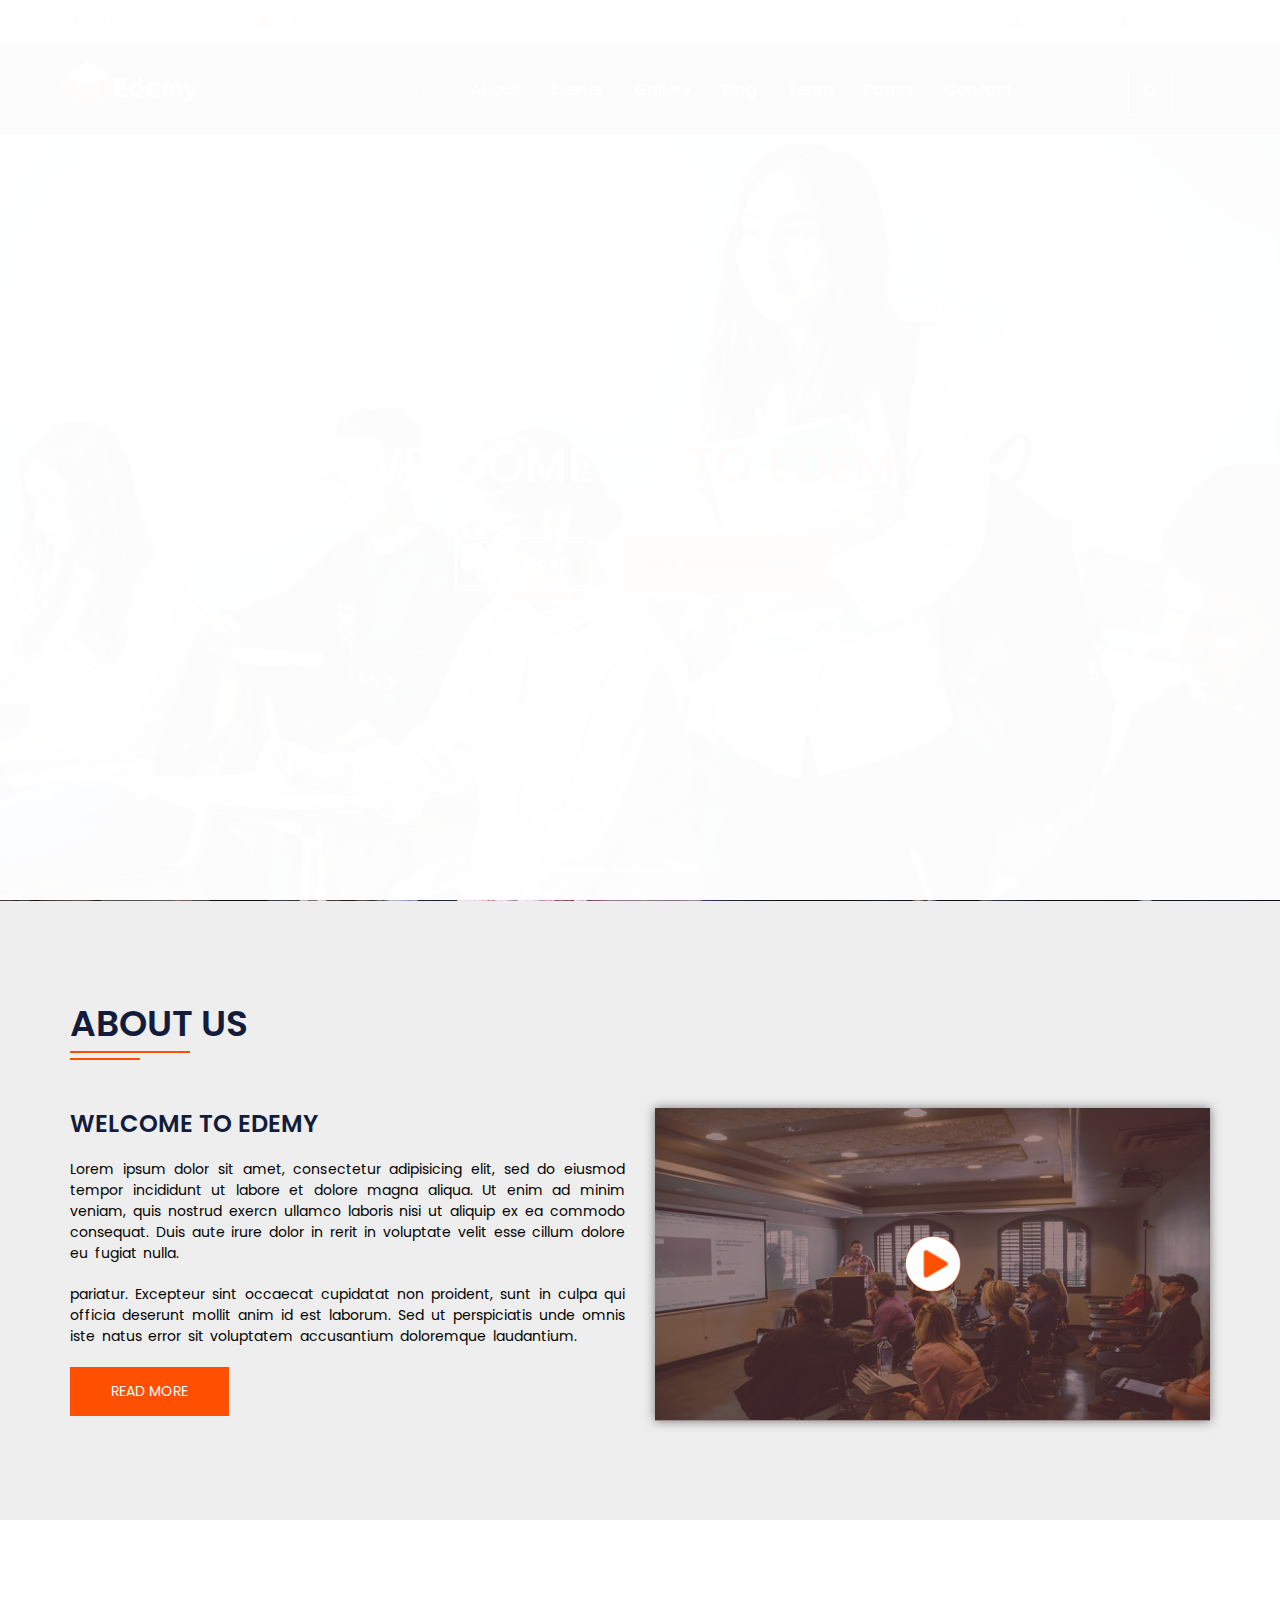
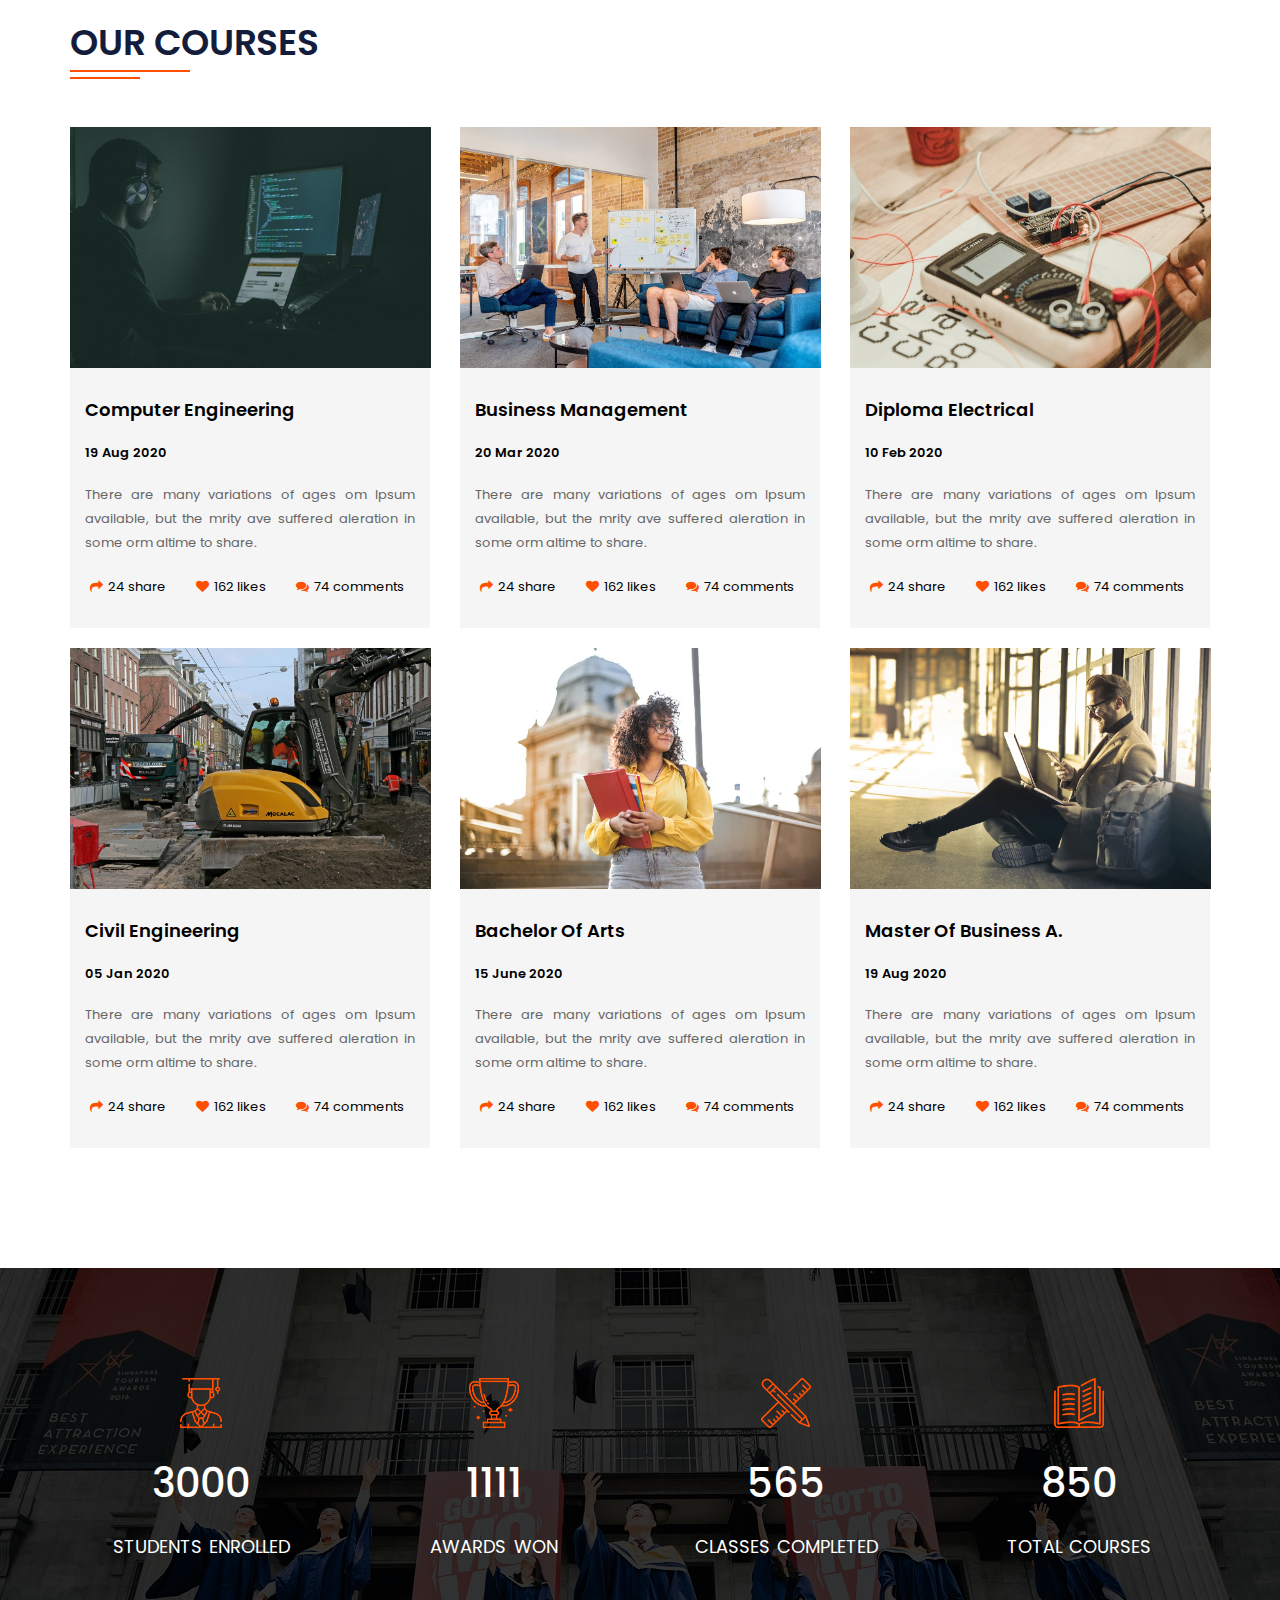
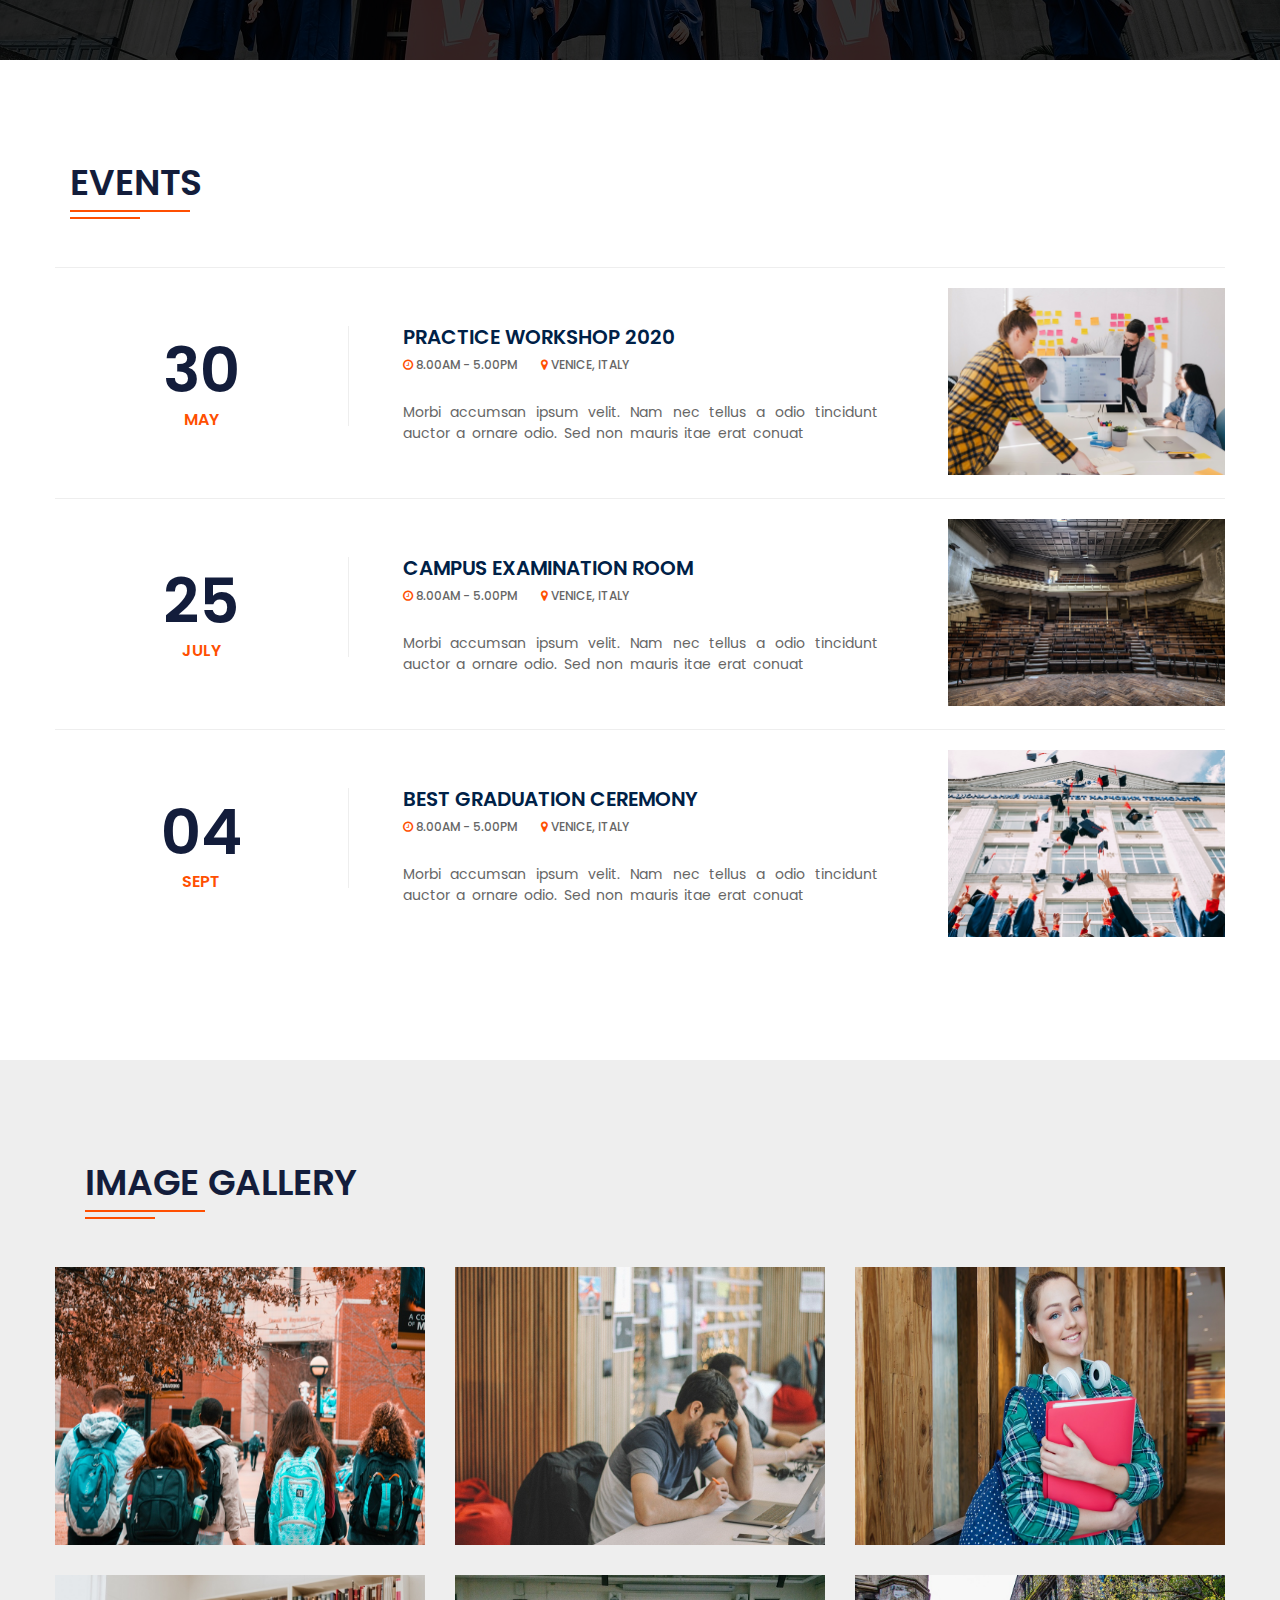
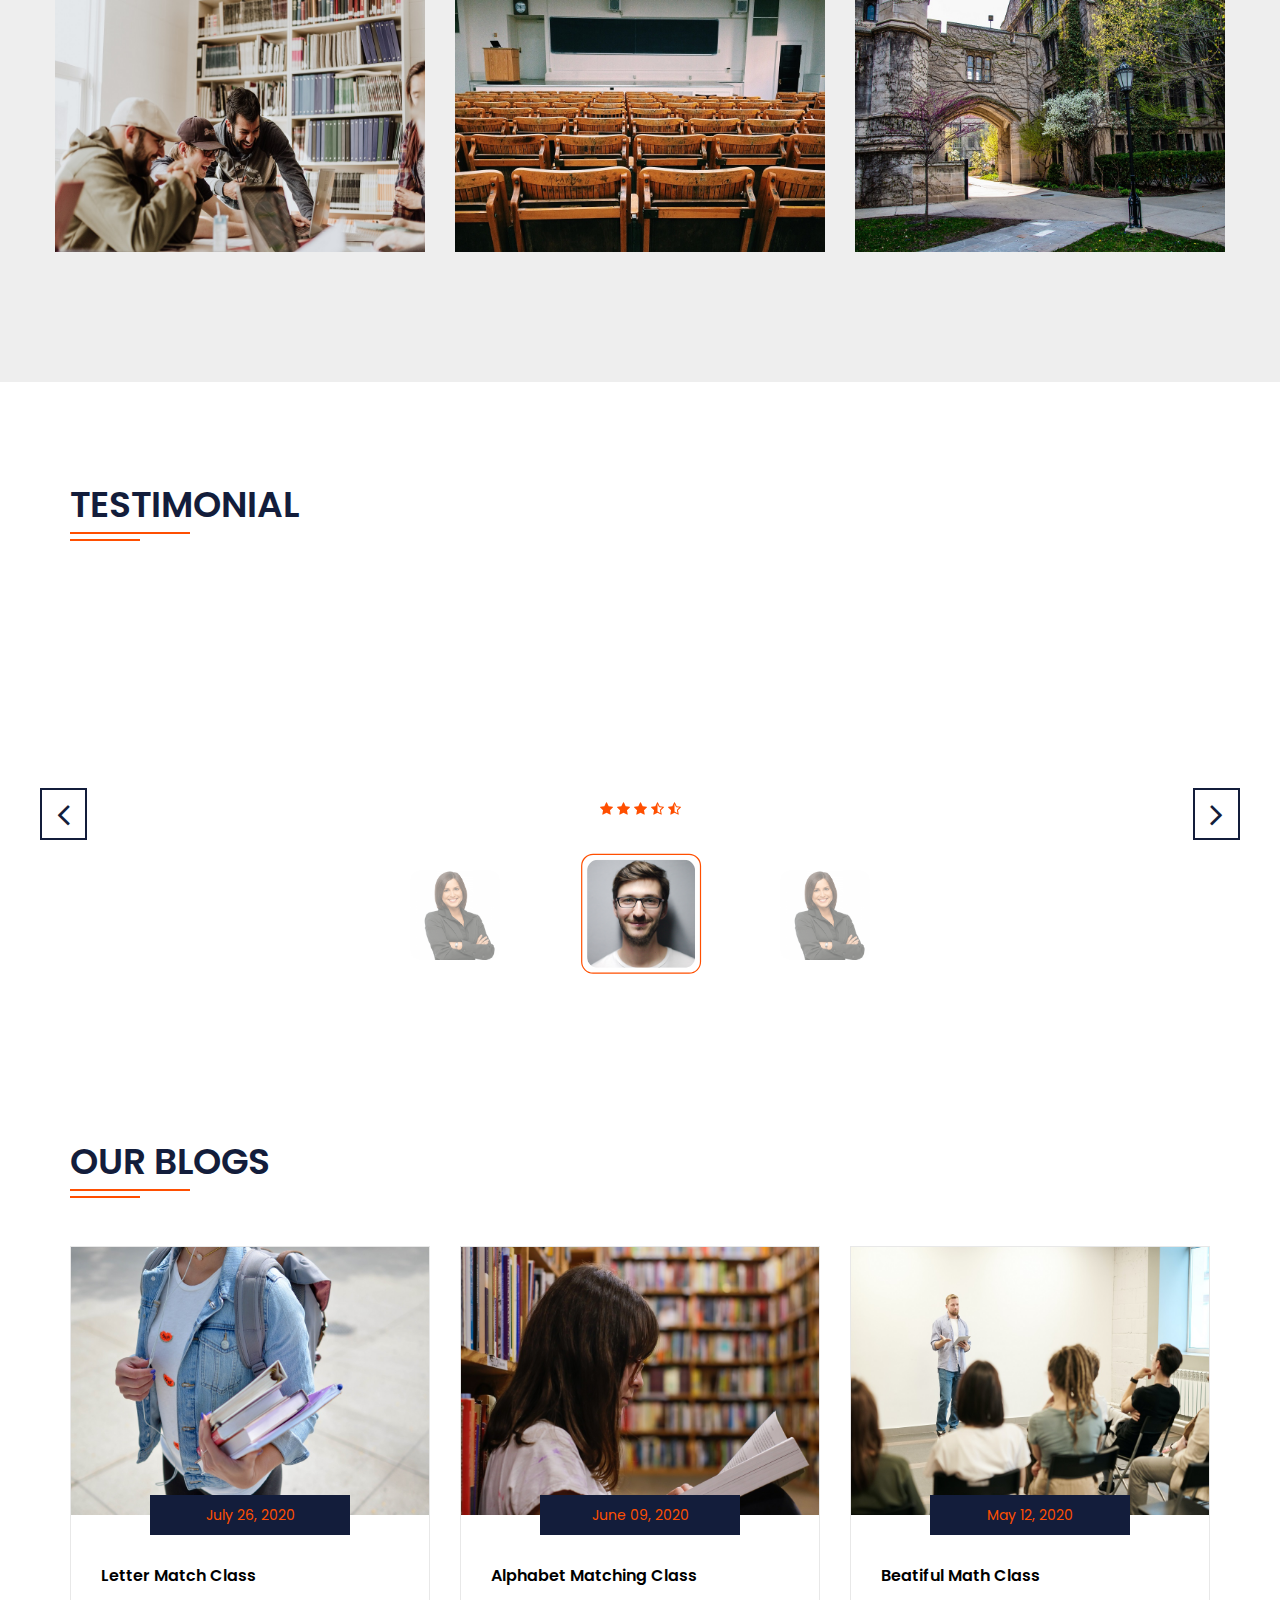
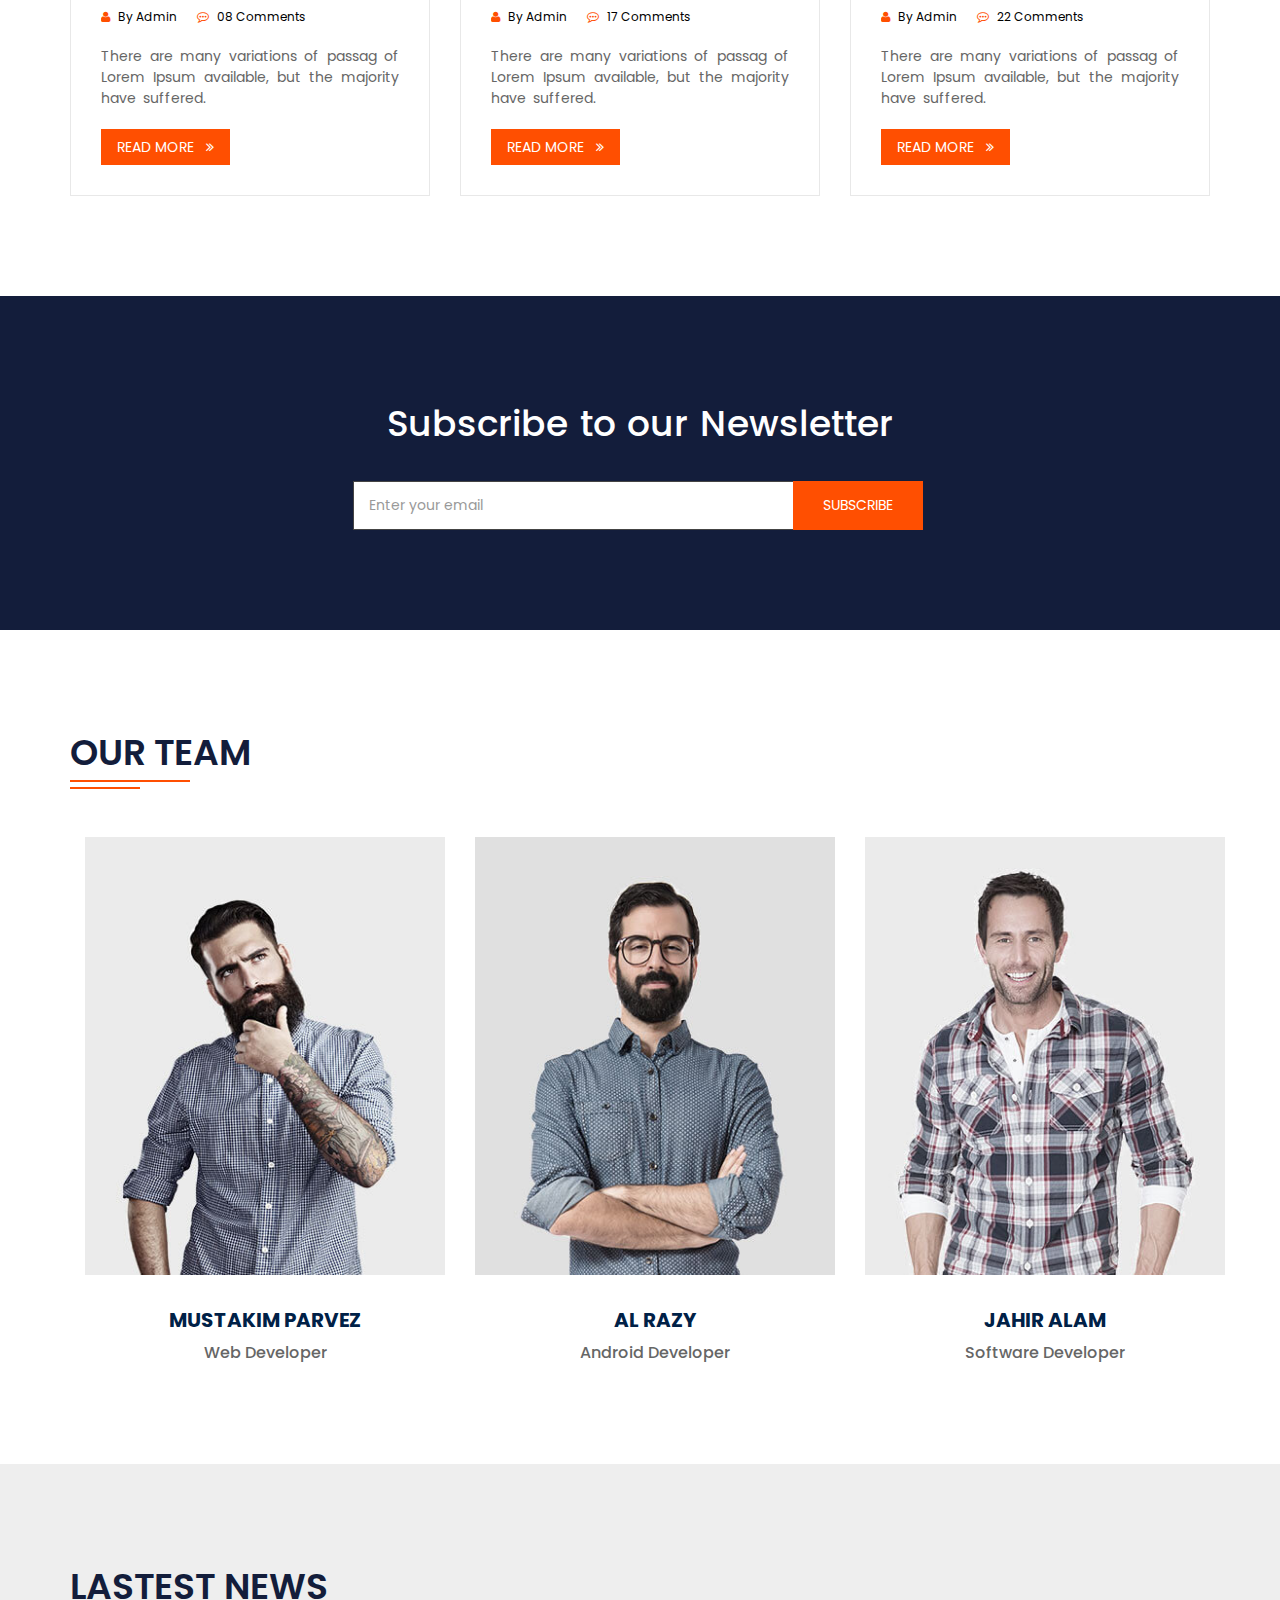
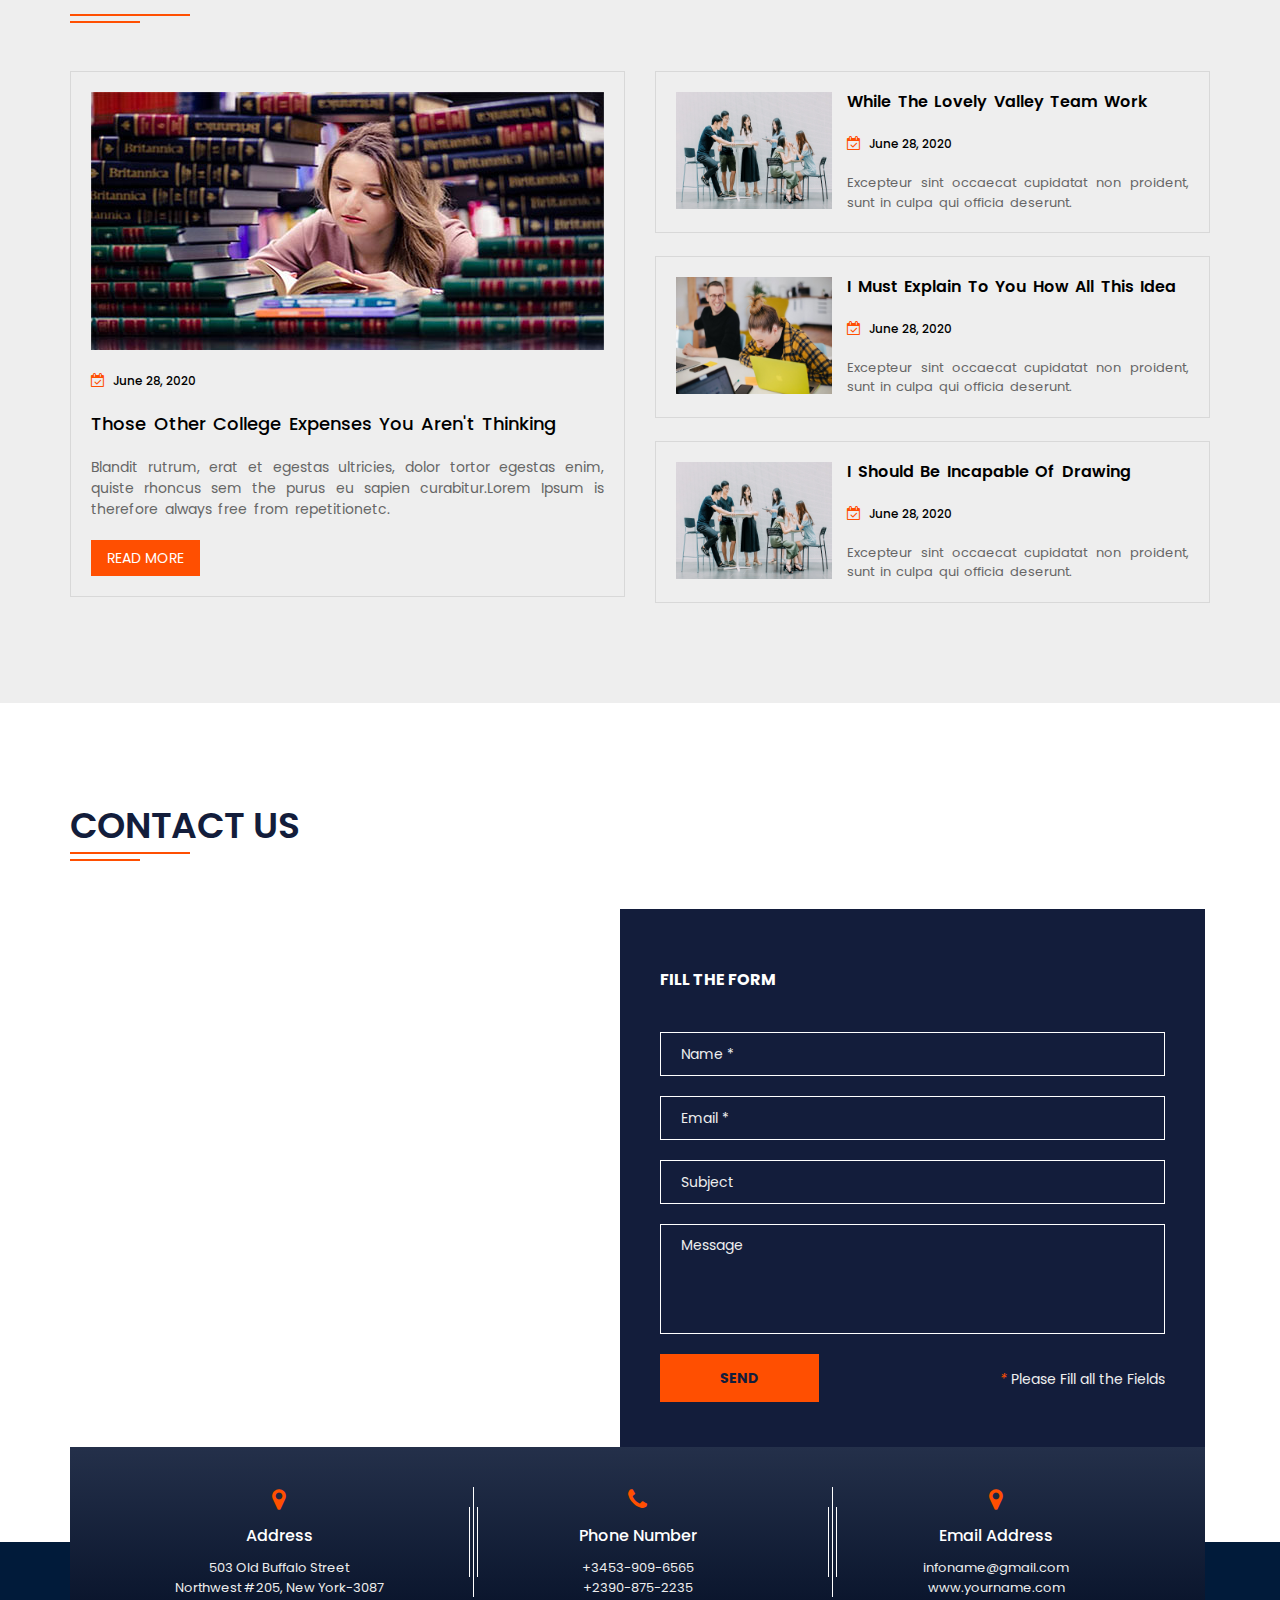
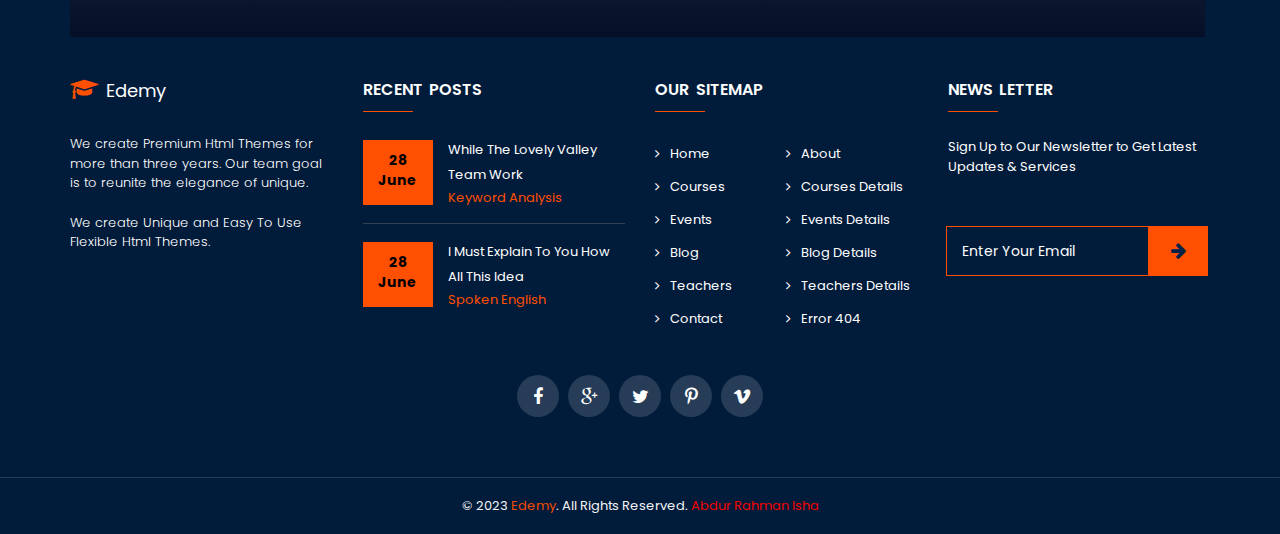
==== index.html @ 5ed1d6e7 "." ====
<!DOCTYPE html>
<html lang="en">


<!-- Mirrored from theme.bitspecksolutions.com/html-template/edemy/demo/index.html by HTTrack Website Copier/3.x [XR&CO'2014], Sat, 09 Apr 2022 11:41:20 GMT -->
<head>
    <meta charset="utf-8">
    <meta http-equiv="X-UA-Compatible" content="IE=edge">
    <meta name="viewport" content="width=device-width, initial-scale=1">

    <meta name="description" content="Edemy is a simple HTML5 Education Template with a modern look. HTML files are well organized and named accordingly so its very easy to customize and update.">
    <meta name="keywords" content="ART,BUSINESS,DESIGN,GRAPHIC,FASHION,MODEL,PHOTOGRAPHY,WEB DESIGN">
    <meta name="author" content="bitspeck">
    <title>EDEMY - Index page</title>

    <!-- Favicon -->
    <link rel="shortcut icon" type="image/png" href="images/fav.png">
    <!-- bootstrap.min - css -->
    <link type="text/css" href="css/bootstrap.min.css" rel="stylesheet">
    <!-- font-awesome.min - css -->
    <link type="text/css" rel="stylesheet" href="css/font-awesome.min.css" />
    <!-- slick.min - css -->
    <link type="text/css" rel="stylesheet" href="css/slick.css">
    <!-- YouTubePopUp - css -->
    <link type="text/css" rel="stylesheet" href="css/YouTubePopUp.css">
    <!-- pogo-slider.min - css -->
    <link type="text/css" rel="stylesheet" href="css/pogo-slider.min.css">
    <!-- animate.min - css -->
    <link type="text/css" rel="stylesheet" href="css/animate.min.css">
    <!-- direction-reveal - css -->
    <link type="text/css" rel="stylesheet" href="css/direction-reveal.css">
    <!-- menu - css -->
    <link type="text/css" rel="stylesheet" href="css/menu.css">
    <!-- main - css -->
    <link type="text/css" rel="stylesheet" href="css/main.css">
    <!-- responsive - css -->
    <link type="text/css" rel="stylesheet" href="css/responsive.css">

</head>

<body data-spy="scroll" data-target="#bs-example-navbar-collapse-1">

    <!-- back to top start -->
    <a href="#" id="return-to-top">
        <i class="fa fa-angle-double-up"></i>
    </a>
    <!-- back to top end -->
    <!-- ====== Preloader ======  -->

    <div class="loading">
        <div class="load-circle">
        </div>
    </div>

    <!-- ======End Preloader ======  -->

    <!-- Here is the header part start -->
    <header id="home">
        <div class="header-top" id="top">
            <div class="container">
                <div class="row">
                    <div class="col-sm-6 ">
                        <div class="top-info">
                            <!-- head info -->
                            <ul class="top-bar-text">
                                <li>
                                    <a href="#">
                                        <i class="fa fa-phone icon-color" aria-hidden="true"></i>
                                        +880 17362 64465 </a>
                                </li>
                                <li>
                                    <a href="#">
                                        <i class="fa fa-envelope icon-color" aria-hidden="true"></i>
                                       abdurrahamnisha1@gmail.com </a>
                                </li>
                            </ul>
                            <!-- /.head info -->
                        </div>
                    </div>
                    <div class="col-sm-6 ">
                        <div class="top-info sign-in text-right">
                            <!-- social part -->
                            <ul class="top-bar-text">
                                <li>
                                    <a href="#">
                                        <i class="fa fa-user-plus top-icon"></i> Sign Up
                                    </a>
                                </li>
                                <li>
                                    <a href="#">
                                        <i class="fa fa-lock top-icon"></i> Sign In </a>
                                </li>
                            </ul>
                            <!-- /.social part -->
                        </div>
                    </div>
                </div>
            </div>
        </div>
        <div data-spy="affix" data-offset-top="30">
            <nav class="navbar navbar-default hidden-xs">
                <div class="container">
                    <div class="row">
                        <div class="col-sm-2">
                            <div class="navbar-header">
                                <a href="index.html" class="logo">
                                    <img src="images/logo.png" class="img-responsive" alt="">
                                </a>
                            </div>
                        </div>
                        <div class="col-sm-9 banner-menu">
                            <div class="collapse navbar-collapse" id="bs-example-navbar-collapse-1">
                                <ul class="nav nav-menu">
                                    <li class="dropmenu active">
                                        <a href="#home" class="dropbtn">Home</a>
                                        <ul class="dropdown-content animated bounceInDown">
                                            <li>
                                                <a href="index.html">Home-1</a>
                                            </li>
                                            <li>
                                                <a href="index-video.html">Home-2</a>
                                            </li>
                                            <li>
                                                <a href="index-default.html">Home-3</a>
                                            </li>
                                        </ul>
                                    </li>
                                    <li>
                                        <a href="#about_us">About</a>
                                    </li>
                                    <li>
                                        <a href="#event">Events</a>
                                    </li>

                                    <li>
                                        <a href="#gallery">Gallery</a>
                                    </li>
                                    <li>
                                        <a href="#blog">Blog</a>
                                    </li>
                                    <li>
                                        <a href="#myteam">Team</a>
                                    </li>
                                    <li class="dropmenu">
                                        <a href="#pages" class="dropbtn">pages</a>
                                        <ul class="dropdown-content animated bounceInDown">
                                            <li>
                                                <a href="about-us.html">About
                                                    Us</a>
                                            </li>
                                            <li>
                                                <a href="notice.html">Notice</a>
                                            </li>
                                            <li>
                                                <a href="gallery.html">Gallery</a>
                                            </li>
                                            <li>
                                                <a href="courses.html">Courses</a>
                                            </li>
                                            <li>
                                                <a href="event-details.html">Event Details</a>
                                            </li>
                                            <li>
                                                <a href="blog-details-page.html">Blog Details</a>
                                            </li>
                                        </ul>

                                    </li>
                                    <li>
                                        <a href="#contact">Contact</a>
                                    </li>
                                </ul>
                            </div>

                        </div>
                        <div class="col-sm-1 p-0 hidden-xs">
                            <div class="search-icon" id="search-btn">
                                <i class="fa fa-search"></i>
                            </div>
                        </div>
                    </div>
                    <!-- search overlay -->
                    <div id="search-overlay" class="block">
                        <div class="centered">
                            <div id='search-box'>
                                <i id="close-btn" class="fa fa-times fa-2x"></i>
                                <form action='https://theme.bitspecksolutions.com/search' id='search-form' method='get' target='_top'>
                                    <input id='search-text' name='q' placeholder='Search' type='text' />
                                    <button id='search-button' type='submit'>
                                        <span>Search</span>
                                    </button>
                                </form>
                            </div>
                        </div>
                    </div>
                </div>
            </nav>

        </div>

        <!-- mobile menu -->
        <nav id='cssmenu' class="hidden-sm hidden-lg hidden-md">
            <div class="logo">
                <a href="index.html" class="logo">
                    <img src="images/logo.png" class="img-responsive" alt="">
                </a>
            </div>
            <div id="head-mobile"></div>
            <div class="button"></div>
            <ul>
                <li class='active'>
                    <a href='index.html'>Home</a>
                    <ul>
                        <li>
                            <a href="index.html">Home-1</a>
                        </li>
                        <li>
                            <a href="index-video.html">Home-2</a>
                        </li>
                        <li>
                            <a href="index-default.html">Home-3</a>
                        </li>
                    </ul>
                </li>
                <li class="aktive">
                    <a href='#about_us'>About Us</a>
                </li>
                <li>
                    <a href="#event">Events</a>
                </li>

                <li>
                    <a href="#gallery">Gallery</a>
                </li>
                <li>
                    <a href="#blog">Blog</a>
                </li>
                <li>
                    <a href="#myteam">Team</a>
                </li>
                <li>
                    <a href='#'>Pages</a>
                    <ul>
                        <li>
                            <a href="about-us.html">About Us</a>
                        </li>
                        <li>
                            <a href="notice.html">Notice</a>
                        </li>
                        <li>
                            <a href="gallery.html">Gallery</a>
                        </li>
                        <li>
                            <a href="courses.html">Courses</a>
                        </li>
                        <li>
                            <a href="event-details.html">Event Details</a>
                        </li>
                        <li>
                            <a href="blog-details-page.html">Blog Details</a>
                        </li>
                    </ul>
                </li>
                <li>
                    <a href='#contact'>Contact</a>
                </li>
            </ul>
        </nav>
        <!-- End mobile menu -->

    </header>
    <!-- Here is the header part end -->

    <!-- Here is the banner part start -->
    <div class="header-area" id="home-slider">
        <div class="slider stick-dots">
            <div class="slide">
                <div class="slide__img">
                    <img src="images/slider-image-3.jpg" alt="img" class="full-image animated"
                        data-animation-in="zoomInImage" />
                    <div class="overlay"></div>
                </div>
                <div class="slide__content">
                    <div class="slide__content--headings">
                        <h2 class="animated" data-animation-in="fadeInRight">WELCOME TO
                            <span class="text-color">TO EDEMY</span>
                        </h2>
                        <div class="header-btn-group">
                            <a href="#about_us" class="slider-btn animated" data-animation-in="fadeInLeft"
                                data-delay-in="0.3">
                                READ MORE
                            </a>
                            <a href="#blog-page" class="slider-btn2 blank animated" data-animation-in="fadeInRight"
                                data-delay-in="0.3">
                                GET STARTED NOW
                            </a>
                        </div>
                    </div>
                </div>
            </div>
            <div class="slide">
                <div class="slide__img">
                    <img src="images/slider-image-2.jpg" alt="img" class="full-image animated"
                        data-animation-in="zoomInImage" />
                    <div class="overlay"></div>
                </div>
                <div class="slide__content">
                    <div class="slide__content--headings">
                        <h2 class="animated" data-animation-in="fadeInRight">ARE YOU READY
                            <span class="text-color">TO APPLY?</span>
                        </h2>
                        <div class="header-btn-group">
                            <a href="#about_us" class="slider-btn animated" data-animation-in="fadeInLeft"
                                data-delay-in="0.3">
                                READ MORE
                            </a>
                            <a href="#blog-page" class="slider-btn2 blank animated" data-animation-in="fadeInRight"
                                data-delay-in="0.3">
                                GET STARTED NOW
                            </a>
                        </div>
                    </div>
                </div>
            </div>
            <div class="slide">
                <div class="slide__img">
                    <img src="images/slide-1.jpg" alt="img" class="full-image animated"
                        data-animation-in="zoomInImage" />
                    <div class="overlay"></div>
                </div>
                <div class="slide__content">
                    <div class="slide__content--headings">
                        <h2 class="animated" data-animation-in="fadeInRight">ARE YOU READY
                            <span class="text-color">TO APPLY?</span>
                        </h2>
                        <div class="header-btn-group">
                            <a href="#about_us" class="slider-btn animated" data-animation-in="fadeInLeft"
                                data-delay-in="0.3">
                                READ MORE
                            </a>
                            <a href="#blog-page" class="slider-btn2 blank animated" data-animation-in="fadeInRight"
                                data-delay-in="0.3">
                                GET STARTED NOW
                            </a>
                        </div>
                    </div>
                </div>
            </div>
        </div>
    </div>
    <!-- Here is the banner part end -->

    <!-- Here is the About us part start -->

    <section id="about_us">
        <div class="container">
            <div class="row">
                <div class="col-xs-12 col-sm-12">
                    <div class="heading-border">
                        <h3>About us</h3>
                    </div>
                </div>
            </div>
            <div class="row">
                <div class="col-md-6">
                    <div class="about_content">
                        <h3 class="about_text">WELCOME TO EDEMY</h3>
                        <p>Lorem ipsum dolor sit amet, consectetur adipisicing elit, sed
                            do eiusmod tempor incididunt ut labore et dolore magna
                            aliqua. Ut enim ad minim veniam, quis nostrud exercn ullamco
                            laboris nisi ut aliquip ex ea commodo consequat.
                            Duis aute irure dolor in rerit in voluptate velit esse cillum
                            dolore eu fugiat nulla.</p>

                        <p>pariatur. Excepteur sint occaecat cupidatat non proident, sunt
                            in culpa qui officia deserunt mollit anim id est laborum. Sed
                            ut perspiciatis unde omnis iste natus error sit voluptatem
                            accusantium doloremque laudantium.</p>
                        <a href="about-us.html" class="btn ">read more</a>
                    </div>
                </div>
                <div class="col-md-6">

                    <div class="about-vedio">
                        <img src="images/about-image.jpg" alt="img" class="img-responsive video-sec">
                        <div class="youtube_video">
                            <a class="bla-1" href="https://www.youtube.com/watch?v=y3UH2gAhwPI">
                                <img src="images/about-vedio-icon.jpg" alt="img" class="img-responsive">
                            </a>
                        </div>
                    </div>

                </div>
            </div>
        </div>
    </section>
    <!-- Here is the About us part End -->

    <!-- Here is the courses part Start -->
    <section id="blog-page" class="blog">
        <div class="container">
            <div class="row">
                <div class="col-xs-12 col-sm-12">
                    <div class="heading-border">
                        <h3>Our courses</h3>
                    </div>
                </div>
            </div>

            <div class="row">

                <!--single blog  start -->

                <div class="col-sm-6 col-md-4">
                    <div class="single_blog">
                        <div class="blog-content">
                            <div class="blog_img ">
                                <img src="images/courses-9.jpg" class="img-responsive" alt="img">
                                <a href="#">
                                    <div class="overlay">
                                        <div class="overlay_shape">read more<i class="fa fa-long-arrow-right"></i></div>

                                        <div class="overlay_text1"><i class="fa fa-user"></i>posted
                                            by: admin</div>
                                        <div class="overlay_text2"><i class="fa fa-eye"></i>1211
                                            views</div>
                                    </div>
                                </a>
                            </div>
                            <h4>Computer Engineering</h4>
                            <p>19 Aug 2020</p>
                            <p class="blog-para">There are many variations of ages om
                                Ipsum available, but the mrity ave suffered aleration in
                                some orm altime to share.</p>
                            <ul>
                                <li><a href="#"><i class="fa fa-share"></i>24 share</a></li>
                                <li><a href="#"><i class="fa fa-heart"></i>162 likes</a></li>
                                <li><a href="#"><i class="fa fa-comments"></i>74 comments</a></li>
                            </ul>
                            <div class="clr"></div>
                        </div>
                    </div>
                </div>
                <div class="col-sm-6 col-md-4">
                    <div class="single_blog">
                        <div class="blog-content">
                            <div class="blog_img ">
                                <img src="images/courses-5.jpg" class="img-responsive" alt="img">
                                <a href="#">
                                    <div class="overlay">
                                        <div class="overlay_shape">read more<i class="fa fa-long-arrow-right"></i></div>

                                        <div class="overlay_text1"><i class="fa fa-user"></i>posted
                                            by: admin</div>
                                        <div class="overlay_text2"><i class="fa fa-eye"></i>1211
                                            views</div>
                                    </div>
                                </a>
                            </div>
                            <h4>Business Management</h4>
                            <p>20 Mar 2020</p>
                            <p class="blog-para">There are many variations of ages om
                                Ipsum available, but the mrity ave suffered aleration in
                                some orm altime to share.</p>
                            <ul>
                                <li><a href="#"><i class="fa fa-share"></i>24 share</a></li>
                                <li><a href="#"><i class="fa fa-heart"></i>162 likes</a></li>
                                <li><a href="#"><i class="fa fa-comments"></i>74 comments</a></li>
                            </ul>
                            <div class="clr"></div>
                        </div>
                    </div>
                </div>
                <div class="col-sm-6 col-md-4">
                    <div class="single_blog">
                        <div class="blog-content">
                            <div class="blog_img ">
                                <img src="images/courses-7.jpg" class="img-responsive" alt="img">
                                <a href="#">
                                    <div class="overlay">
                                        <div class="overlay_shape">read more<i class="fa fa-long-arrow-right"></i></div>

                                        <div class="overlay_text1"><i class="fa fa-user"></i>posted
                                            by: admin</div>
                                        <div class="overlay_text2"><i class="fa fa-eye"></i>1211
                                            views</div>
                                    </div>
                                </a>
                            </div>
                            <h4>Diploma Electrical</h4>
                            <p>10 Feb 2020</p>
                            <p class="blog-para">There are many variations of ages om
                                Ipsum available, but the mrity ave suffered aleration in
                                some orm altime to share.</p>
                            <ul>
                                <li><a href="#"><i class="fa fa-share"></i>24 share</a></li>
                                <li><a href="#"><i class="fa fa-heart"></i>162 likes</a></li>
                                <li><a href="#"><i class="fa fa-comments"></i>74 comments</a></li>
                            </ul>
                            <div class="clr"></div>
                        </div>
                    </div>
                </div>
                <div class="col-sm-6 col-md-4">
                    <div class="single_blog">
                        <div class="blog-content">
                            <div class="blog_img ">
                                <img src="images/courses-6.jpg" class="img-responsive" alt="img">
                                <a href="#">
                                    <div class="overlay">
                                        <div class="overlay_shape">read more<i class="fa fa-long-arrow-right"></i></div>

                                        <div class="overlay_text1"><i class="fa fa-user"></i>posted
                                            by: admin</div>
                                        <div class="overlay_text2"><i class="fa fa-eye"></i>1211
                                            views</div>
                                    </div>
                                </a>
                            </div>
                            <h4>Civil Engineering</h4>
                            <p>05 Jan 2020</p>
                            <p class="blog-para">There are many variations of ages om
                                Ipsum available, but the mrity ave suffered aleration in
                                some orm altime to share.</p>
                            <ul>
                                <li><a href="#"><i class="fa fa-share"></i>24 share</a></li>
                                <li><a href="#"><i class="fa fa-heart"></i>162 likes</a></li>
                                <li><a href="#"><i class="fa fa-comments"></i>74 comments</a></li>
                            </ul>
                            <div class="clr"></div>
                        </div>
                    </div>
                </div>
                <div class="col-sm-6 col-md-4">
                    <div class="single_blog">
                        <div class="blog-content">
                            <div class="blog_img ">
                                <img src="images/courses-2.jpg" class="img-responsive" alt="img">
                                <a href="#">
                                    <div class="overlay">
                                        <div class="overlay_shape">read more<i class="fa fa-long-arrow-right"></i></div>

                                        <div class="overlay_text1"><i class="fa fa-user"></i>posted
                                            by: admin</div>
                                        <div class="overlay_text2"><i class="fa fa-eye"></i>1211
                                            views</div>
                                    </div>
                                </a>
                            </div>
                            <h4>Bachelor of Arts</h4>
                            <p>15 June 2020</p>
                            <p class="blog-para">There are many variations of ages om
                                Ipsum available, but the mrity ave suffered aleration in
                                some orm altime to share.</p>
                            <ul>
                                <li><a href="#"><i class="fa fa-share"></i>24 share</a></li>
                                <li><a href="#"><i class="fa fa-heart"></i>162 likes</a></li>
                                <li><a href="#"><i class="fa fa-comments"></i>74 comments</a></li>
                            </ul>
                            <div class="clr"></div>
                        </div>
                    </div>
                </div>
                <div class="col-sm-6 col-md-4">
                    <div class="single_blog">
                        <div class="blog-content">
                            <div class="blog_img ">
                                <img src="images/courses-10.jpg" class="img-responsive" alt="img">
                                <a href="#">
                                    <div class="overlay">
                                        <div class="overlay_shape">read more<i class="fa fa-long-arrow-right"></i></div>

                                        <div class="overlay_text1"><i class="fa fa-user"></i>posted
                                            by: admin</div>
                                        <div class="overlay_text2"><i class="fa fa-eye"></i>1211
                                            views</div>
                                    </div>
                                </a>
                            </div>
                            <h4>Master of Business A.</h4>
                            <p>19 Aug 2020</p>
                            <p class="blog-para">There are many variations of ages om
                                Ipsum available, but the mrity ave suffered aleration in
                                some orm altime to share.</p>
                            <ul>
                                <li><a href="#"><i class="fa fa-share"></i>24 share</a></li>
                                <li><a href="#"><i class="fa fa-heart"></i>162 likes</a></li>
                                <li><a href="#"><i class="fa fa-comments"></i>74 comments</a></li>
                            </ul>
                            <div class="clr"></div>
                        </div>
                    </div>
                </div>
            </div>
        </div>
    </section>

    <!-- Here is the courses part end -->


    <!-- Here is the achievements  part start -->

    <section id="counter">
        <div class="counter-banner">
            <div class="container text-center">
                <div class="row">
                    <div class="col-md-3 col-sm-6 col-xs-12">
                        <div class="count-in">
                            <div class="counter-text">
                                <div class="cointer-img">
                                    <img src="images/student.png" alt="img" class="img-responsive">
                                </div>
                                <h4>
                                    <span class="counter">3000</span>
                                </h4>
                                <p>students enrolled</p>
                            </div>
                        </div>
                    </div>

                    <div class="col-md-3 col-sm-6 col-xs-12">
                        <div class="count-in">
                            <div class="cointer-img">
                                <img src="images/troffi.png" alt="img" class="img-responsive">
                            </div>
                            <div class="counter-text">
                                <h4>
                                    <span class="counter">1111</span>
                                </h4>
                                <p>awards won</p>
                            </div>
                        </div>
                    </div>

                    <div class="col-md-3 col-sm-6 col-xs-12">
                        <div class="count-in">
                            <div class="cointer-img">
                                <img src="images/drawing.png" alt="img" class="img-responsive">
                            </div>
                            <div class="counter-text count-pad">
                                <h4>
                                    <span class="counter">565</span>
                                </h4>
                                <p>classes completed</p>
                            </div>
                        </div>
                    </div>

                    <div class="col-md-3 col-sm-6 col-xs-12">
                        <div class="count-in mblr-0">
                            <div class="cointer-img">
                                <img src="images/book.png" alt="img" class="img-responsive">
                            </div>
                            <div class="counter-text">
                                <h4>
                                    <span class="counter">850</span>
                                </h4>
                                <p>total courses</p>
                            </div>
                        </div>
                    </div>
                </div>
            </div>
        </div>
    </section>
    <!-- Here is the achievements  part End -->

    <!-- Here is the Event part start-->

    <section id="event">
        <div class="container">
            <div class="row">
                <div class="col-xs-12 col-sm-12 event-head">
                    <div class="heading-border">
                        <h3>Events</h3>
                    </div>
                </div>
            </div>
            <div class="row">
                <div class="col-md-12 item-event">
                    <div class="col-sm-3 col-md-3 ">
                        <div class="time-from">
                            <div class="date">30</div>
                            <div class="month">may</div>
                        </div>

                    </div>
                    <div class="col-sm-6 col-md-6">
                        <div class="event-wrapper">
                            <h5 class="title">
                                <a href="#"> PRACTICE WORKSHOP 2020</a>
                            </h5>
                            <div class="meta">
                                <div class="time">
                                    <i class="fa fa-clock-o"></i> 8.00am - 5.00pm
                                </div>
                                <div class="location">
                                    <i class="fa fa-map-marker"></i> Venice, Italy
                                </div>
                            </div>
                            <div class="description">
                                <p>Morbi accumsan ipsum velit. Nam nec tellus a odio
                                    tincidunt auctor a ornare odio. Sed non mauris itae
                                    erat conuat</p>
                            </div>
                        </div>
                    </div>
                    <div class="col-sm-3 col-md-3 event-image">
                        <img src="images/courses-11.jpg" alt="">
                    </div>

                </div>
                <div class="col-md-12 item-event">
                    <div class="col-sm-3 col-md-3">
                        <div class="time-from">
                            <div class="date">25</div>
                            <div class="month">july</div>
                        </div>

                    </div>
                    <div class="col-sm-6 col-md-6">
                        <div class="event-wrapper">
                            <h5 class="title">
                                <a href="#"> CAMPUS EXAMINATION ROOM</a>
                            </h5>
                            <div class="meta">
                                <div class="time">
                                    <i class="fa fa-clock-o"></i> 8.00am - 5.00pm
                                </div>
                                <div class="location">
                                    <i class="fa fa-map-marker"></i> Venice, Italy
                                </div>
                            </div>
                            <div class="description">
                                <p>Morbi accumsan ipsum velit. Nam nec tellus a odio
                                    tincidunt auctor a ornare odio. Sed non mauris itae
                                    erat conuat</p>
                            </div>
                        </div>
                    </div>
                    <div class="col-sm-3 col-md-3 event-image">
                        <img src="images/courses-12.jpg" alt="">
                    </div>

                </div>
                <div class="col-md-12 item-event mblr-0">
                    <div class="col-sm-3 col-md-3">
                        <div class="time-from">
                            <div class="date">04</div>
                            <div class="month">sept</div>
                        </div>
                    </div>
                    <div class="col-sm-6 col-md-6">
                        <div class="event-wrapper">
                            <h5 class="title">
                                <a href="#">BEST GRADUATION CEREMONY</a>
                            </h5>
                            <div class="meta">
                                <div class="time">
                                    <i class="fa fa-clock-o"></i> 8.00am - 5.00pm
                                </div>
                                <div class="location">
                                    <i class="fa fa-map-marker"></i> Venice, Italy
                                </div>
                            </div>
                            <div class="description">
                                <p>Morbi accumsan ipsum velit. Nam nec tellus a odio
                                    tincidunt auctor a ornare odio. Sed non mauris itae
                                    erat conuat</p>
                            </div>
                        </div>

                    </div>
                    <div class="col-sm-3 col-md-3 event-image">
                        <img src="images/courses-13.jpg" alt="">
                    </div>

                </div>
            </div>
        </div>
    </section>

    <!-- Here is the Event part End -->

    <!-- Here is the Gallery part Start -->
    <section class="page-section black" id="gallery">
        <div class="gallery">
            <div class="container">
                <div class="col-xs-12 col-sm-12">
                    <div class="heading-border">
                        <h3>Image Gallery</h3>
                    </div>
                </div>
                <div class="row">
                    <div id="carousel-example-generic" class="carousel slide" data-ride="carousel">

                        <!-- Wrapper for slides -->

                        <div class="carousel-inner" role="listbox">
                            <div class="item active">
                                <div class="row">
                                    <div class="col-sm-4 col-xs-12">
                                        <div class="gallery-img">
                                            <img src="images/img-164.jpg" width="360" height="350" alt="image">
                                            <div class="hover">
                                                <ul>
                                                    <li>
                                                        <a href="#">
                                                            <img src="images/icon-56.png" width="16" height="17"
                                                                alt="image" class="normal">
                                                            <img src="images/icon-57.png" width="16" height="17"
                                                                alt="image" class="hover-img">
                                                        </a>
                                                    </li>
                                                    <li>
                                                        <a href="#">
                                                            <img src="images/icon-58.png" width="16" height="16"
                                                                alt="image" class="normal">
                                                            <img src="images/icon-59.png" width="16" height="16"
                                                                alt="image" class="hover-img">

                                                        </a>
                                                    </li>
                                                </ul>
                                            </div>
                                        </div>
                                    </div>
                                    <div class="col-sm-4 col-xs-12">
                                        <div class="gallery-img">
                                            <img src="images/img-165.jpg" width="360" height="350" alt="image">
                                            <div class="hover">
                                                <ul>
                                                    <li>
                                                        <a href="#">
                                                            <img src="images/icon-56.png" width="16" height="17"
                                                                alt="image" class="normal">
                                                            <img src="images/icon-57.png" width="16" height="17"
                                                                alt="image" class="hover-img">
                                                        </a>
                                                    </li>
                                                    <li>
                                                        <a href="#">
                                                            <img src="images/icon-58.png" width="16" height="16"
                                                                alt="image" class="normal">
                                                            <img src="images/icon-59.png" width="16" height="16"
                                                                alt="image" class="hover-img">
                                                        </a>
                                                    </li>
                                                </ul>
                                            </div>
                                        </div>
                                    </div>
                                    <div class="col-sm-4 col-xs-12">
                                        <div class="gallery-img">
                                            <img src="images/img-166.jpg" width="360" height="350" alt="image">
                                            <div class="hover">
                                                <ul>
                                                    <li>
                                                        <a href="#">
                                                            <img src="images/icon-56.png" width="16" height="17"
                                                                alt="image" class="normal">
                                                            <img src="images/icon-57.png" width="16" height="17"
                                                                alt="image" class="hover-img">
                                                        </a>
                                                    </li>
                                                    <li>
                                                        <a href="#">
                                                            <img src="images/icon-58.png" width="16" height="16"
                                                                alt="image" class="normal">
                                                            <img src="images/icon-59.png" width="16" height="16"
                                                                alt="image" class="hover-img">
                                                        </a>
                                                    </li>
                                                </ul>
                                            </div>
                                        </div>
                                    </div>
                                    <div class="col-sm-4 col-xs-12">
                                        <div class="gallery-img">
                                            <img src="images/img-167.jpg" width="360" height="350" alt="image">
                                            <div class="hover">
                                                <ul>
                                                    <li>
                                                        <a href="#">
                                                            <img src="images/icon-56.png" width="16" height="17"
                                                                alt="image" class="normal">
                                                            <img src="images/icon-57.png" width="16" height="17"
                                                                alt="image" class="hover-img">
                                                        </a>
                                                    </li>
                                                    <li>
                                                        <a href="#">
                                                            <img src="images/icon-58.png" width="16" height="16"
                                                                alt="image" class="normal">
                                                            <img src="images/icon-59.png" width="16" height="16"
                                                                alt="image" class="hover-img">
                                                        </a>
                                                    </li>
                                                </ul>
                                            </div>
                                        </div>
                                    </div>
                                    <div class="col-sm-4 col-xs-12">
                                        <div class="gallery-img">
                                            <img src="images/img-168.jpg" width="360" height="350" alt="image">
                                            <div class="hover">
                                                <ul>
                                                    <li>
                                                        <a href="#">
                                                            <img src="images/icon-56.png" width="16" height="17"
                                                                alt="image" class="normal">
                                                            <img src="images/icon-57.png" width="16" height="17"
                                                                alt="image" class="hover-img">
                                                        </a>
                                                    </li>
                                                    <li>
                                                        <a href="#">
                                                            <img src="images/icon-58.png" width="16" height="16"
                                                                alt="image" class="normal">
                                                            <img src="images/icon-59.png" width="16" height="16"
                                                                alt="image" class="hover-img">
                                                        </a>
                                                    </li>
                                                </ul>
                                            </div>
                                        </div>
                                    </div>
                                    <div class="col-sm-4 col-xs-12">
                                        <div class="gallery-img">
                                            <img src="images/img-169.jpg" width="360" height="350" alt="image">
                                            <div class="hover">
                                                <ul>
                                                    <li>
                                                        <a href="#">
                                                            <img src="images/icon-56.png" width="16" height="17"
                                                                alt="image" class="normal">
                                                            <img src="images/icon-57.png" width="16" height="17"
                                                                alt="image" class="hover-img">
                                                        </a>
                                                    </li>
                                                    <li>
                                                        <a href="#">
                                                            <img src="images/icon-58.png" width="16" height="16"
                                                                alt="image" class="normal">
                                                            <img src="images/icon-59.png" width="16" height="16"
                                                                alt="image" class="hover-img">
                                                        </a>
                                                    </li>
                                                </ul>
                                            </div>
                                        </div>
                                    </div>
                                </div>
                            </div>
                            <div class="item">
                                <div class="row">
                                    <div class="col-sm-4 col-xs-12">
                                        <div class="gallery-img">
                                            <img src="images/img-164.jpg" width="360" height="350" alt="image">
                                            <div class="hover">
                                                <ul>
                                                    <li>
                                                        <a href="#">
                                                            <img src="images/icon-56.png" width="16" height="17"
                                                                alt="image" class="normal">
                                                            <img src="images/icon-57.png" width="16" height="17"
                                                                alt="image" class="hover-img">
                                                        </a>
                                                    </li>
                                                    <li>
                                                        <a href="#">
                                                            <img src="images/icon-58.png" width="16" height="16"
                                                                alt="image" class="normal">
                                                            <img src="images/icon-59.png" width="16" height="16"
                                                                alt="image" class="hover-img">
                                                        </a>
                                                    </li>
                                                </ul>
                                            </div>
                                        </div>
                                    </div>
                                    <div class="col-sm-4 col-xs-12">
                                        <div class="gallery-img">
                                            <img src="images/img-165.jpg" width="360" height="350" alt="image">
                                            <div class="hover">
                                                <ul>
                                                    <li>
                                                        <a href="#">
                                                            <img src="images/icon-56.png" width="16" height="17"
                                                                alt="image" class="normal">
                                                            <img src="images/icon-57.png" width="16" height="17"
                                                                alt="image" class="hover-img">
                                                        </a>
                                                    </li>
                                                    <li>
                                                        <a href="#">
                                                            <img src="images/icon-58.png" width="16" height="16"
                                                                alt="image" class="normal">
                                                            <img src="images/icon-59.png" width="16" height="16"
                                                                alt="image" class="hover-img">
                                                        </a>
                                                    </li>
                                                </ul>
                                            </div>
                                        </div>
                                    </div>
                                    <div class="col-sm-4 col-xs-12">
                                        <div class="gallery-img">
                                            <img src="images/img-166.jpg" width="360" height="350" alt="image">
                                            <div class="hover">
                                                <ul>
                                                    <li>
                                                        <a href="#">
                                                            <img src="images/icon-56.png" width="16" height="17"
                                                                alt="image" class="normal">
                                                            <img src="images/icon-57.png" width="16" height="17"
                                                                alt="image" class="hover-img">
                                                        </a>
                                                    </li>
                                                    <li>
                                                        <a href="#">
                                                            <img src="images/icon-58.png" width="16" height="16"
                                                                alt="image" class="normal">
                                                            <img src="images/icon-59.png" width="16" height="16"
                                                                alt="image" class="hover-img">
                                                        </a>
                                                    </li>
                                                </ul>
                                            </div>
                                        </div>
                                    </div>
                                    <div class="col-sm-4 col-xs-12">
                                        <div class="gallery-img">
                                            <img src="images/img-167.jpg" width="360" height="350" alt="image">
                                            <div class="hover">
                                                <ul>
                                                    <li>
                                                        <a href="#">
                                                            <img src="images/icon-56.png" width="16" height="17"
                                                                alt="image" class="normal">
                                                            <img src="images/icon-57.png" width="16" height="17"
                                                                alt="image" class="hover-img">
                                                        </a>
                                                    </li>
                                                    <li>
                                                        <a href="#">
                                                            <img src="images/icon-58.png" width="16" height="16"
                                                                alt="image" class="normal">
                                                            <img src="images/icon-59.png" width="16" height="16"
                                                                alt="image" class="hover-img">
                                                        </a>
                                                    </li>
                                                </ul>
                                            </div>
                                        </div>
                                    </div>
                                    <div class="col-sm-4 col-xs-12">
                                        <div class="gallery-img">
                                            <img src="images/img-168.jpg" width="360" height="350" alt="image">
                                            <div class="hover">
                                                <ul>
                                                    <li>
                                                        <a href="#">
                                                            <img src="images/icon-56.png" width="16" height="17"
                                                                alt="image" class="normal">
                                                            <img src="images/icon-57.png" width="16" height="17"
                                                                alt="image" class="hover-img">
                                                        </a>
                                                    </li>
                                                    <li>
                                                        <a href="#">
                                                            <img src="images/icon-58.png" width="16" height="16"
                                                                alt="image" class="normal">
                                                            <img src="images/icon-59.png" width="16" height="16"
                                                                alt="image" class="hover-img">
                                                        </a>
                                                    </li>
                                                </ul>
                                            </div>
                                        </div>
                                    </div>
                                    <div class="col-sm-4 col-xs-12">
                                        <div class="gallery-img">
                                            <img src="images/img-169.jpg" width="360" height="350" alt="image">
                                            <div class="hover">
                                                <ul>
                                                    <li>
                                                        <a href="#">
                                                            <img src="images/icon-56.png" width="16" height="17"
                                                                alt="image" class="normal">
                                                            <img src="images/icon-57.png" width="16" height="17"
                                                                alt="image" class="hover-img">
                                                        </a>
                                                    </li>
                                                    <li>
                                                        <a href="#">
                                                            <img src="images/icon-58.png" width="16" height="16"
                                                                alt="image" class="normal">
                                                            <img src="images/icon-59.png" width="16" height="16"
                                                                alt="image" class="hover-img">
                                                        </a>

                                                    </li>

                                                </ul>

                                            </div>

                                        </div>

                                    </div>

                                </div>

                            </div>

                            <div class="item">

                                <div class="row">

                                    <div class="col-sm-4 col-xs-12">

                                        <div class="gallery-img">

                                            <img src="images/img-164.jpg" width="360" height="350" alt="image">

                                            <div class="hover">


                                                <ul>

                                                    <li>

                                                        <a href="#">

                                                            <img src="images/icon-56.png" width="16" height="17"
                                                                alt="image" class="normal">

                                                            <img src="images/icon-57.png" width="16" height="17"
                                                                alt="image" class="hover-img">

                                                        </a>

                                                    </li>

                                                    <li>

                                                        <a href="#">

                                                            <img src="images/icon-58.png" width="16" height="16"
                                                                alt="image" class="normal">

                                                            <img src="images/icon-59.png" width="16" height="16"
                                                                alt="image" class="hover-img">

                                                        </a>

                                                    </li>

                                                </ul>
                                            </div>
                                        </div>
                                    </div>

                                    <div class="col-sm-4 col-xs-12">
                                        <div class="gallery-img">
                                            <img src="images/img-165.jpg" width="360" height="350" alt="image">
                                            <div class="hover">
                                                <ul>
                                                    <li>
                                                        <a href="#">
                                                            <img src="images/icon-56.png" width="16" height="17"
                                                                alt="image" class="normal">
                                                            <img src="images/icon-57.png" width="16" height="17"
                                                                alt="image" class="hover-img">
                                                        </a>
                                                    </li>
                                                    <li>
                                                        <a href="#">
                                                            <img src="images/icon-58.png" width="16" height="16"
                                                                alt="image" class="normal">
                                                            <img src="images/icon-59.png" width="16" height="16"
                                                                alt="image" class="hover-img">
                                                        </a>
                                                    </li>
                                                </ul>
                                            </div>
                                        </div>
                                    </div>

                                    <div class="col-sm-4 col-xs-12">

                                        <div class="gallery-img">

                                            <img src="images/img-166.jpg" width="360" height="350" alt="image">

                                            <div class="hover">


                                                <ul>
                                                    <li>
                                                        <a href="#">
                                                            <img src="images/icon-56.png" width="16" height="17"
                                                                alt="image" class="normal">
                                                            <img src="images/icon-57.png" width="16" height="17"
                                                                alt="image" class="hover-img">
                                                        </a>

                                                    </li>

                                                    <li>

                                                        <a href="#">

                                                            <img src="images/icon-58.png" width="16" height="16"
                                                                alt="image" class="normal">

                                                            <img src="images/icon-59.png" width="16" height="16"
                                                                alt="image" class="hover-img">

                                                        </a>

                                                    </li>
                                                </ul>
                                            </div>
                                        </div>
                                    </div>

                                    <div class="col-sm-4 col-xs-12">
                                        <div class="gallery-img">
                                            <img src="images/img-167.jpg" width="360" height="350" alt="image">
                                            <div class="hover">
                                                <ul>
                                                    <li>
                                                        <a href="#">
                                                            <img src="images/icon-56.png" width="16" height="17"
                                                                alt="image" class="normal">
                                                            <img src="images/icon-57.png" width="16" height="17"
                                                                alt="image" class="hover-img">
                                                        </a>

                                                    </li>

                                                    <li>

                                                        <a href="#">

                                                            <img src="images/icon-58.png" width="16" height="16"
                                                                alt="image" class="normal">

                                                            <img src="images/icon-59.png" width="16" height="16"
                                                                alt="image" class="hover-img">

                                                        </a>

                                                    </li>

                                                </ul>

                                            </div>

                                        </div>

                                    </div>

                                    <div class="col-sm-4 col-xs-12">

                                        <div class="gallery-img">

                                            <img src="images/img-168.jpg" width="360" height="350" alt="image">

                                            <div class="hover">

                                                <ul>

                                                    <li>

                                                        <a href="#">

                                                            <img src="images/icon-56.png" width="16" height="17"
                                                                alt="image" class="normal">

                                                            <img src="images/icon-57.png" width="16" height="17"
                                                                alt="image" class="hover-img">

                                                        </a>

                                                    </li>

                                                    <li>

                                                        <a href="#">

                                                            <img src="images/icon-58.png" width="16" height="16"
                                                                alt="image" class="normal">

                                                            <img src="images/icon-59.png" width="16" height="16"
                                                                alt="image" class="hover-img">

                                                        </a>

                                                    </li>

                                                </ul>

                                            </div>

                                        </div>

                                    </div>

                                    <div class="col-sm-4 col-xs-12">

                                        <div class="gallery-img">

                                            <img src="images/img-169.jpg" width="360" height="350" alt="image">

                                            <div class="hover">

                                                <ul>

                                                    <li>

                                                        <a href="#">

                                                            <img src="images/icon-56.png" width="16" height="17"
                                                                alt="image" class="normal">

                                                            <img src="images/icon-57.png" width="16" height="17"
                                                                alt="image" class="hover-img">

                                                        </a>

                                                    </li>

                                                    <li>
                                                        <a href="#">
                                                            <img src="images/icon-58.png" width="16" height="16"
                                                                alt="image" class="normal">

                                                            <img src="images/icon-59.png" width="16" height="16"
                                                                alt="image" class="hover-img">

                                                        </a>
                                                    </li>
                                                </ul>
                                            </div>
                                        </div>
                                    </div>
                                </div>
                            </div>

                        </div>
                        <!-- Controls -->

                    </div>

                </div>

            </div>
        </div>
    </section>
    <!-- Here is the Gallery part End -->

    <!-- testimonial part start -->
    <section id="testimonial">
        <div class="container">
            <div class="row">
                <div class="col-xs-12 col-sm-12">
                    <div class="heading-border">
                        <h3>testimonial</h3>
                    </div>
                </div>
            </div>
        </div>
        <div class="testimonial_bg">
            <div class="container">
                <div class="row">
                    <div class="col-sm-6 col-xs-12 text-center col-sm-offset-3">
                        <div class="testimonial_col">
                            <div class="client_feedback">
                                <div class="fdbck_main">
                                    <div class="feedback_txt">
                                        <p>
                                            Tempor non elit nec augue nec gravida et sed velit. Aliquam tempus eget
                                            lorem ut malesuada. Phasellus dictum est sed libero posuere dignissim.
                                        </p>
                                        <div class="fdbck_name">
                                            <h4>Al Razy</h4>
                                            <span>Developer</span>
                                            <i class="fa fa-star"></i>
                                            <i class="fa fa-star"></i>
                                            <i class="fa fa-star"></i>
                                            <i class="fa fa-star-half-empty"></i>
                                            <i class="fa fa-star-half-empty"></i>
                                        </div>
                                    </div>
                                    <!-- feedback_txt -->
                                    <div class="feedback_txt">
                                        <p>
                                            Etiam non elit nec augue tempor gravida et sed velit. Aliquam tempus eget
                                            lorem ut malesuada. Phasellus dictum est sed libero posuere dignissim.
                                        </p>
                                        <div class="fdbck_name">
                                            <h4> Ravi dev </h4>
                                            <span>Architect</span>
                                            <i class="fa fa-star"></i>
                                            <i class="fa fa-star"></i>
                                            <i class="fa fa-star"></i>
                                            <i class="fa fa-star"></i>
                                            <i class="fa fa-star-half-empty"></i>
                                        </div>
                                    </div>
                                    <!-- feedback_txt -->
                                    <div class="feedback_txt">
                                        <p>
                                            Tempor non elit nec augue nec gravida et sed velit. Aliquam tempus eget
                                            lorem ut malesuada. Phasellus dictum est sed libero posuere dignissim.
                                        </p>
                                        <div class="fdbck_name">
                                            <h4>Ahsan Habib</h4>
                                            <span>Architect</span>
                                            <i class="fa fa-star"></i>
                                            <i class="fa fa-star"></i>
                                            <i class="fa fa-star"></i>
                                            <i class="fa fa-star-half-empty"></i>
                                            <i class="fa fa-star-half-empty"></i>
                                        </div>
                                    </div>
                                    <!-- feedback_txt -->
                                    <div class="feedback_txt">
                                        <p>
                                            Etiam non elit nec augue tempor gravida et sed velit. Aliquam tempus eget
                                            lorem ut malesuada. Phasellus dictum est sed libero posuere dignissim.
                                        </p>
                                        <div class="fdbck_name">
                                            <h4>Areeba Arefin</h4>
                                            <span>Architect</span>
                                            <i class="fa fa-star"></i>
                                            <i class="fa fa-star"></i>
                                            <i class="fa fa-star"></i>
                                            <i class="fa fa-star"></i>
                                            <i class="fa fa-star"></i>
                                        </div>
                                    </div>
                                    <!-- feedback_txt -->
                                </div>
                            </div>
                            <div class="client">
                                <div class="client_main_img">
                                    <div class="client_img">
                                        <img src="images/team1.png" class="img-responsive" alt="">
                                    </div>
                                </div>
                                <div class="client_main_img">
                                    <div class="client_img">
                                        <img src="images/team2.png" class="img-responsive" alt="">
                                    </div>
                                </div>
                                <div class="client_main_img">
                                    <div class="client_img">
                                        <img src="images/team1.png" class="img-responsive" alt="">
                                    </div>
                                </div>
                                <div class="client_main_img">
                                    <div class="client_img">
                                        <img src="images/team2.png" class="img-responsive" alt="">
                                    </div>
                                </div>
                            </div>
                        </div>
                    </div>
                </div>
            </div>
            <div class="slidr_icon">
                <div class="arrow_left">
                    <div class="icon_left clienticon_left">
                        <i class="fa fa-angle-left" aria-hidden="true"></i>
                    </div>
                </div>
                <div class="arrow_right">
                    <div class="icon_right clienticon_right">
                        <i class="fa fa-angle-right" aria-hidden="true"></i>
                    </div>
                </div>
            </div>
        </div>
    </section>
    <!-- testimonial part End -->

    <!-- Here is the Blog part start -->
    <section id="blog">
        <div class="container">
            <div class="row">
                <div class="col-md-12">
                    <div class="heading-border">
                        <h3>Our blogs</h3>
                    </div>
                </div>
            </div>
            <div class="latest-news post yellow">
                <div class="row">
                    <div class="col-md-4 col-sm-12 col-xs-12">
                        <div class="blog-container">
                            <div class="img-holder">
                                <img src="images/img-68.jpg" class="img-responsive" alt="image">
                                <span class="date">
                                    July 26, 2020
                                </span>
                            </div>
                            <div class="news-text">
                                <span class="title">Letter Match Class</span>
                                <ul class="admin-list">
                                    <li>
                                        <a href="#">
                                            <i class="fa fa-user" aria-hidden="true"></i>by
                                            Admin</a>
                                    </li>
                                    <li>
                                        <a href="#">
                                            <i class="fa fa-commenting-o" aria-hidden="true"></i>08
                                            Comments</a>
                                    </li>
                                </ul>
                                <p>There are many variations of passag of Lorem Ipsum available, but the majority have
                                    suffered.</p>
                                <a class="more" href="blog-details-page.html">read more
                                    <i class="fa fa-angle-double-right" aria-hidden="true"></i>
                                </a>
                            </div>
                        </div>
                    </div>
                    <div class="col-md-4 col-sm-12 col-xs-12">
                        <div class="blog-container">
                            <div class="img-holder">
                                <img src="images/img-69.jpg" class="img-responsive" alt="image">
                                <span class="date">
                                    June 09, 2020
                                </span>
                            </div>
                            <div class="news-text">
                                <span class="title">Alphabet Matching Class</span>
                                <ul class="admin-list">
                                    <li>
                                        <a href="#">
                                            <i class="fa fa-user" aria-hidden="true"></i>by
                                            Admin</a>
                                    </li>
                                    <li>
                                        <a href="#">
                                            <i class="fa fa-commenting-o" aria-hidden="true"></i>17
                                            Comments</a>
                                    </li>
                                </ul>
                                <p>There are many variations of passag of Lorem Ipsum available, but the majority have
                                    suffered.</p>
                                <a class="more" href="blog-details-page.html">read more
                                    <i class="fa fa-angle-double-right" aria-hidden="true"></i>
                                </a>
                            </div>
                        </div>
                    </div>
                    <div class="col-md-4 col-sm-12 col-xs-12">
                        <div class="blog-container">
                            <div class="img-holder">
                                <img src="images/img-70.jpg" class="img-responsive" alt="image">
                                <span class="date">
                                    May 12, 2020
                                </span>
                            </div>
                            <div class="news-text">
                                <span class="title">beatiful Math Class</span>
                                <ul class="admin-list">
                                    <li>
                                        <a href="#">
                                            <i class="fa fa-user" aria-hidden="true"></i>by
                                            Admin</a>
                                    </li>
                                    <li>
                                        <a href="#">
                                            <i class="fa fa-commenting-o" aria-hidden="true"></i>22
                                            Comments</a>
                                    </li>
                                </ul>
                                <p>There are many variations of passag of Lorem Ipsum available, but the majority have
                                    suffered.</p>
                                <a class="more" href="blog-details-page.html">read more
                                    <i class="fa fa-angle-double-right" aria-hidden="true"></i>
                                </a>
                            </div>
                        </div>
                    </div>
                </div>
            </div>
        </div>
    </section>

    <!-- Here is the Blog part End -->

    <!-- Here is Newsletter part Start -->
    <section class="newsletter">
        <div class="container">
            <div class="row">
                <div class="col-md-12">
                    <div class="email-subscription">
                        <h2>Subscribe to our Newsletter</h2>
                        <div class="input-group">
                            <input type="email" class="form-control email-subs" placeholder="Enter your email">
                            <button class="btn btn-subscribe" type="submit">Subscribe</button>
                        </div>
                    </div>

                </div>
            </div>
        </div>
    </section>
    <!-- Here is Newsletter part Start -->

    <!-- Here is the Team part Start -->

    <section id="myteam" class="team">
        <div class="container">
            <div class="row">
                <div class="col-xs-12 col-sm-12">
                    <div class="heading-border">
                        <h3>our team</h3>
                    </div>
                </div>
            </div>
            <div class="container">
                <div class="row team-row">
                    <div class="col-md-4 col-sm-4 team-wrap">
                        <div class="team-member text-center">
                            <div class="team-img">
                                <img src="images/team_1.jpg" alt="">
                                <div class="overlay-team">
                                    <div class="team-details text-center">
                                        <div class="socials mt-20">
                                            <a href="#"><i class="fa fa-facebook"></i></a>
                                            <a href="#"><i class="fa fa-twitter"></i></a>
                                            <a href="#"><i class="fa fa-google-plus"></i></a>
                                            <a href="#"><i class="fa fa-envelope"></i></a>
                                        </div>
                                    </div>
                                </div>
                            </div>
                            <h6 class="team-title">Mustakim parvez</h6>
                            <span>Web Developer</span>
                        </div>
                    </div>
                    <!-- end team member -->

                    <div class="col-md-4 col-sm-4 team-wrap">
                        <div class="team-member text-center">
                            <div class="team-img">
                                <img src="images/team_2.jpg" alt="">
                                <div class="overlay-team">
                                    <div class="team-details text-center">
                                        <div class="socials mt-20">
                                            <a href="#"><i class="fa fa-facebook"></i></a>
                                            <a href="#"><i class="fa fa-twitter"></i></a>
                                            <a href="#"><i class="fa fa-google-plus"></i></a>
                                            <a href="#"><i class="fa fa-envelope"></i></a>
                                        </div>
                                    </div>
                                </div>
                            </div>
                            <h6 class="team-title">Al Razy</h6>
                            <span>Android Developer</span>
                        </div>
                    </div>
                    <!-- end team member -->

                    <div class="col-md-4 col-sm-4 team-wrap">
                        <div class="team-member last text-center">
                            <div class="team-img">
                                <img src="images/team_3.jpg" alt="">
                                <div class="overlay-team">
                                    <div class="team-details text-center">
                                        <div class="socials mt-20">
                                            <a href="#"><i class="fa fa-facebook"></i></a>
                                            <a href="#"><i class="fa fa-twitter"></i></a>
                                            <a href="#"><i class="fa fa-google-plus"></i></a>
                                            <a href="#"><i class="fa fa-envelope"></i></a>
                                        </div>
                                    </div>
                                </div>
                            </div>
                            <h6 class="team-title">Jahir Alam</h6>
                            <span>Software Developer </span>
                        </div>
                    </div>
                    <!-- end team member -->
                </div>
            </div>
        </div>
    </section>

    <!-- Here is the Team part End -->

    <!-- Latest News Start -->
    <div id="latest-news" class="rs-latest-news sec-spacer">
        <div class="container">
            <div class="row">
                <div class="col-xs-12 col-sm-12">
                    <div class="heading-border">
                        <h3>LASTEST NEWS</h3>
                    </div>
                </div>
            </div>
            <div class="row">
                <div class="col-md-6">
                    <div class="news-normal-block">
                        <div class="news-img">
                            <a href="#">
                                <img src="images/event-1.jpg" alt="" />
                            </a>
                        </div>
                        <div class="news-date">
                            <i class="fa fa-calendar-check-o"></i>
                            <span>June 28, 2020</span>
                        </div>
                        <h4 class="news-title">
                            <a href="blog-details.html">Those Other College Expenses You
                                Aren't Thinking</a>
                        </h4>
                        <div class="news-desc">
                            <p>
                                Blandit rutrum, erat et egestas ultricies, dolor tortor
                                egestas enim, quiste rhoncus sem the purus eu sapien
                                curabitur.Lorem Ipsum is therefore always free from
                                repetitionetc.
                            </p>
                        </div>
                        <div class="news-btn">
                            <a href="#">Read More</a>
                        </div>
                    </div>
                </div>
                <div class="col-md-6">
                    <div class="news-list-block">
                        <div class="news-list-item">
                            <div class="news-img">
                                <a href="#">
                                    <img src="images/event-3.jpg" alt="" />
                                </a>
                            </div>
                            <div class="news-content">
                                <h5 class="news-title">
                                    <a href="blog-details.html">While the lovely valley
                                        team work</a>
                                </h5>
                                <div class="news-date">
                                    <i class="fa fa-calendar-check-o"></i>
                                    <span>June 28, 2020</span>
                                </div>
                                <div class="news-desc">
                                    <p>
                                        Excepteur sint occaecat cupidatat non proident,
                                        sunt in culpa qui officia deserunt.
                                    </p>
                                </div>
                            </div>
                        </div>
                        <div class="news-list-item">
                            <div class="news-img">
                                <a href="#">
                                    <img src="images/event-2.jpg" alt="" />
                                </a>
                            </div>
                            <div class="news-content">
                                <h5 class="news-title">
                                    <a href="blog-details.html">I must explain to you how
                                        all this idea</a>
                                </h5>
                                <div class="news-date">
                                    <i class="fa fa-calendar-check-o"></i>
                                    <span>June 28, 2020</span>
                                </div>
                                <div class="news-desc">
                                    <p>
                                        Excepteur sint occaecat cupidatat non proident,
                                        sunt in culpa qui officia deserunt.
                                    </p>
                                </div>
                            </div>
                        </div>
                        <div class="news-list-item">
                            <div class="news-img">
                                <a href="#">
                                    <img src="images/event-3.jpg" alt="" />
                                </a>
                            </div>
                            <div class="news-content">
                                <h5 class="news-title">
                                    <a href="blog-details.html">I should be incapable of
                                        drawing</a>
                                </h5>
                                <div class="news-date">
                                    <i class="fa fa-calendar-check-o"></i>
                                    <span>June 28, 2020</span>
                                </div>
                                <div class="news-desc">
                                    <p>
                                        Excepteur sint occaecat cupidatat non proident,
                                        sunt in culpa qui officia deserunt.
                                    </p>
                                </div>
                            </div>
                        </div>
                    </div>
                </div>
            </div>
        </div>
    </div>
    <!-- Latest News End -->

    <!-- Here is Contact part Start -->
    <section id="contact">
        <div class="container">
            <div class="row">
                <div class="col-xs-12 col-sm-12">
                    <div class="heading-border">
                        <h3>Contact us</h3>
                    </div>
                </div>
            </div>
        </div>
        <div class="page-section form-map">
            <iframe
                src="https://www.google.com/maps/embed?pb=!1m18!1m12!1m3!1d3312.153590044365!2d151.2283635148165!3d-33.88569802736661!2m3!1f0!2f0!3f0!3m2!1i1024!2i768!4f13.1!3m3!1m2!1s0x6b12ae064d4035c7%3A0xafd8ab9b32253d24!2sUnderwood+St%2C+Paddington+NSW+2021%2C+Australia!5e0!3m2!1sen!2s!4v1489007994183"></iframe>
            <div class="container">
                <div class="row">
                    <div class="form-section">
                        <div class="col-sm-6 col-xs-12 black pull-right">
                            <form class="fill-form" id="contact_form" action="#">
                                <span>fill the form</span>
                                <input type="text" name="name" placeholder="Name *">
                                <input type="text" name="email" placeholder="Email *">
                                <input type="text" name="subject" placeholder="Subject">
                                <textarea name="message" placeholder="Message"></textarea>
                                <div class="fill-row">
                                    <button class="contact-btn" type="submit">send</button>
                                    <em><i>*</i> Please Fill all the Fields</em>
                                </div>
                            </form>
                        </div>
                    </div>
                </div>
            </div>
        </div>
    </section>

    <!-- Here is Contact part End -->

    <!-- Footer Start -->
    <footer id="rs-footer" class="bg3 rs-footer">
        <div class="container">
            <!-- Footer Address -->
            <div>
                <div class="row footer-contact-desc">
                    <div class="col-md-4">
                        <div class="contact-inner">
                            <i class="fa fa-map-marker"></i>
                            <h4 class="contact-title">Address</h4>
                            <p class="contact-desc">
                                503 Old Buffalo Street
                                <br> Northwest #205, New York-3087
                            </p>
                        </div>
                    </div>
                    <div class="col-md-4">
                        <div class="contact-inner">
                            <i class="fa fa-phone"></i>
                            <h4 class="contact-title">Phone Number</h4>
                            <p class="contact-desc">
                                +3453-909-6565
                                <br> +2390-875-2235
                            </p>
                        </div>
                    </div>
                    <div class="col-md-4">
                        <div class="contact-inner">
                            <i class="fa fa-map-marker"></i>
                            <h4 class="contact-title">Email Address</h4>
                            <p class="contact-desc">
                                infoname@gmail.com
                                <br> www.yourname.com
                            </p>
                        </div>
                    </div>
                </div>
            </div>
        </div>

        <!-- Footer Top -->
        <div class="footer-top">
            <div class="container">
                <div class="row">
                    <div class="col-lg-3 col-md-3">
                        <div class="about-widget">
                            <h4><i class="fa fa-fa fa-graduation-cap ftr-cap"></i> Edemy</h4>
                            <p>We create Premium Html Themes for more than three years.
                                Our team goal is to reunite the elegance of unique.</p>
                            <p class="margin-remove">We create Unique and Easy To Use
                                Flexible Html Themes.</p>
                        </div>
                    </div>
                    <div class="col-lg-3 col-md-3">
                        <h4 class="footer-title">RECENT POSTS</h4>
                        <div class="recent-post-widget">
                            <div class="post-item">
                                <div class="post-date">
                                    <span>28</span>
                                    <span>June</span>
                                </div>
                                <div class="post-desc">
                                    <h5 class="post-title"><a href="#">While the lovely
                                            valley team work</a></h5>
                                    <span class="post-category">Keyword Analysis</span>
                                </div>
                            </div>
                            <div class="post-item">
                                <div class="post-date">
                                    <span>28</span>
                                    <span>June</span>
                                </div>
                                <div class="post-desc">
                                    <h5 class="post-title"><a href="#">I must explain to
                                            you how all this idea</a></h5>
                                    <span class="post-category">Spoken English</span>
                                </div>
                            </div>
                        </div>
                    </div>
                    <div class="col-lg-3 col-md-3">
                        <h4 class="footer-title">OUR SITEMAP</h4>
                        <ul class="sitemap-widget">
                            <li class="active"><a href="index.html"><i class="fa fa-angle-right"
                                        aria-hidden="true"></i>Home</a>
                            </li>
                            <li><a href="about-us.html"><i class="fa fa-angle-right" aria-hidden="true"></i>About</a>
                            </li>
                            <li><a href="courses.html"><i class="fa fa-angle-right" aria-hidden="true"></i>Courses</a>
                            </li>
                            <li><a href="courses.html"><i class="fa fa-angle-right" aria-hidden="true"></i>Courses
                                    Details</a></li>
                            <li><a href="event-details.html"><i class="fa fa-angle-right"
                                        aria-hidden="true"></i>Events</a></li>
                            <li><a href="event-details.html"><i class="fa fa-angle-right" aria-hidden="true"></i>Events
                                    Details</a></li>
                            <li><a href="blog-details-page.html"><i class="fa fa-angle-right"
                                        aria-hidden="true"></i>Blog</a></li>
                            <li><a href="blog-details-page.html"><i class="fa fa-angle-right"
                                        aria-hidden="true"></i>Blog Details</a>
                            </li>
                            <li><a href="#"><i class="fa fa-angle-right" aria-hidden="true"></i>Teachers</a>
                            </li>
                            <li><a href="#"><i class="fa fa-angle-right" aria-hidden="true"></i>Teachers
                                    Details</a></li>
                            <li><a href="#"><i class="fa fa-angle-right" aria-hidden="true"></i>Contact</a></li>
                            <li><a href="#"><i class="fa fa-angle-right" aria-hidden="true"></i>Error 404</a>
                            </li>
                        </ul>
                    </div>
                    <div class="col-lg-3 col-md-3">
                        <h4 class="footer-title">NEWS LETTER</h4>
                        <p class="footer-services">Sign Up to Our Newsletter to Get
                            Latest Updates &amp; Services</p>
                        <form class="news-form">
                            <input type="text" class="form-input footer-text" placeholder="Enter Your Email">
                            <button type="submit" class="form-button"><i class="fa fa-arrow-right"
                                    aria-hidden="true"></i>
                            </button>
                        </form>
                    </div>
                </div>
                <div class="footer-share">
                    <ul>
                        <li><a href="#"><i class="fa fa-facebook"></i></a></li>
                        <li><a href="#"><i class="fa fa-google-plus"></i></a></li>
                        <li><a href="#"><i class="fa fa-twitter"></i></a></li>
                        <li><a href="#"><i class="fa fa-pinterest-p"></i></a></li>
                        <li><a href="#"><i class="fa fa-vimeo"></i></a></li>
                    </ul>
                </div>
            </div>
        </div>

        <!-- Footer Bottom -->
        <div class="footer-bottom">
            <div class="container">
                <div class="copyright">
                    <p>© 2023 <a href="#">Edemy</a>. All Rights Reserved. <span style="color: red">Abdur Rahman Isha </span></p>
                </div>
            </div>
        </div>
    </footer>
    <!-- Footer End -->

    <!-- jquery-1.12.4.min - js -->
    <script src="js/jquery-1.12.4.min.js"></script>
    <!-- bootstrap.min - js -->
    <script src="js/bootstrap.min.js"></script>
    <!-- slick.min - js -->
    <script src="js/slick.min.js"></script>
    <!-- slick-animation.min - js -->
    <script src="js/slick-animation.min.js"></script>
    <!-- waypoints - js -->
    <script src="js/waypoints.js"></script>
    <!-- counter - js -->
    <script src="js/counter.js"></script>
    <!-- bundle - js -->
    <script src="js/bundle.js"></script>
    <!-- Carousel - js -->
    <script src="js/Carousel.js"></script>
    <!-- YouTubePopUp.jquery - js -->
    <script src="js/YouTubePopUp.jquery.js"></script>
    <!-- menu - js -->
    <script src="js/menu.js"></script>
    <!-- main - js -->
    <script src="js/main.js"></script>

</body>


<!-- Mirrored from theme.bitspecksolutions.com/html-template/edemy/demo/index.html by HTTrack Website Copier/3.x [XR&CO'2014], Sat, 09 Apr 2022 11:41:20 GMT -->
</html>
---- css/YouTubePopUp.css ----
@charset "UTF-8";

/*
    Name: YouTubePopUp
    Description: jQuery plugin to display YouTube or Vimeo video in PopUp, responsive and retina, easy to use.
    Version: 1.0.1
    Plugin URL: http://wp-time.com/youtube-popup-jquery-plugin/
    Written By: Qassim Hassan
    Twitter: @QQQHZ
    Websites: wp-time.com | qass.im | wp-plugins.in
    Dual licensed under the MIT and GPL licenses:
        http://www.opensource.org/licenses/mit-license.php
        http://www.gnu.org/licenses/gpl.html
    Copyright (c) 2016 - Qassim Hassan
*/

.YouTubePopUp-Wrap{
    position:fixed;
    width:100%;
    height:100%;
    background-color:rgba(0,0,0,0.8);
    top:0;
    left:0;
    z-index:9999999999999;
}

.YouTubePopUp-animation{
    opacity: 0;
    -webkit-animation-duration: 0.5s;
    animation-duration: 0.5s;
    -webkit-animation-fill-mode: both;
    animation-fill-mode: both;
    -webkit-animation-name: YouTubePopUp;
    animation-name: YouTubePopUp;
}

@-webkit-keyframes YouTubePopUp {
    0% {
        opacity: 0;
    }

    100% {
        opacity: 1;
    }
}

@keyframes YouTubePopUp {
    0% {
        opacity: 0;
    }

    100% {
        opacity: 1;
    }
}

body.logged-in .YouTubePopUp-Wrap{ /* For WordPress */
    top:32px;
    z-index:99998;
}

.YouTubePopUp-Content{
    max-width:980px;
    display:block;
    margin:0 auto;
    height:100%;
    position:relative;
}

.YouTubePopUp-Content iframe{
    max-width:100% !important;
    width:100% !important;
    display:block !important;
    height:600px !important;
    border:none !important;
    position:absolute;
    top: 0;
    bottom: 0;
    margin: auto 0;
/*    padding: 14px 76px 18px 76px;*/
}

.YouTubePopUp-Hide{
    -webkit-animation-duration: 0.5s;
    animation-duration: 0.5s;
    -webkit-animation-fill-mode: both;
    animation-fill-mode: both;
    -webkit-animation-name: YouTubePopUpHide;
    animation-name: YouTubePopUpHide;
}

@-webkit-keyframes YouTubePopUpHide {
    0% {
        opacity: 1;
    }

    100% {
        opacity: 0;
    }
}

@keyframes YouTubePopUpHide {
    0% {
        opacity: 1;
    }

    100% {
        opacity: 0;
    }
}

.YouTubePopUp-Close{
    position:absolute;
    top:0;
    cursor:pointer;
    bottom:528px;
    right:0px;
    margin:auto 0;
    width:24px;
    height:24px;
    background:url(../images/close.html) no-repeat;
    background-size:24px 24px;
    -webkit-background-size:24px 24px;
    -moz-background-size:24px 24px;
    -o-background-size:24px 24px;
}

.YouTubePopUp-Close:hover{
    opacity:0.5;
}

@media all and (max-width: 768px) and (min-width: 10px){
    .YouTubePopUp-Content{
        max-width:90%;
    }
}

@media all and (max-width: 600px) and (min-width: 10px){
    .YouTubePopUp-Content iframe{
        height:320px !important;
    }

    .YouTubePopUp-Close{
        bottom:362px;
    }
}

@media all and (max-width: 480px) and (min-width: 10px){
    .YouTubePopUp-Content iframe{
        height:220px !important;
    }

    .YouTubePopUp-Close{
        bottom:262px;
    }
}
---- css/pogo-slider.min.css ----
.pogoSlider-dir-btn:focus,.pogoSlider-nav-btn:focus{outline:0}.pogoSlider{width:100%;height:670px;padding-bottom:0%;position:relative;overflow:hidden}#column-left .pogoSlider,#column-right .pogoSlider,#content .pogoSlider{margin-bottom:20px}.pogoSlider--banner .pogoSlider-slide{ms-filter:"progid:DXImageTransform.Microsoft.Alpha(Opacity=100)";filter:alpha(opacity=100);opacity:1}.pogoSlider-slide{width:100%;height:100%;position:absolute;background-size:cover;-ms-filter:"progid:DXImageTransform.Microsoft.Alpha(Opacity=0)";filter:alpha(opacity=0);opacity:0;-webkit-perspective:1300px;perspective:1300px;overflow:hidden}.pogoSlider-loading{position:absolute;top:0;left:0;width:100%;height:100%;background:#eaeaea;z-index:11}.pogoSlider-loading-icon{position:absolute;top:50%;margin-top:-18px;left:50%;margin-left:-18px;width:36px;height:36px;background-image:url([data-uri])}.pogoSlider-slide-element{-webkit-animation-fill-mode:both;animation-fill-mode:both}.m-pogoSlider .pogoSlider-slide-element{position:absolute;margin:0;box-sizing:border-box}.pogoSlider-progressBar{position:absolute;width:100%;height:5px;top:0;left:0;background:#fff;-ms-filter:"progid:DXImageTransform.Microsoft.Alpha(Opacity=20)";filter:alpha(opacity=20);background:rgba(255,255,255,.2);z-index:6}.pogoSlider-progressBar-duration{position:absolute;height:100%;left:0;width:0;background:#fff;-ms-filter:"progid:DXImageTransform.Microsoft.Alpha(Opacity=40)";filter:alpha(opacity=40);background:rgba(255,255,255,.4)}.pogoSlider-dir-btn{position:absolute;z-index:10;background:0 0;width:20px;height:20px;border-color:#eaeaea;border-color:rgba(255,255,255,.7);border-style:solid;-webkit-transform:rotate(45deg);-ms-transform:rotate(45deg);transform:rotate(45deg);cursor:pointer}.pogoSlider-dir-btn:hover{border-color:#fff}.pogoSlider--dirBottomLeft .pogoSlider-dir-btn--prev,.pogoSlider--dirBottomRight .pogoSlider-dir-btn--prev,.pogoSlider--dirCenterHorizontal .pogoSlider-dir-btn--prev,.pogoSlider--dirTopLeft .pogoSlider-dir-btn--prev,.pogoSlider--dirTopRight .pogoSlider-dir-btn--prev{border-width:0 0 3px 3px}.pogoSlider--dirBottomLeft .pogoSlider-dir-btn--next,.pogoSlider--dirBottomRight .pogoSlider-dir-btn--next,.pogoSlider--dirCenterHorizontal .pogoSlider-dir-btn--next,.pogoSlider--dirTopLeft .pogoSlider-dir-btn--next,.pogoSlider--dirTopRight .pogoSlider-dir-btn--next{border-width:3px 3px 0 0}.pogoSlider--dirCenterVertical .pogoSlider-dir-btn--next{border-width:3px 0 0 3px}.pogoSlider--dirCenterVertical .pogoSlider-dir-btn--prev{border-width:0 3px 3px 0}.pogoSlider--dirCenterVertical .pogoSlider-dir-btn--next,.pogoSlider--dirTopLeft .pogoSlider-dir-btn,.pogoSlider--dirTopRight .pogoSlider-dir-btn{top:14px}.pogoSlider--dirBottomLeft .pogoSlider-dir-btn--prev,.pogoSlider--dirCenterHorizontal .pogoSlider-dir-btn--prev,.pogoSlider--dirTopLeft .pogoSlider-dir-btn--prev{left:14px}.pogoSlider--dirBottomLeft .pogoSlider-dir-btn--next,.pogoSlider--dirTopLeft .pogoSlider-dir-btn--next{left:50px}.pogoSlider--dirBottomRight .pogoSlider-dir-btn--prev,.pogoSlider--dirTopRight .pogoSlider-dir-btn--prev{right:50px}.pogoSlider--dirBottomRight .pogoSlider-dir-btn--next,.pogoSlider--dirCenterHorizontal .pogoSlider-dir-btn--next,.pogoSlider--dirTopRight .pogoSlider-dir-btn--next{right:14px}.pogoSlider--dirBottomLeft .pogoSlider-dir-btn,.pogoSlider--dirBottomRight .pogoSlider-dir-btn,.pogoSlider--dirCenterVertical .pogoSlider-dir-btn--prev{bottom:14px}.pogoSlider--dirCenterVertical .pogoSlider-dir-btn{left:50%;margin-left:-10px}.pogoSlider--dirCenterHorizontal .pogoSlider-dir-btn{top:50%;margin-top:-10px}.pogoSlider-nav{position:absolute;padding:0;margin:0;z-index:10}.pogoSlider--navBottom .pogoSlider-nav,.pogoSlider--navTop .pogoSlider-nav{left:50%;-webkit-transform:translateX(-50%);-ms-transform:translateX(-50%);transform:translateX(-50%)}.pogoSlider--navTop .pogoSlider-nav{top:10px}.pogoSlider--navBottom .pogoSlider-nav{bottom:10px}.pogoSlider--navBottom .pogoSlider-nav li,.pogoSlider--navTop .pogoSlider-nav li{display:inline;margin:0 6px}.pogoSlider--navLeft .pogoSlider-nav,.pogoSlider--navRight .pogoSlider-nav{top:50%;-webkit-transform:translateY(-50%);-ms-transform:translateY(-50%);transform:translateY(-50%)}.pogoSlider--navLeft .pogoSlider-nav{left:10px}.pogoSlider--navRight .pogoSlider-nav{right:10px}.pogoSlider--navLeft .pogoSlider-nav li,.pogoSlider--navRight .pogoSlider-nav li{display:block;margin:6px 0}.pogoSlider-nav-btn{display:none;background:#ccc;background:rgba(255,255,255,.5);border:none;border-radius:50%;width:20px;height:20px;box-shadow:0 1px 1px rgba(0,0,0,.1);cursor:pointer}.pogoSlider-nav-btn--selected{background:#fff;box-shadow:0 1px 1px rgba(0,0,0,.3)}.pogoSlider-slide-slice{overflow:hidden;position:absolute;background-size:cover}.pogoSlider-slide-slice-inner{position:absolute;overflow:hidden}.pogoSlider-animation-slideDownIn{-webkit-animation-name:slideDownIn;animation-name:slideDownIn}@-webkit-keyframes slideDownIn{0%{-webkit-transform:translateY(-50px);transform:translateY(-50px);opacity:0}100%{-webkit-transform:translateY(0);transform:translateY(0);opacity:1}}@keyframes slideDownIn{0%{-webkit-transform:translateY(-50px);transform:translateY(-50px);opacity:0}100%{-webkit-transform:translateY(0);transform:translateY(0);opacity:1}}.pogoSlider-animation-slideDownOut{-webkit-animation-name:slideDownOut;animation-name:slideDownOut}@-webkit-keyframes slideDownOut{0%{-webkit-transform:translateY(0);transform:translateY(0);opacity:1}100%{-webkit-transform:translateY(50px);transform:translateY(50px);opacity:0}}@keyframes slideDownOut{0%{-webkit-transform:translateY(0);transform:translateY(0);opacity:1}100%{-webkit-transform:translateY(50px);transform:translateY(50px);opacity:0}}.pogoSlider-animation-slideUpIn{-webkit-animation-name:slideUpIn;animation-name:slideUpIn}@-webkit-keyframes slideUpIn{0%{-webkit-transform:translateY(50px);transform:translateY(50px);opacity:0}100%{-webkit-transform:translateY(0);transform:translateY(0);opacity:1}}@keyframes slideUpIn{0%{-webkit-transform:translateY(50px);transform:translateY(50px);opacity:0}100%{-webkit-transform:translateY(0);transform:translateY(0);opacity:1}}.pogoSlider-animation-slideUpOut{-webkit-animation-name:slideUpOut;animation-name:slideUpOut}@-webkit-keyframes slideUpOut{0%{-webkit-transform:translateY(0);transform:translateY(0);opacity:1}100%{-webkit-transform:translateY(50px);transform:translateY(50px);opacity:0}}@keyframes slideUpOut{0%{-webkit-transform:translateY(0);transform:translateY(0);opacity:1}100%{-webkit-transform:translateY(50px);transform:translateY(50px);opacity:0}}.pogoSlider-animation-slideRightIn{-webkit-animation-name:slideRightIn;animation-name:slideRightIn}.pogoSlider-animation-slideRightOut{-webkit-animation-name:slideRightOut;animation-name:slideRightOut}@-webkit-keyframes slideRightIn{0%{-webkit-transform:translateX(-50px);transform:translateX(-50px);opacity:0}100%{-webkit-transform:translateX(0);transform:translateX(0);opacity:1}}@keyframes slideRightIn{0%{-webkit-transform:translateX(-50px);transform:translateX(-50px);opacity:0}100%{-webkit-transform:translateX(0);transform:translateX(0);opacity:1}}@-webkit-keyframes slideRightOut{0%{-webkit-transform:translateX(0);transform:translateX(0);opacity:1}100%{-webkit-transform:translateX(50px);transform:translateX(50px);opacity:0}}@keyframes slideRightOut{0%{-webkit-transform:translateX(0);transform:translateX(0);opacity:1}100%{-webkit-transform:translateX(50px);transform:translateX(50px);opacity:0}}.pogoSlider-animation-slideLeftIn{-webkit-animation-name:slideLeftIn;animation-name:slideLeftIn}.pogoSlider-animation-slideLeftOut{-webkit-animation-name:slideLeftOut;animation-name:slideLeftOut}@-webkit-keyframes slideLeftIn{0%{-webkit-transform:translateX(50px);transform:translateX(50px);opacity:0}100%{-webkit-transform:translateX(0);transform:translateX(0);opacity:1}}@keyframes slideLeftIn{0%{-webkit-transform:translateX(50px);transform:translateX(50px);opacity:0}100%{-webkit-transform:translateX(0);transform:translateX(0);opacity:1}}@-webkit-keyframes slideLeftOut{0%{-webkit-transform:translateX(0);transform:translateX(0);opacity:1}100%{-webkit-transform:translateX(-50px);transform:translateX(-50px);opacity:0}}@keyframes slideLeftOut{0%{-webkit-transform:translateX(0);transform:translateX(0);opacity:1}100%{-webkit-transform:translateX(-50px);transform:translateX(-50px);opacity:0}}.pogoSlider-animation-expandIn{-webkit-animation-name:expandIn;animation-name:expandIn}.pogoSlider-animation-expandOut{-webkit-animation-name:expandOut;animation-name:expandOut}@-webkit-keyframes expandIn{0%{-webkit-transform:scale(.7);transform:scale(.7);opacity:0}100%{-webkit-transform:scale(1);transform:scale(1);opacity:1}}@keyframes expandIn{0%{-webkit-transform:scale(.7);transform:scale(.7);opacity:0}100%{-webkit-transform:scale(1);transform:scale(1);opacity:1}}@-webkit-keyframes expandOut{0%{-webkit-transform:scale(1);transform:scale(1);opacity:1}100%{-webkit-transform:scale(1.5);transform:scale(1.5);opacity:0}}@keyframes expandOut{0%{-webkit-transform:scale(1);transform:scale(1);opacity:1}100%{-webkit-transform:scale(1.5);transform:scale(1.5);opacity:0}}.pogoSlider-animation-contractIn{-webkit-animation-name:contractIn;animation-name:contractIn}.pogoSlider-animation-contractOut{-webkit-animation-name:contractOut;animation-name:contractOut}@-webkit-keyframes contractIn{0%{-webkit-transform:scale(2);transform:scale(2);opacity:0}100%{-webkit-transform:scale(1);transform:scale(1);opacity:1}}@keyframes contractIn{0%{-webkit-transform:scale(2);transform:scale(2);opacity:0}100%{-webkit-transform:scale(1);transform:scale(1);opacity:1}}@-webkit-keyframes contractOut{0%{-webkit-transform:scale(1);transform:scale(1);opacity:1}100%{-webkit-transform:scale(.5);transform:scale(.5);opacity:0}}@keyframes contractOut{0%{-webkit-transform:scale(1);transform:scale(1);opacity:1}100%{-webkit-transform:scale(.5);transform:scale(.5);opacity:0}}.pogoSlider-animation-spinIn{-webkit-animation-name:spinIn;animation-name:spinIn}.pogoSlider-animation-spinOut{-webkit-animation-name:spinOut;animation-name:spinOut}@-webkit-keyframes spinIn{0%{-webkit-backface-visibility:hidden;backface-visibility:hidden;-webkit-transform:scale(0)rotate(720deg);transform:scale(0)rotate(720deg)}100%{-webkit-backface-visibility:hidden;backface-visibility:hidden;-webkit-transform:scale(1)rotate(0);transform:scale(1)rotate(0)}}@keyframes spinIn{0%{-webkit-backface-visibility:hidden;backface-visibility:hidden;-webkit-transform:scale(0)rotate(720deg);transform:scale(0)rotate(720deg)}100%{-webkit-backface-visibility:hidden;backface-visibility:hidden;-webkit-transform:scale(1)rotate(0);transform:scale(1)rotate(0)}}@-webkit-keyframes spinOut{0%{-webkit-backface-visibility:hidden;backface-visibility:hidden;-webkit-transform:scale(1)rotate(0);transform:scale(1)rotate(0)}100%{-webkit-backface-visibility:hidden;backface-visibility:hidden;-webkit-transform:scale(0)rotate(720deg);transform:scale(0)rotate(720deg)}}@keyframes spinOut{0%{-webkit-backface-visibility:hidden;backface-visibility:hidden;-webkit-transform:scale(1)rotate(0);transform:scale(1)rotate(0)}100%{-webkit-backface-visibility:hidden;backface-visibility:hidden;-webkit-transform:scale(0)rotate(720deg);transform:scale(0)rotate(720deg)}}.pogoSlider-animation-sideFallIn{-webkit-transform-style:preserve-3d;transform-style:preserve-3d;-webkit-animation-name:sideFallIn;animation-name:sideFallIn}.pogoSlider-animation-sideFallOut{-webkit-transform-style:preserve-3d;transform-style:preserve-3d;-webkit-animation-name:sideFallOut;animation-name:sideFallOut}@-webkit-keyframes sideFallIn{0%{-webkit-transform:translate(30%)translateZ(600px)rotate(10deg);transform:translate(30%)translateZ(600px)rotate(10deg);opacity:0}100%{-webkit-transform:translate(0)translateZ(0)rotate(0);transform:translate(0)translateZ(0)rotate(0);opacity:1}}@keyframes sideFallIn{0%{-webkit-transform:translate(30%)translateZ(600px)rotate(10deg);transform:translate(30%)translateZ(600px)rotate(10deg);opacity:0}100%{-webkit-transform:translate(0)translateZ(0)rotate(0);transform:translate(0)translateZ(0)rotate(0);opacity:1}}@-webkit-keyframes sideFallOut{0%{-webkit-transform:translate(0)translateZ(0)rotate(0);transform:translate(0)translateZ(0)rotate(0);opacity:1}100%{-webkit-transform:translate(30%)translateZ(600px)rotate(10deg);transform:translate(30%)translateZ(600px)rotate(10deg);opacity:0}}@keyframes sideFallOut{0%{-webkit-transform:translate(0)translateZ(0)rotate(0);transform:translate(0)translateZ(0)rotate(0);opacity:1}100%{-webkit-transform:translate(30%)translateZ(600px)rotate(10deg);transform:translate(30%)translateZ(600px)rotate(10deg);opacity:0}}.pogoSlider-animation-horizontal3DFlipIn{-webkit-transform-style:preserve-3d;transform-style:preserve-3d;-webkit-animation-name:horizontal3DFlipIn;animation-name:horizontal3DFlipIn}.pogoSlider-animation-horizontal3DFlipOut{-webkit-transform-style:preserve-3d;transform-style:preserve-3d;-webkit-animation-name:horizontal3DFlipOut;animation-name:horizontal3DFlipOut}@-webkit-keyframes horizontal3DFlipIn{0%{-webkit-transform:rotateY(-70deg);transform:rotateY(-70deg);opacity:0}100%{-webkit-transform:rotateY(0);transform:rotateY(0);opacity:1}}@keyframes horizontal3DFlipIn{0%{-webkit-transform:rotateY(-70deg);transform:rotateY(-70deg);opacity:0}100%{-webkit-transform:rotateY(0);transform:rotateY(0);opacity:1}}@-webkit-keyframes horizontal3DFlipOut{0%{-webkit-transform:rotateY(0);transform:rotateY(0);opacity:1}100%{-webkit-transform:rotateY(-70deg);transform:rotateY(-70deg);opacity:0}}@keyframes horizontal3DFlipOut{0%{-webkit-transform:rotateY(0);transform:rotateY(0);opacity:1}100%{-webkit-transform:rotateY(-70deg);transform:rotateY(-70deg);opacity:0}}.pogoSlider-animation-vertical3DFlipIn{-webkit-transform-style:preserve-3d;transform-style:preserve-3d;-webkit-animation-name:vertical3DFlipIn;animation-name:vertical3DFlipIn}.pogoSlider-animation-vertical3DFlipOut{-webkit-transform-style:preserve-3d;transform-style:preserve-3d;-webkit-animation-name:vertical3DFlipOut;animation-name:vertical3DFlipOut}@-webkit-keyframes vertical3DFlipIn{0%{-webkit-transform:rotateX(-70deg);transform:rotateX(-70deg);opacity:0}100%{-webkit-transform:rotateX(0);transform:rotateX(0);opacity:1}}@keyframes vertical3DFlipIn{0%{-webkit-transform:rotateX(-70deg);transform:rotateX(-70deg);opacity:0}100%{-webkit-transform:rotateX(0);transform:rotateX(0);opacity:1}}@-webkit-keyframes vertical3DFlipOut{0%{-webkit-transform:rotateX(0);transform:rotateX(0);opacity:1}100%{-webkit-transform:rotateX(-70deg);transform:rotateX(-70deg);opacity:0}}@keyframes vertical3DFlipOut{0%{-webkit-transform:rotateX(0);transform:rotateX(0);opacity:1}100%{-webkit-transform:rotateX(-70deg);transform:rotateX(-70deg);opacity:0}}.pogoSlider-animation-3DPivotIn{-webkit-transform-style:preserve-3d;transform-style:preserve-3d;-webkit-animation-name:pivotIn;animation-name:pivotIn}.pogoSlider-animation-3DPivotOut{-webkit-transform-style:preserve-3d;transform-style:preserve-3d;-webkit-animation-name:pivotOut;animation-name:pivotOut}@-webkit-keyframes pivotIn{0%{-webkit-transform:rotateX(-60deg);transform:rotateX(-60deg);-webkit-transform-origin:50% 0;transform-origin:50% 0;opacity:0}100%{-webkit-transform:rotateX(0);transform:rotateX(0);-webkit-transform-origin:0 0;transform-origin:0 0;opacity:1}}@keyframes pivotIn{0%{-webkit-transform:rotateX(-60deg);transform:rotateX(-60deg);-webkit-transform-origin:50% 0;transform-origin:50% 0;opacity:0}100%{-webkit-transform:rotateX(0);transform:rotateX(0);-webkit-transform-origin:0 0;transform-origin:0 0;opacity:1}}@-webkit-keyframes pivotOut{0%{-webkit-transform:rotateX(0);transform:rotateX(0);-webkit-transform-origin:0 0;transform-origin:0 0;opacity:1}100%{-webkit-transform:rotateX(-60deg);transform:rotateX(-60deg);-webkit-transform-origin:50% 0;transform-origin:50% 0;opacity:0}}@keyframes pivotOut{0%{-webkit-transform:rotateX(0);transform:rotateX(0);-webkit-transform-origin:0 0;transform-origin:0 0;opacity:1}100%{-webkit-transform:rotateX(-60deg);transform:rotateX(-60deg);-webkit-transform-origin:50% 0;transform-origin:50% 0;opacity:0}}.pogoSlider-animation-rollLeftIn{-webkit-animation-name:rollLeftIn;animation-name:rollLeftIn}.pogoSlider-animation-rollLeftOut{-webkit-animation-name:rollLeftOut;animation-name:rollLeftOut}@-webkit-keyframes rollLeftIn{0%{opacity:0;-webkit-transform:translateX(100%)rotate(120deg);transform:translateX(100%)rotate(120deg)}100%{opacity:1;-webkit-transform:translateX(0)rotate(0);transform:translateX(0)rotate(0)}}@keyframes rollLeftIn{0%{opacity:0;-webkit-transform:translateX(100%)rotate(120deg);transform:translateX(100%)rotate(120deg)}100%{opacity:1;-webkit-transform:translateX(0)rotate(0);transform:translateX(0)rotate(0)}}@-webkit-keyframes rollLeftOut{0%{opacity:1;-webkit-transform:translateX(0)rotate(0);transform:translateX(0)rotate(0)}100%{opacity:0;-webkit-transform:translateX(-100%)rotate(-120deg);transform:translateX(-100%)rotate(-120deg)}}@keyframes rollLeftOut{0%{opacity:1;-webkit-transform:translateX(0)rotate(0);transform:translateX(0)rotate(0)}100%{opacity:0;-webkit-transform:translateX(-100%)rotate(-120deg);transform:translateX(-100%)rotate(-120deg)}}.pogoSlider-animation-rollRightIn{-webkit-animation-name:rollRightIn;animation-name:rollRightIn}.pogoSlider-animation-rollRightOut{-webkit-animation-name:rollRightOut;animation-name:rollRightOut}@-webkit-keyframes rollRightIn{0%{opacity:0;-webkit-transform:translateX(-100%)rotate(-120deg);transform:translateX(-100%)rotate(-120deg)}100%{opacity:1;-webkit-transform:translateX(0)rotate(0);transform:translateX(0)rotate(0)}}@keyframes rollRightIn{0%{opacity:0;-webkit-transform:translateX(-100%)rotate(-120deg);transform:translateX(-100%)rotate(-120deg)}100%{opacity:1;-webkit-transform:translateX(0)rotate(0);transform:translateX(0)rotate(0)}}@-webkit-keyframes rollRightOut{0%{opacity:1;-webkit-transform:translateX(0)rotate(0);transform:translateX(0)rotate(0)}100%{opacity:0;-webkit-transform:translateX(100%)rotate(120deg);transform:translateX(100%)rotate(120deg)}}@keyframes rollRightOut{0%{opacity:1;-webkit-transform:translateX(0)rotate(0);transform:translateX(0)rotate(0)}100%{opacity:0;-webkit-transform:translateX(100%)rotate(120deg);transform:translateX(100%)rotate(120deg)}}.pogoSlider-animation-glideLeftIn{-webkit-animation-name:glideLeftIn;animation-name:glideLeftIn;-webkit-animation-timing-function:ease-out;animation-timing-function:ease-out}.pogoSlider-animation-glideLeftOut{-webkit-animation-name:glideLeftOut;animation-name:glideLeftOut;-webkit-animation-timing-function:ease-in;animation-timing-function:ease-in}@-webkit-keyframes glideLeftIn{0%{-webkit-transform:translateX(100%)skewX(-30deg);transform:translateX(100%)skewX(-30deg);opacity:0}60%{-webkit-transform:translateX(-20%)skewX(30deg);transform:translateX(-20%)skewX(30deg);opacity:1}80%{-webkit-transform:translateX(0)skewX(-15deg);transform:translateX(0)skewX(-15deg);opacity:1}100%{-webkit-transform:translateX(0)skewX(0);transform:translateX(0)skewX(0);opacity:1}}@keyframes glideLeftIn{0%{-webkit-transform:translateX(100%)skewX(-30deg);transform:translateX(100%)skewX(-30deg);opacity:0}60%{-webkit-transform:translateX(-20%)skewX(30deg);transform:translateX(-20%)skewX(30deg);opacity:1}80%{-webkit-transform:translateX(0)skewX(-15deg);transform:translateX(0)skewX(-15deg);opacity:1}100%{-webkit-transform:translateX(0)skewX(0);transform:translateX(0)skewX(0);opacity:1}}@-webkit-keyframes glideLeftOut{0%{-webkit-transform:translateX(0)skewX(0);transform:translateX(0)skewX(0);opacity:1}100%{-webkit-transform:translateX(-100%)skewX(30deg);transform:translateX(-100%)skewX(30deg);opacity:0}}@keyframes glideLeftOut{0%{-webkit-transform:translateX(0)skewX(0);transform:translateX(0)skewX(0);opacity:1}100%{-webkit-transform:translateX(-100%)skewX(30deg);transform:translateX(-100%)skewX(30deg);opacity:0}}.pogoSlider-animation-glideRightIn{-webkit-animation-name:glideRightIn;animation-name:glideRightIn;-webkit-animation-timing-function:ease-out;animation-timing-function:ease-out}.pogoSlider-animation-glideRightOut{-webkit-animation-name:glideRightOut;animation-name:glideRightOut;-webkit-animation-timing-function:ease-in;animation-timing-function:ease-in}@-webkit-keyframes glideRightIn{0%{-webkit-transform:translateX(-100%)skewX(30deg);transform:translateX(-100%)skewX(30deg);opacity:0}60%{-webkit-transform:translateX(20%)skewX(-30deg);transform:translateX(20%)skewX(-30deg);opacity:1}80%{-webkit-transform:translateX(0)skewX(15deg);transform:translateX(0)skewX(15deg);opacity:1}100%{-webkit-transform:translateX(0)skewX(0);transform:translateX(0)skewX(0);opacity:1}}@keyframes glideRightIn{0%{-webkit-transform:translateX(-100%)skewX(30deg);transform:translateX(-100%)skewX(30deg);opacity:0}60%{-webkit-transform:translateX(20%)skewX(-30deg);transform:translateX(20%)skewX(-30deg);opacity:1}80%{-webkit-transform:translateX(0)skewX(15deg);transform:translateX(0)skewX(15deg);opacity:1}100%{-webkit-transform:translateX(0)skewX(0);transform:translateX(0)skewX(0);opacity:1}}@-webkit-keyframes glideRightOut{0%{-webkit-transform:translateX(0)skewX(0);transform:translateX(0)skewX(0);opacity:1}100%{-webkit-transform:translateX(100%)skewX(-30deg);transform:translateX(100%)skewX(-30deg);opacity:0}}@keyframes glideRightOut{0%{-webkit-transform:translateX(0)skewX(0);transform:translateX(0)skewX(0);opacity:1}100%{-webkit-transform:translateX(100%)skewX(-30deg);transform:translateX(100%)skewX(-30deg);opacity:0}}.pogoSlider-animation-flipXIn{-webkit-backface-visibility:visible!important;backface-visibility:visible!important;-webkit-animation-name:flipXIn;animation-name:flipXIn}.pogoSlider-animation-flipXOut{-webkit-animation-name:flipXOut;animation-name:flipXOut;-webkit-backface-visibility:visible!important;backface-visibility:visible!important}@-webkit-keyframes flipXIn{0%{-webkit-transform:perspective(400px)rotateX(90deg);transform:perspective(400px)rotateX(90deg);opacity:0}40%{-webkit-transform:perspective(400px)rotateX(-10deg);transform:perspective(400px)rotateX(-10deg)}70%{-webkit-transform:perspective(400px)rotateX(10deg);transform:perspective(400px)rotateX(10deg)}100%{-webkit-transform:perspective(400px)rotateX(0);transform:perspective(400px)rotateX(0);opacity:1}}@keyframes flipXIn{0%{-webkit-transform:perspective(400px)rotateX(90deg);transform:perspective(400px)rotateX(90deg);opacity:0}40%{-webkit-transform:perspective(400px)rotateX(-10deg);transform:perspective(400px)rotateX(-10deg)}70%{-webkit-transform:perspective(400px)rotateX(10deg);transform:perspective(400px)rotateX(10deg)}100%{-webkit-transform:perspective(400px)rotateX(0);transform:perspective(400px)rotateX(0);opacity:1}}@-webkit-keyframes flipXOut{0%{-webkit-transform:perspective(400px)rotateX(0);transform:perspective(400px)rotateX(0);opacity:1}100%{-webkit-transform:perspective(400px)rotateX(90deg);transform:perspective(400px)rotateX(90deg);opacity:0}}@keyframes flipXOut{0%{-webkit-transform:perspective(400px)rotateX(0);transform:perspective(400px)rotateX(0);opacity:1}100%{-webkit-transform:perspective(400px)rotateX(90deg);transform:perspective(400px)rotateX(90deg);opacity:0}}.pogoSlider-animation-flipYIn{-webkit-backface-visibility:visible!important;backface-visibility:visible!important;-webkit-animation-name:flipYIn;animation-name:flipYIn}.pogoSlider-animation-flipYOut{-webkit-backface-visibility:visible!important;backface-visibility:visible!important;-webkit-animation-name:flipYOut;animation-name:flipYOut}@-webkit-keyframes flipYIn{0%{-webkit-transform:perspective(400px)rotateY(90deg);transform:perspective(400px)rotateY(90deg);opacity:0}40%{-webkit-transform:perspective(400px)rotateY(-10deg);transform:perspective(400px)rotateY(-10deg)}70%{-webkit-transform:perspective(400px)rotateY(10deg);transform:perspective(400px)rotateY(10deg)}100%{-webkit-transform:perspective(400px)rotateY(0);transform:perspective(400px)rotateY(0);opacity:1}}@keyframes flipYIn{0%{-webkit-transform:perspective(400px)rotateY(90deg);transform:perspective(400px)rotateY(90deg);opacity:0}40%{-webkit-transform:perspective(400px)rotateY(-10deg);transform:perspective(400px)rotateY(-10deg)}70%{-webkit-transform:perspective(400px)rotateY(10deg);transform:perspective(400px)rotateY(10deg)}100%{-webkit-transform:perspective(400px)rotateY(0);transform:perspective(400px)rotateY(0);opacity:1}}@-webkit-keyframes flipYOut{0%{-webkit-transform:perspective(400px)rotateY(0);transform:perspective(400px)rotateY(0);opacity:1}100%{-webkit-transform:perspective(400px)rotateY(90deg);transform:perspective(400px)rotateY(90deg);opacity:0}}@keyframes flipYOut{0%{-webkit-transform:perspective(400px)rotateY(0);transform:perspective(400px)rotateY(0);opacity:1}100%{-webkit-transform:perspective(400px)rotateY(90deg);transform:perspective(400px)rotateY(90deg);opacity:0}}.pogoSlider-animation-foldInLeft{-webkit-animation-name:foldInLeft;animation-name:foldInLeft;-webkit-animation-fill-mode:forwards;animation-fill-mode:forwards;-webkit-backface-visibility:hidden;backface-visibility:hidden;-webkit-transform-origin:0 0 0;-ms-transform-origin:0 0 0;transform-origin:0 0 0;-webkit-transform-style:preserve-3d;transform-style:preserve-3d}@-webkit-keyframes foldInLeft{0%{-webkit-transform:rotateY(0);transform:rotateY(0)}100%{-webkit-transform:rotateY(-180deg);transform:rotateY(-180deg)}}@keyframes foldInLeft{0%{-webkit-transform:rotateY(0);transform:rotateY(0)}100%{-webkit-transform:rotateY(-180deg);transform:rotateY(-180deg)}}.pogoSlider-animation-foldOutLeft{-webkit-animation-name:foldOutLeft;animation-name:foldOutLeft;-webkit-animation-fill-mode:forwards;animation-fill-mode:forwards;-webkit-backface-visibility:hidden;backface-visibility:hidden;-webkit-transform-origin:100% 100% 0;-ms-transform-origin:100% 100% 0;transform-origin:100% 100% 0;-webkit-transform-style:preserve-3d;transform-style:preserve-3d}@-webkit-keyframes foldOutLeft{0%{-webkit-transform:rotateY(180deg);transform:rotateY(180deg)}100%{-webkit-transform:rotateY(0);transform:rotateY(0)}}@keyframes foldOutLeft{0%{-webkit-transform:rotateY(180deg);transform:rotateY(180deg)}100%{-webkit-transform:rotateY(0);transform:rotateY(0)}}.pogoSlider-animation-foldInRight{-webkit-animation-name:foldInRight;animation-name:foldInRight;-webkit-animation-fill-mode:forwards;animation-fill-mode:forwards;-webkit-backface-visibility:hidden;backface-visibility:hidden;-webkit-transform-origin:100% 100% 0;-ms-transform-origin:100% 100% 0;transform-origin:100% 100% 0;-webkit-transform-style:preserve-3d;transform-style:preserve-3d}@-webkit-keyframes foldInRight{0%{-webkit-transform:rotateY(0);transform:rotateY(0)}100%{-webkit-transform:rotateY(180deg);transform:rotateY(180deg)}}@keyframes foldInRight{0%{-webkit-transform:rotateY(0);transform:rotateY(0)}100%{-webkit-transform:rotateY(180deg);transform:rotateY(180deg)}}.pogoSlider-animation-foldOutRight{-webkit-animation-name:foldOutRight;animation-name:foldOutRight;-webkit-animation-fill-mode:forwards;animation-fill-mode:forwards;-webkit-backface-visibility:hidden;backface-visibility:hidden;-webkit-transform-origin:0 0 0;-ms-transform-origin:0 0 0;transform-origin:0 0 0;-webkit-transform-style:preserve-3d;transform-style:preserve-3d}@-webkit-keyframes foldOutRight{0%{-webkit-transform:rotateY(-180deg);transform:rotateY(-180deg)}100%{-webkit-transform:rotateY(0);transform:rotateY(0)}}@keyframes foldOutRight{0%{-webkit-transform:rotateY(-180deg);transform:rotateY(-180deg)}100%{-webkit-transform:rotateY(0);transform:rotateY(0)}}.pogoSlider-animation-expandReveal{-webkit-animation-name:expandReveal;animation-name:expandReveal;-webkit-animation-fill-mode:forwards;animation-fill-mode:forwards}@-webkit-keyframes expandReveal{0%{-webkit-transform:scale(1);transform:scale(1);opacity:1}100%{-webkit-transform:scale(1.3);transform:scale(1.3);opacity:0}}@keyframes expandReveal{0%{-webkit-transform:scale(1);transform:scale(1);opacity:1}100%{-webkit-transform:scale(1.3);transform:scale(1.3);opacity:0}}.pogoSlider-animation-shrinkReveal{-webkit-animation-name:shrinkReveal;animation-name:shrinkReveal;-webkit-animation-fill-mode:forwards;animation-fill-mode:forwards}@-webkit-keyframes shrinkReveal{0%{-webkit-transform:scale(1);transform:scale(1);opacity:1}100%{-webkit-transform:scale(.5);transform:scale(.5);opacity:0}}@keyframes shrinkReveal{0%{-webkit-transform:scale(1);transform:scale(1);opacity:1}100%{-webkit-transform:scale(.5);transform:scale(.5);opacity:0}}.pogoSlider-animation-blocksReveal{-webkit-animation-name:blocksReveal;animation-name:blocksReveal;-webkit-animation-fill-mode:forwards;animation-fill-mode:forwards}@-webkit-keyframes blocksReveal{0%{-webkit-transform:scale(1);transform:scale(1);opacity:1}100%{-webkit-transform:scale(.8);transform:scale(.8);opacity:0}}@keyframes blocksReveal{0%{-webkit-transform:scale(1);transform:scale(1);opacity:1}100%{-webkit-transform:scale(.8);transform:scale(.8);opacity:0}}.pogoSlider-animation-downIn{-webkit-animation-name:downIn;animation-name:downIn;-webkit-animation-fill-mode:forwards;animation-fill-mode:forwards}@-webkit-keyframes downIn{0%{-webkit-transform:translateY(-100%);transform:translateY(-100%)}100%{-webkit-transform:translateY(0);transform:translateY(0)}}@keyframes downIn{0%{-webkit-transform:translateY(-100%);transform:translateY(-100%)}100%{-webkit-transform:translateY(0);transform:translateY(0)}}.pogoSlider-animation-downOut{-webkit-animation-name:downOut;animation-name:downOut;-webkit-animation-fill-mode:forwards;animation-fill-mode:forwards}@-webkit-keyframes downOut{0%{-webkit-transform:translateY(0);transform:translateY(0)}100%{-webkit-transform:translateY(100%);transform:translateY(100%)}}@keyframes downOut{0%{-webkit-transform:translateY(0);transform:translateY(0)}100%{-webkit-transform:translateY(100%);transform:translateY(100%)}}.pogoSlider-animation-upIn{-webkit-animation-name:upIn;animation-name:upIn;-webkit-animation-fill-mode:forwards;animation-fill-mode:forwards}@-webkit-keyframes upIn{0%{-webkit-transform:translateY(100%);transform:translateY(100%)}100%{-webkit-transform:translateY(0);transform:translateY(0)}}@keyframes upIn{0%{-webkit-transform:translateY(100%);transform:translateY(100%)}100%{-webkit-transform:translateY(0);transform:translateY(0)}}.pogoSlider-animation-upOut{-webkit-animation-name:upOut;animation-name:upOut;-webkit-animation-fill-mode:forwards;animation-fill-mode:forwards}@-webkit-keyframes upOut{0%{-webkit-transform:translateY(0);transform:translateY(0)}100%{-webkit-transform:translateY(-100%);transform:translateY(-100%)}}@keyframes upOut{0%{-webkit-transform:translateY(0);transform:translateY(0)}100%{-webkit-transform:translateY(-100%);transform:translateY(-100%)}}.pogoSlider-animation-rightIn{-webkit-animation-name:rightIn;animation-name:rightIn;-webkit-animation-fill-mode:forwards;animation-fill-mode:forwards}@-webkit-keyframes rightIn{0%{-webkit-transform:translateX(-100%);transform:translateX(-100%)}100%{-webkit-transform:translateX(0);transform:translateX(0)}}@keyframes rightIn{0%{-webkit-transform:translateX(-100%);transform:translateX(-100%)}100%{-webkit-transform:translateX(0);transform:translateX(0)}}.pogoSlider-animation-rightOut{-webkit-animation-name:rightOut;animation-name:rightOut;-webkit-animation-fill-mode:forwards;animation-fill-mode:forwards}@-webkit-keyframes rightOut{0%{-webkit-transform:translateX(0);transform:translateX(0)}100%{-webkit-transform:translateX(100%);transform:translateX(100%)}}@keyframes rightOut{0%{-webkit-transform:translateX(0);transform:translateX(0)}100%{-webkit-transform:translateX(100%);transform:translateX(100%)}}.pogoSlider-animation-leftIn{-webkit-animation-name:leftIn;animation-name:leftIn;-webkit-animation-fill-mode:forwards;animation-fill-mode:forwards}@-webkit-keyframes leftIn{0%{-webkit-transform:translateX(100%);transform:translateX(100%)}100%{-webkit-transform:translateX(0);transform:translateX(0)}}@keyframes leftIn{0%{-webkit-transform:translateX(100%);transform:translateX(100%)}100%{-webkit-transform:translateX(0);transform:translateX(0)}}.pogoSlider-animation-leftOut{-webkit-animation-name:leftOut;animation-name:leftOut;-webkit-animation-fill-mode:forwards;animation-fill-mode:forwards}@-webkit-keyframes leftOut{0%{-webkit-transform:translateX(0);transform:translateX(0)}100%{-webkit-transform:translateX(-100%);transform:translateX(-100%)}}@keyframes leftOut{0%{-webkit-transform:translateX(0);transform:translateX(0)}100%{-webkit-transform:translateX(-100%);transform:translateX(-100%)}}
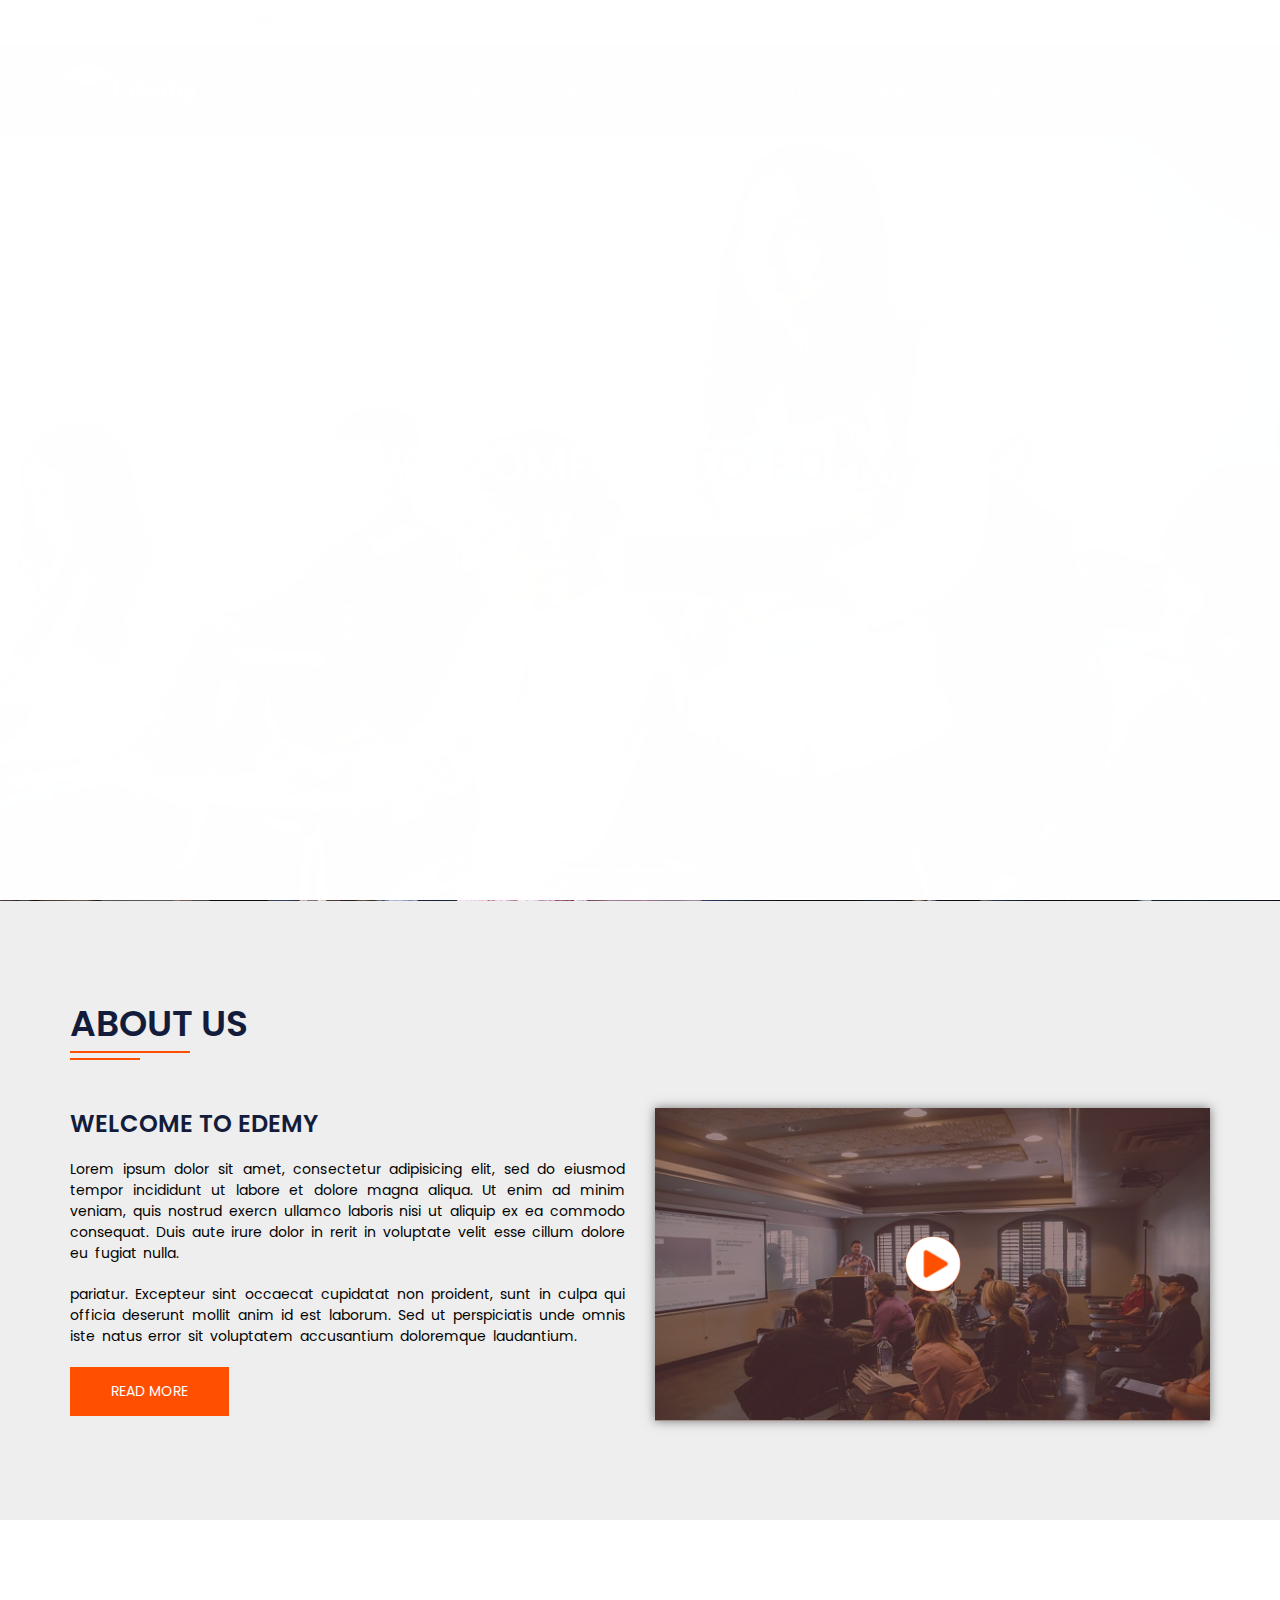
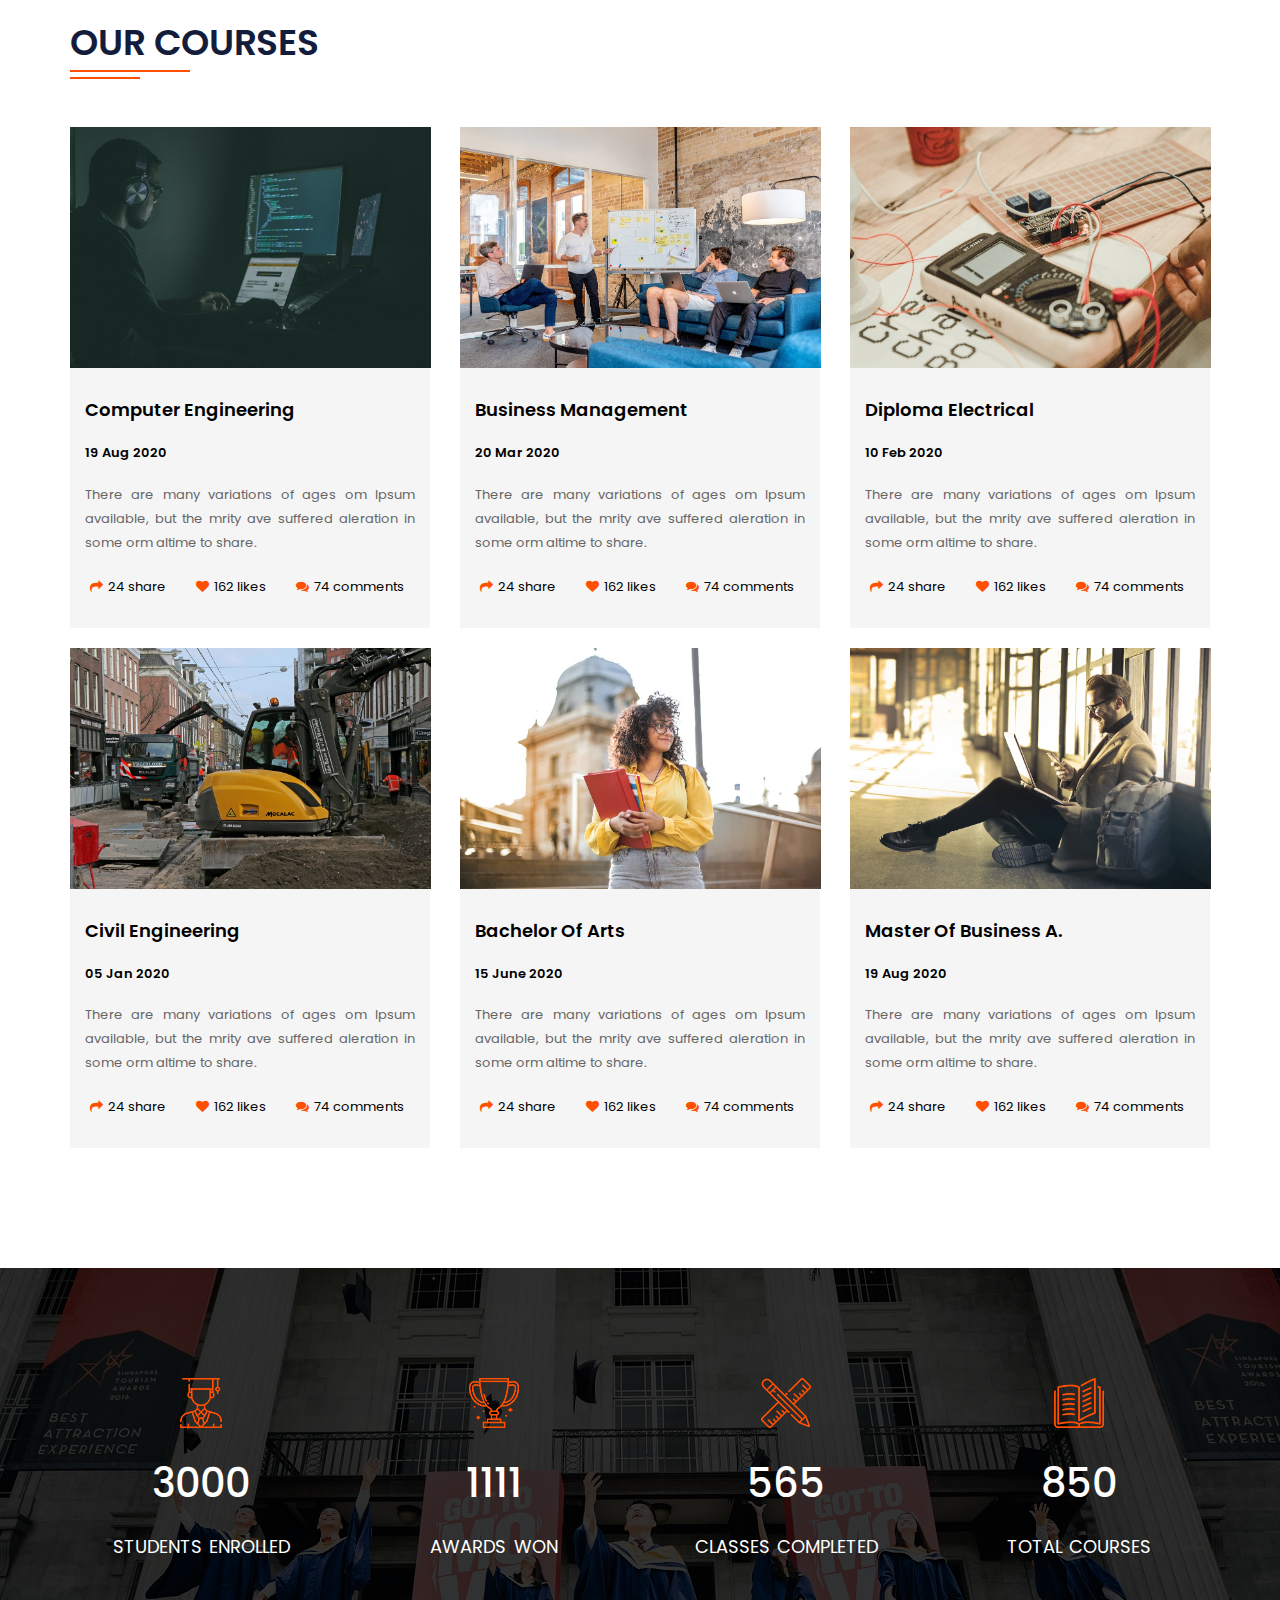
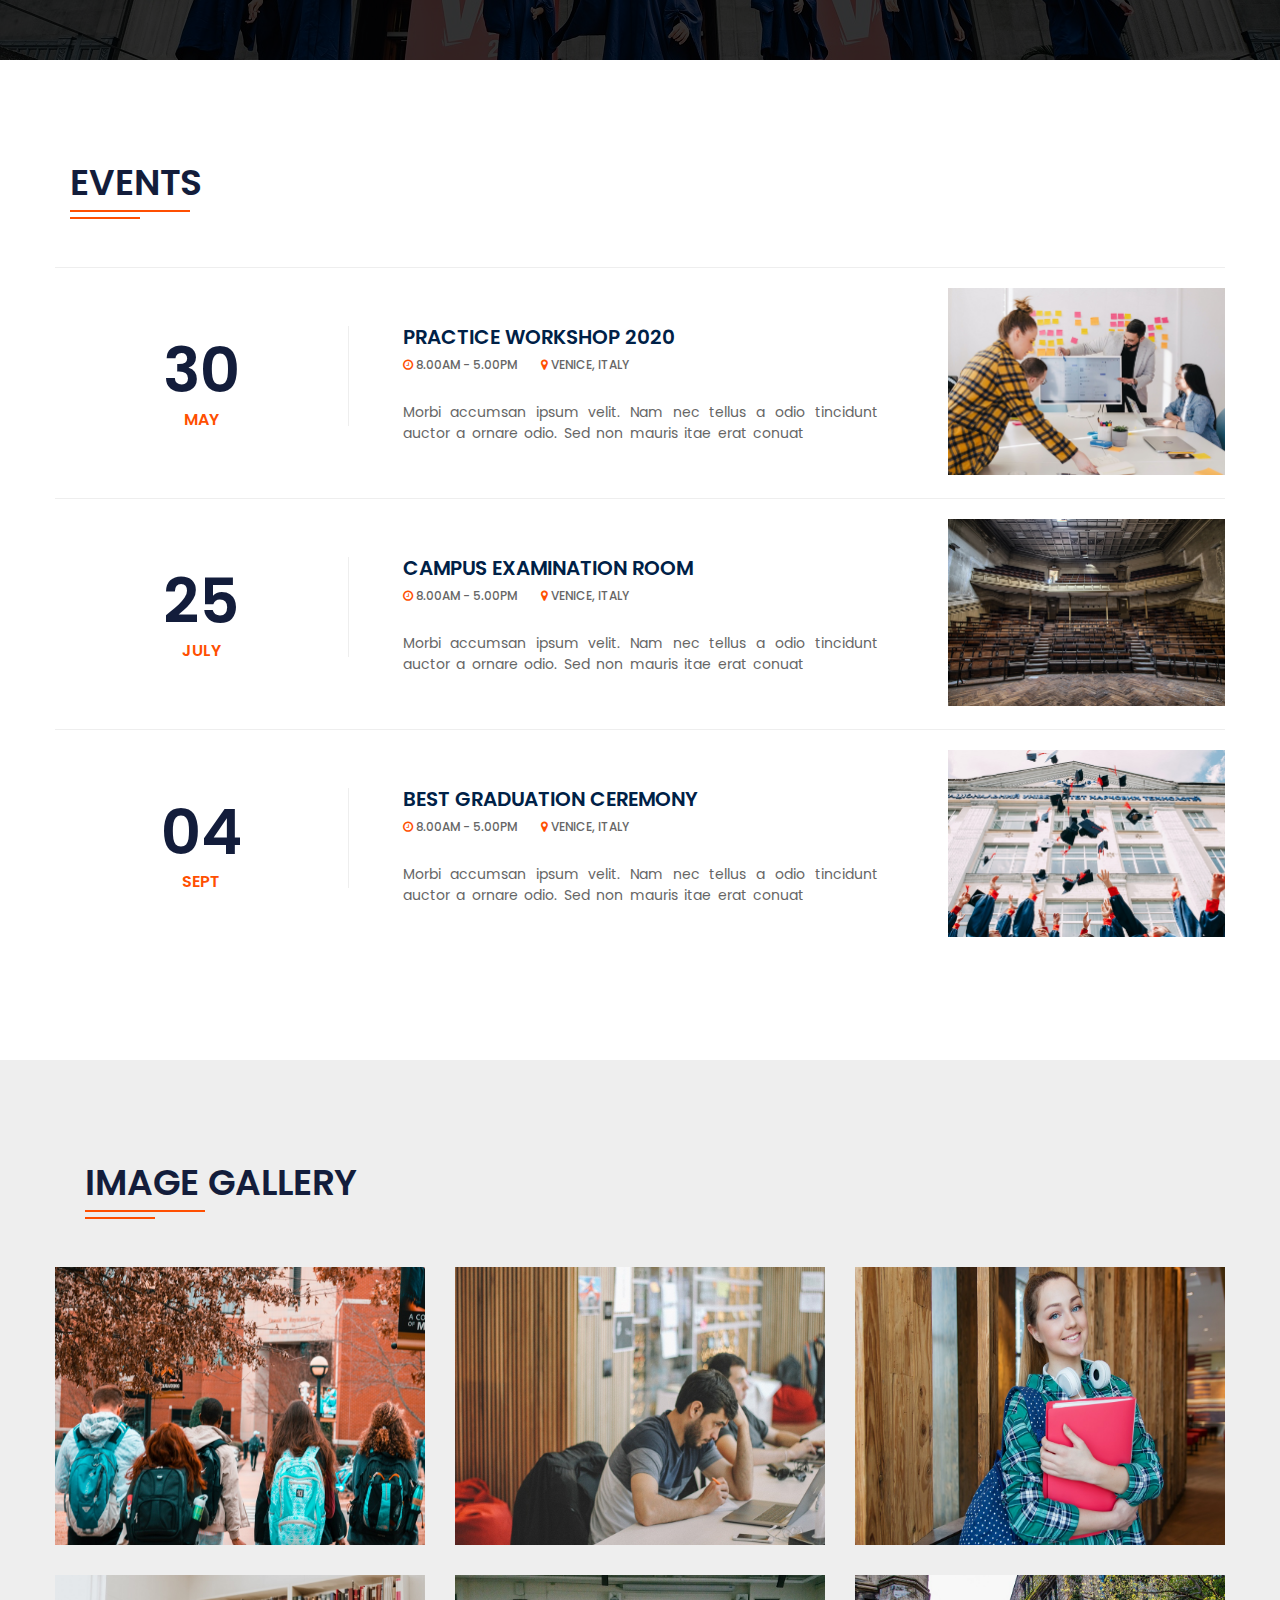
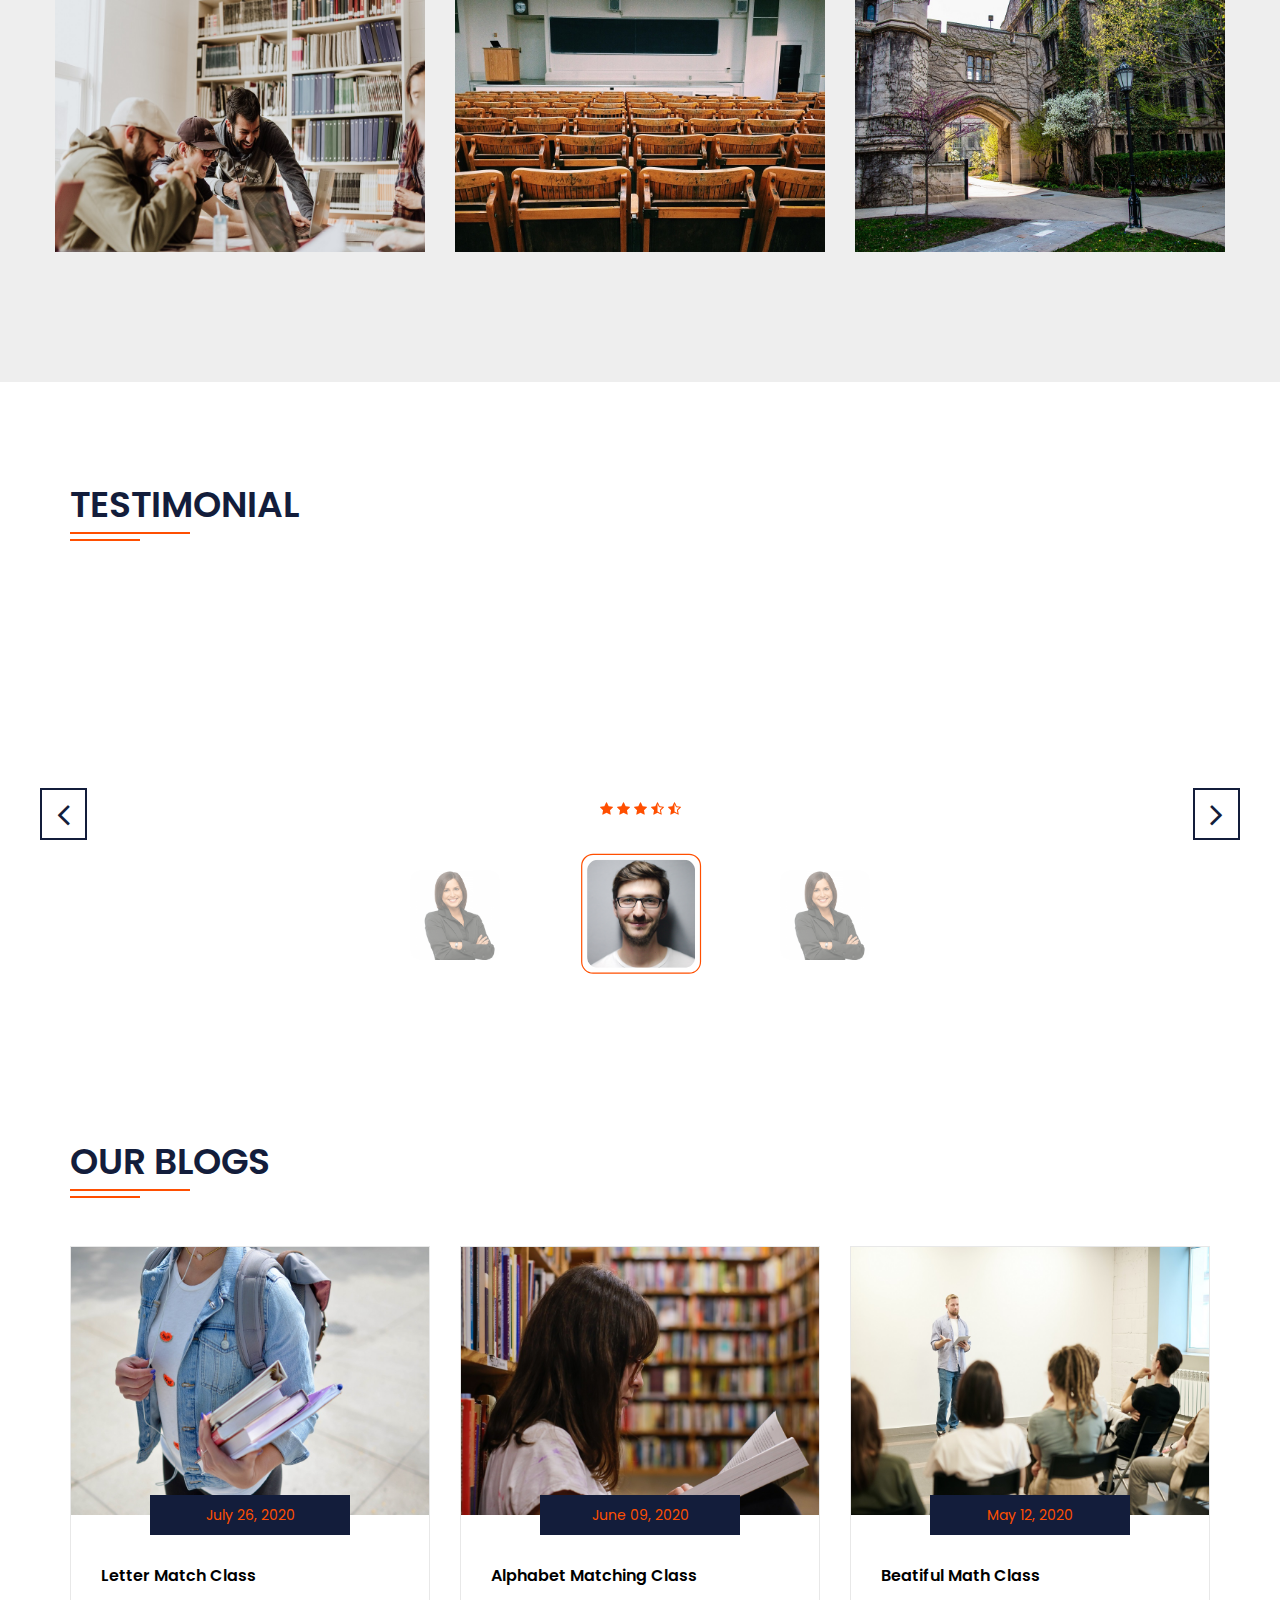
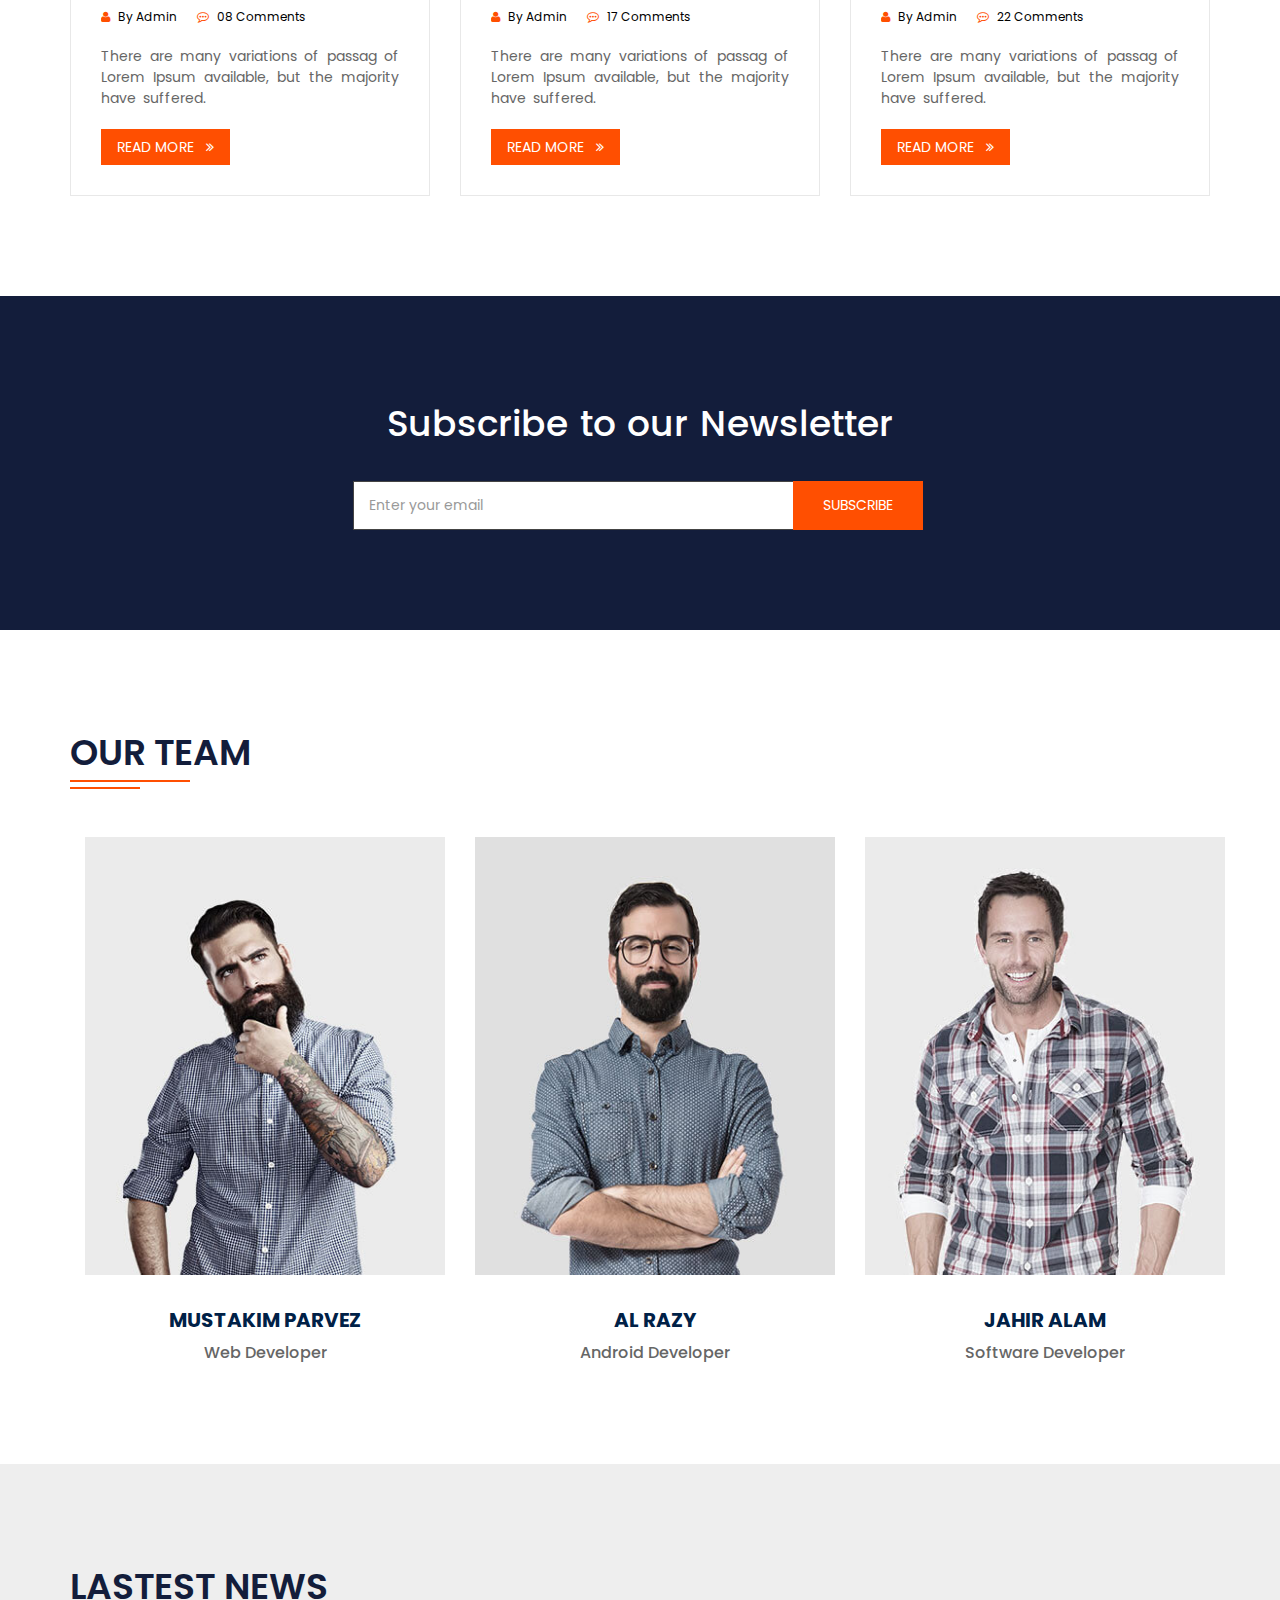
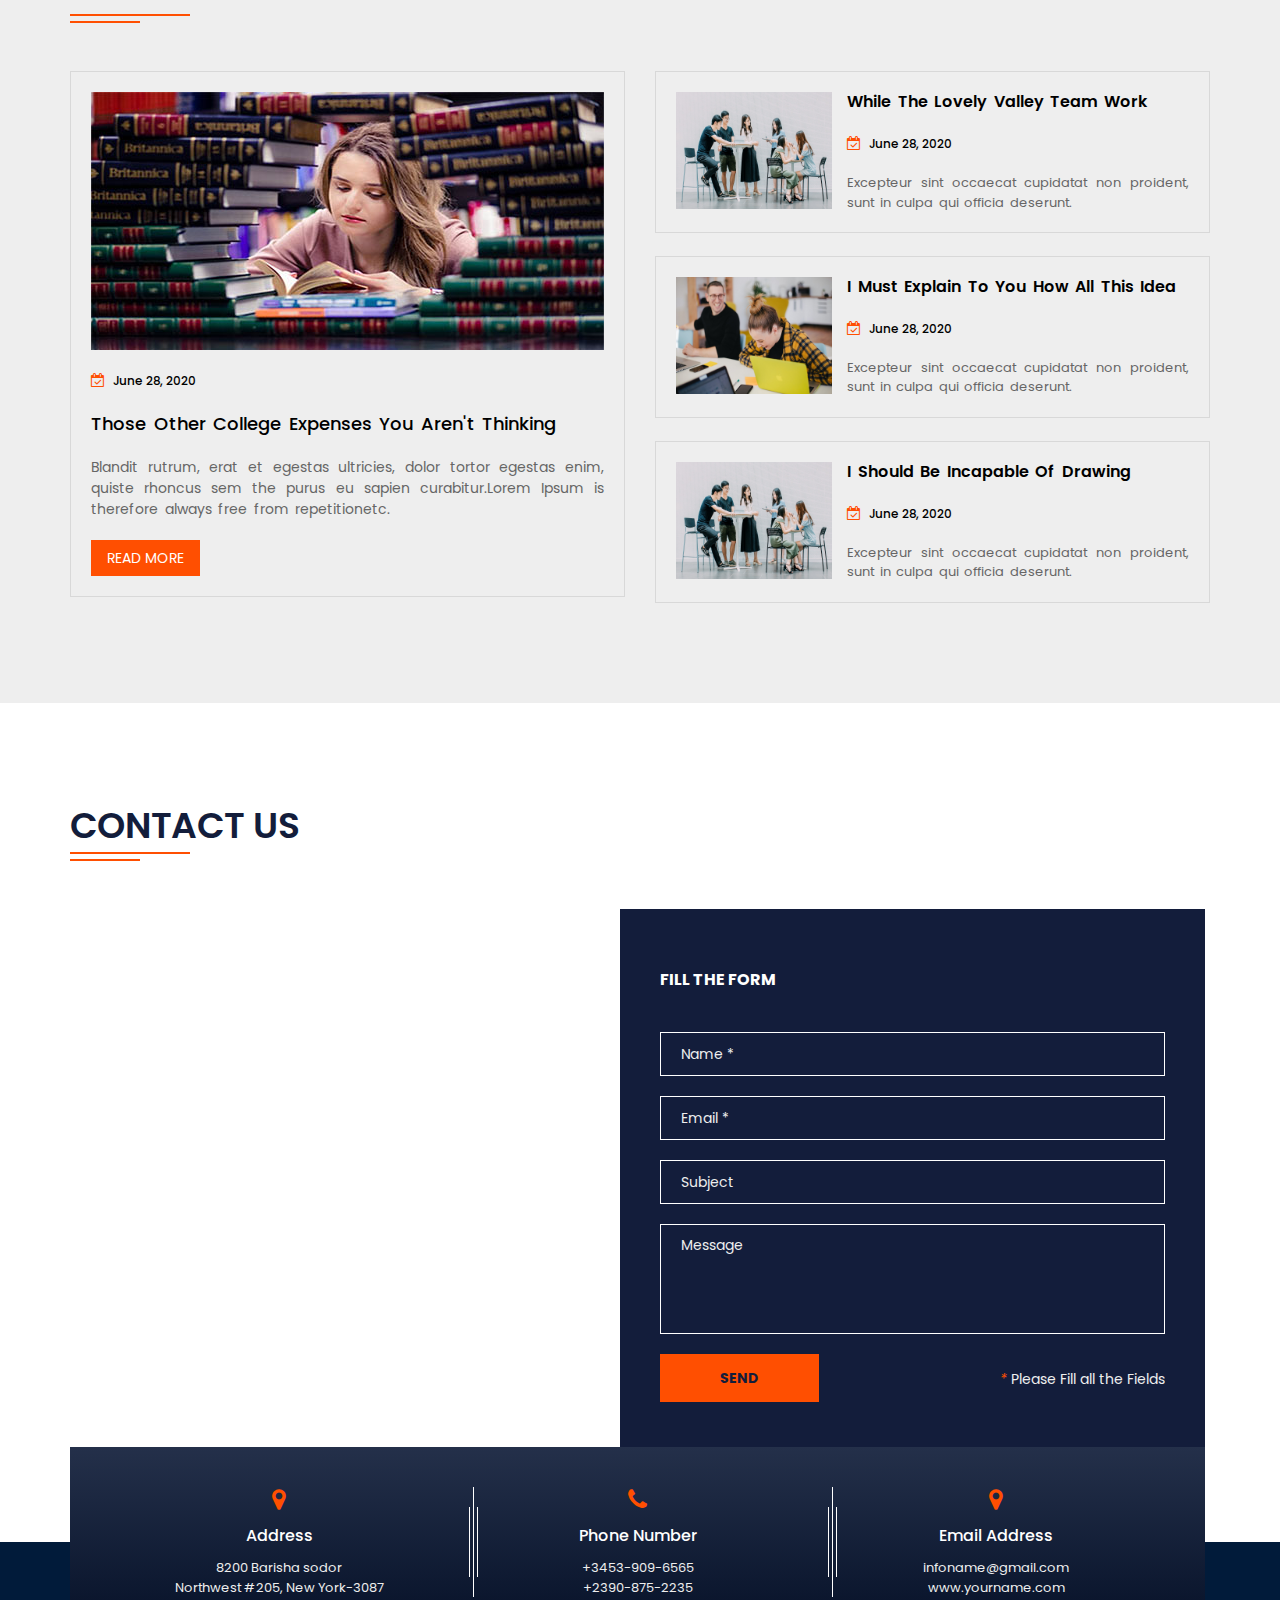
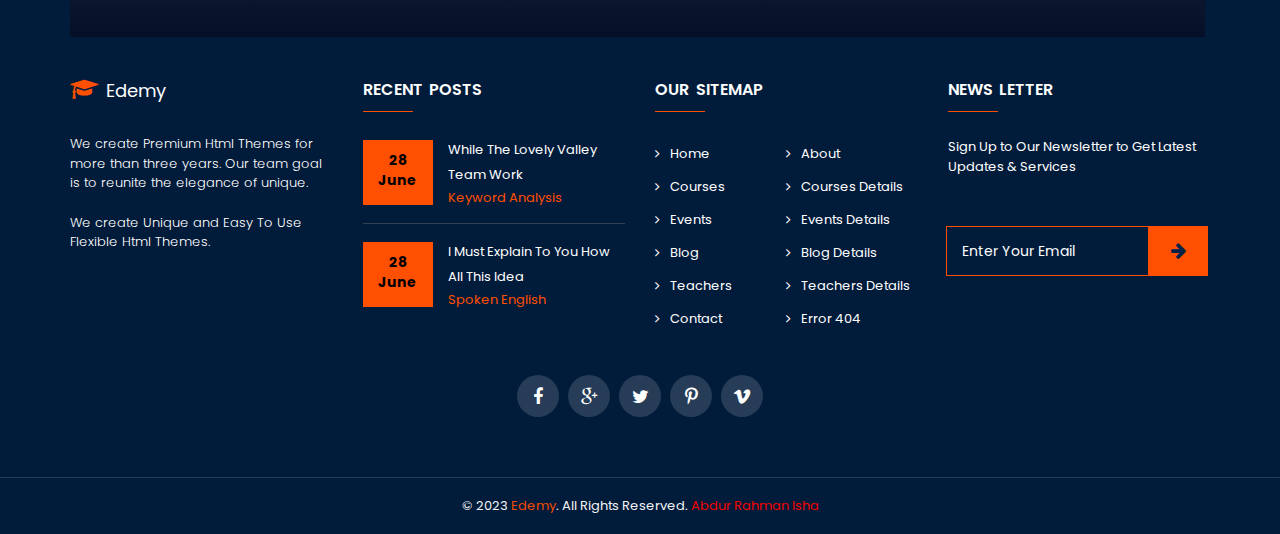
==== commit 7a5ee8c2: "." ====
--- a/index.html
+++ b/index.html
@@ -1864,7 +1864,7 @@
                             <i class="fa fa-map-marker"></i>
                             <h4 class="contact-title">Address</h4>
                             <p class="contact-desc">
-                                503 Old Buffalo Street
+                                8200 Barisha sodor
                                 <br> Northwest #205, New York-3087
                             </p>
                         </div>
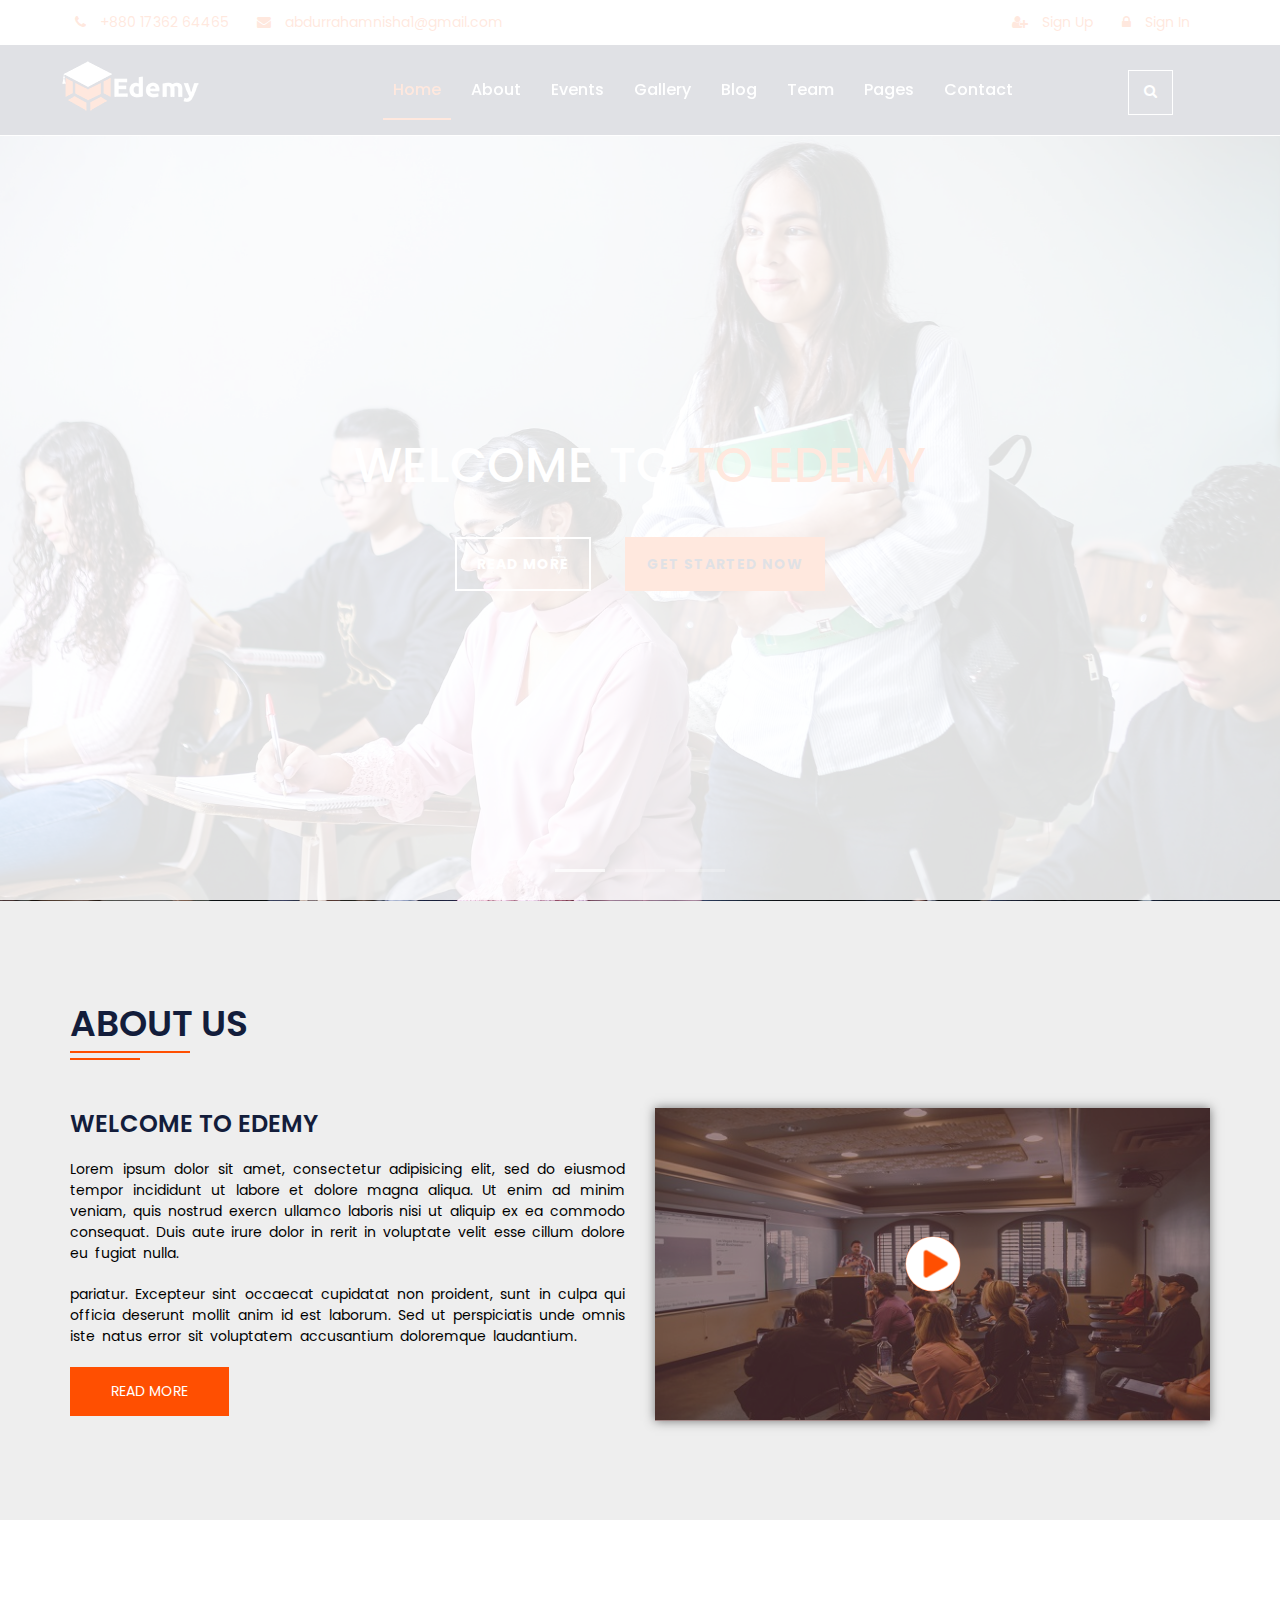
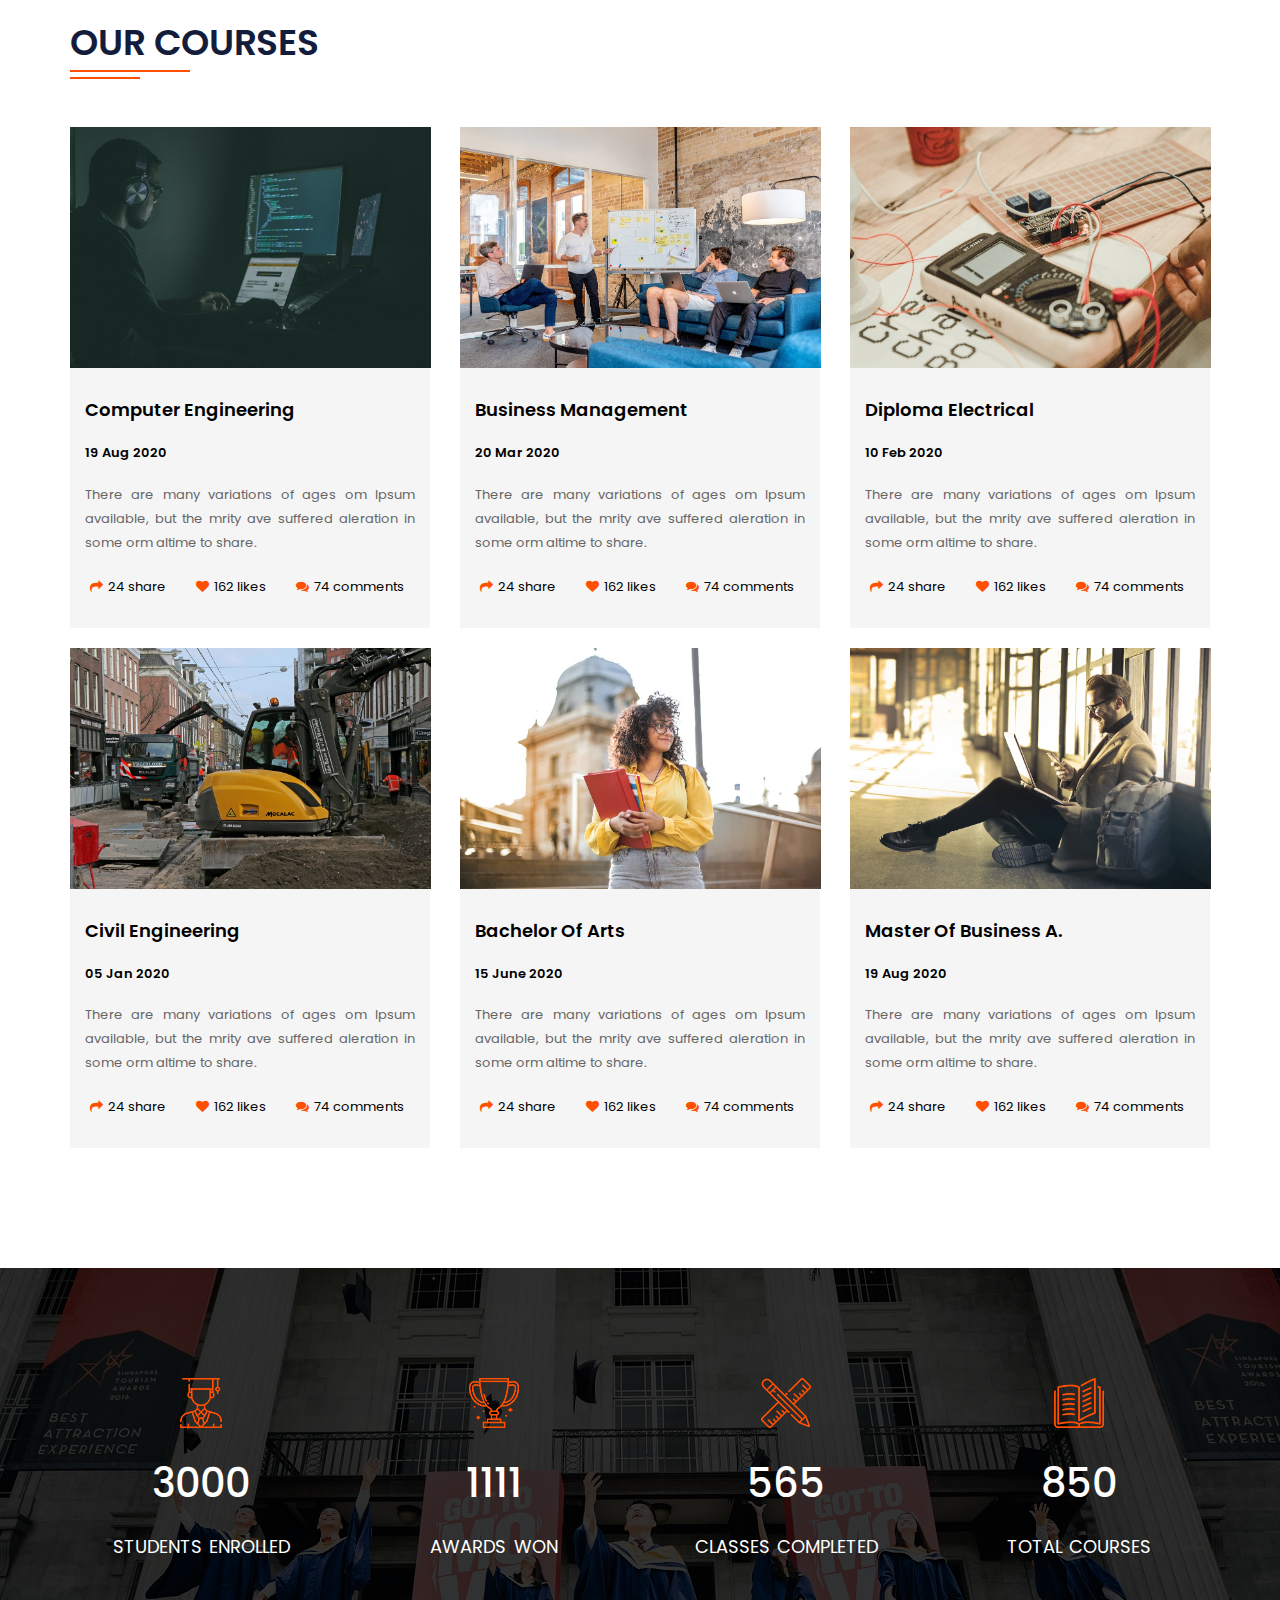
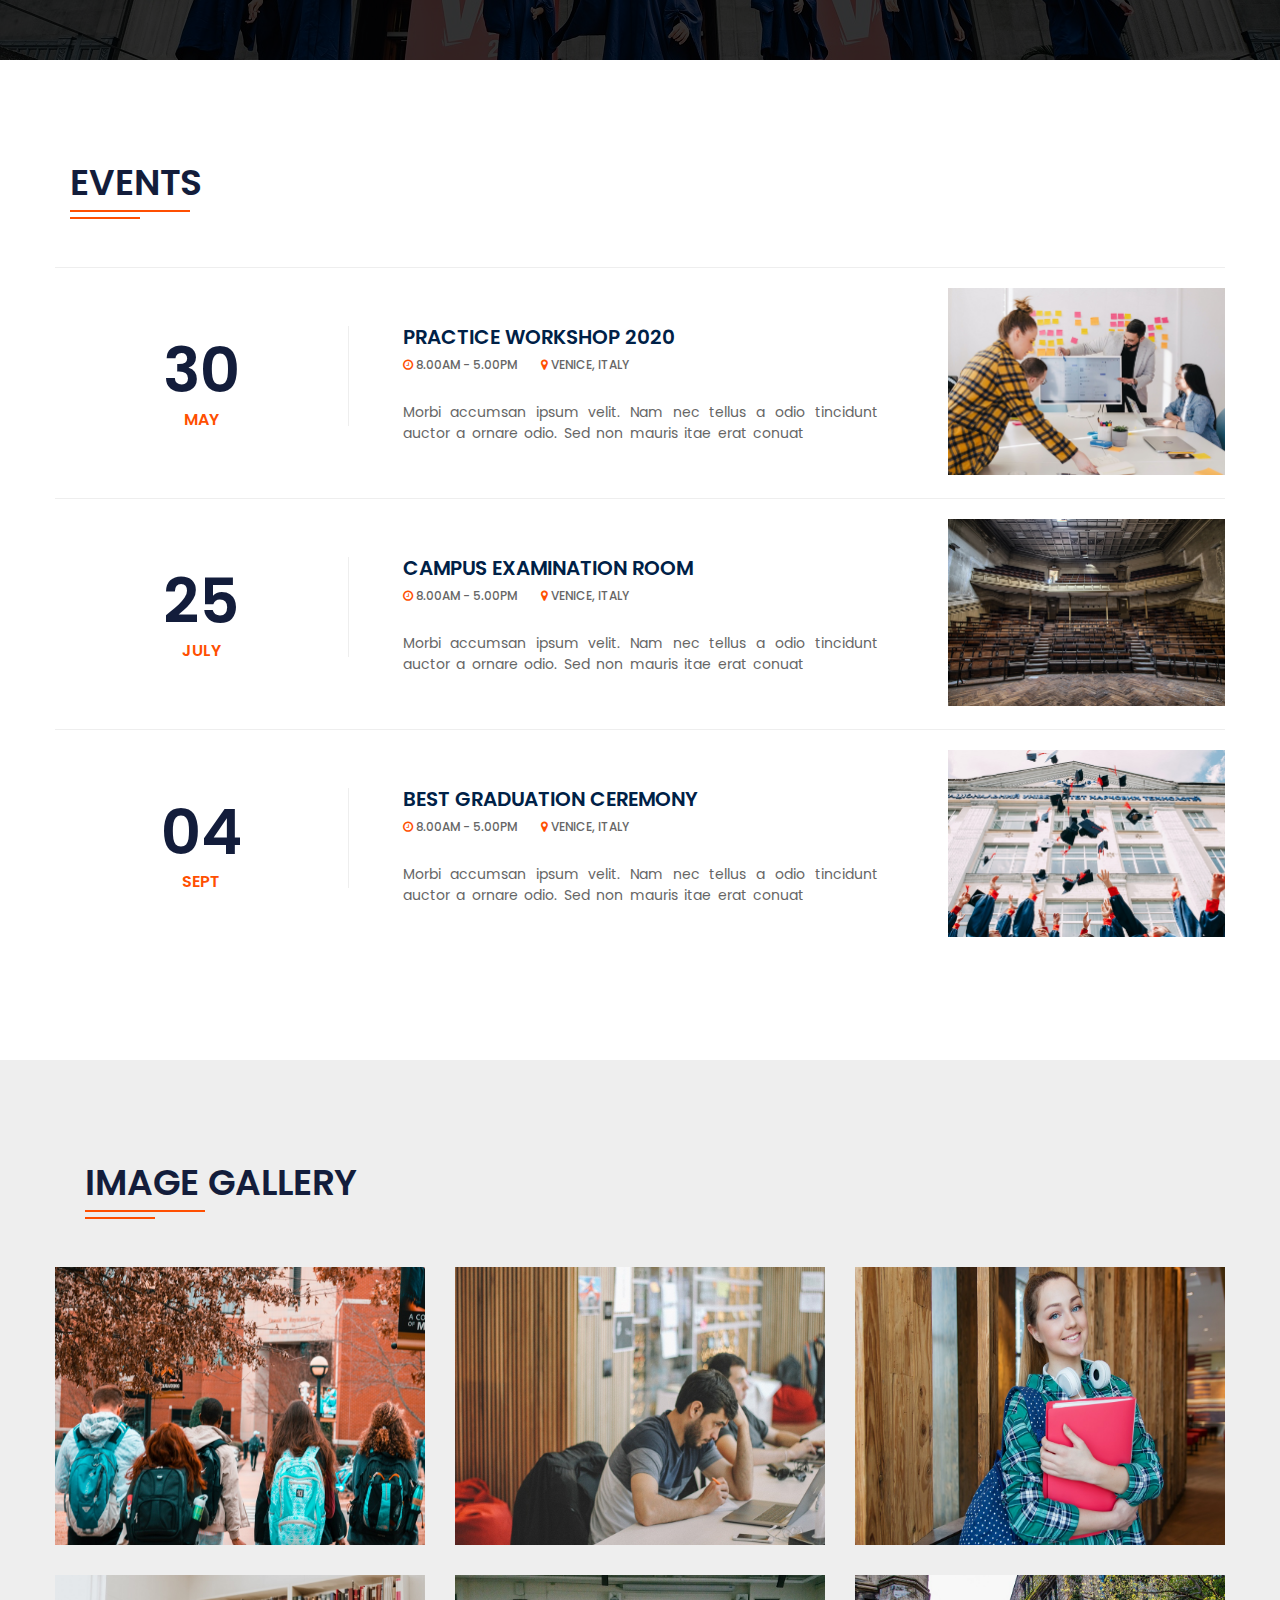
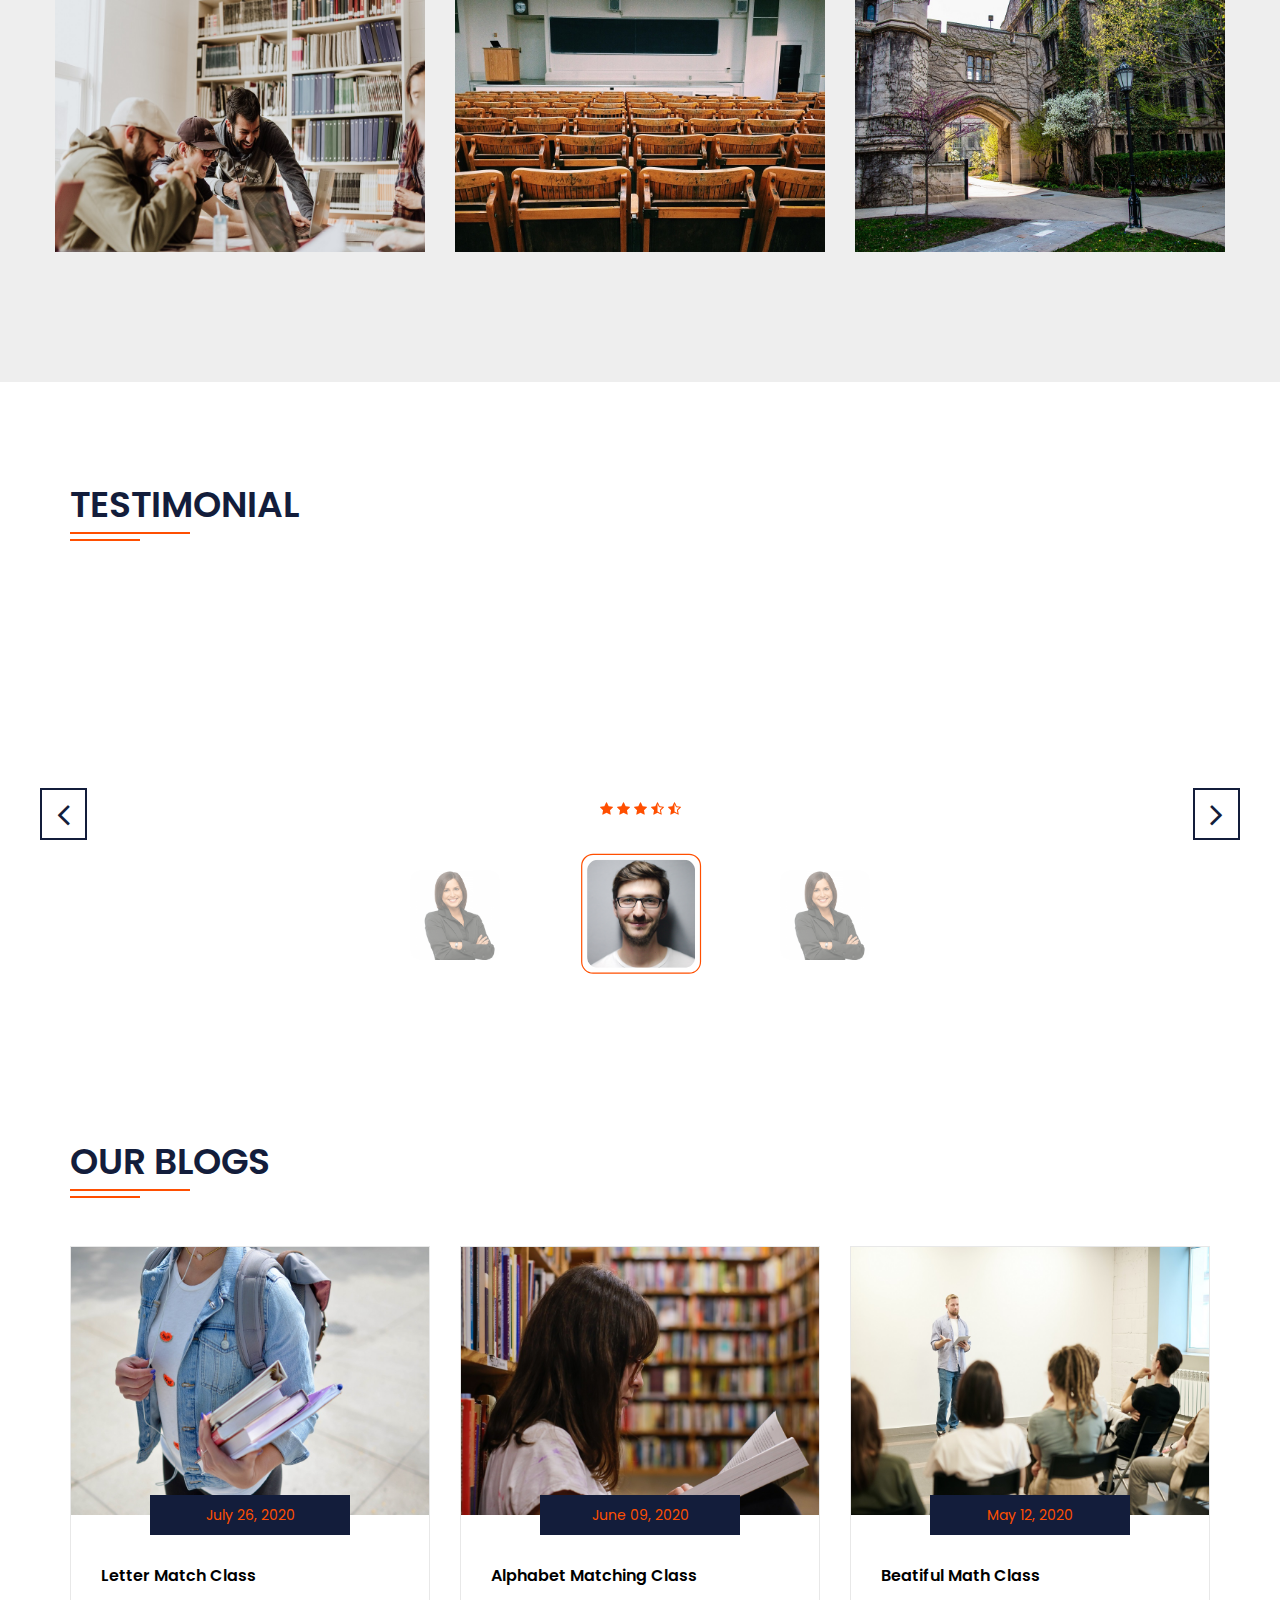
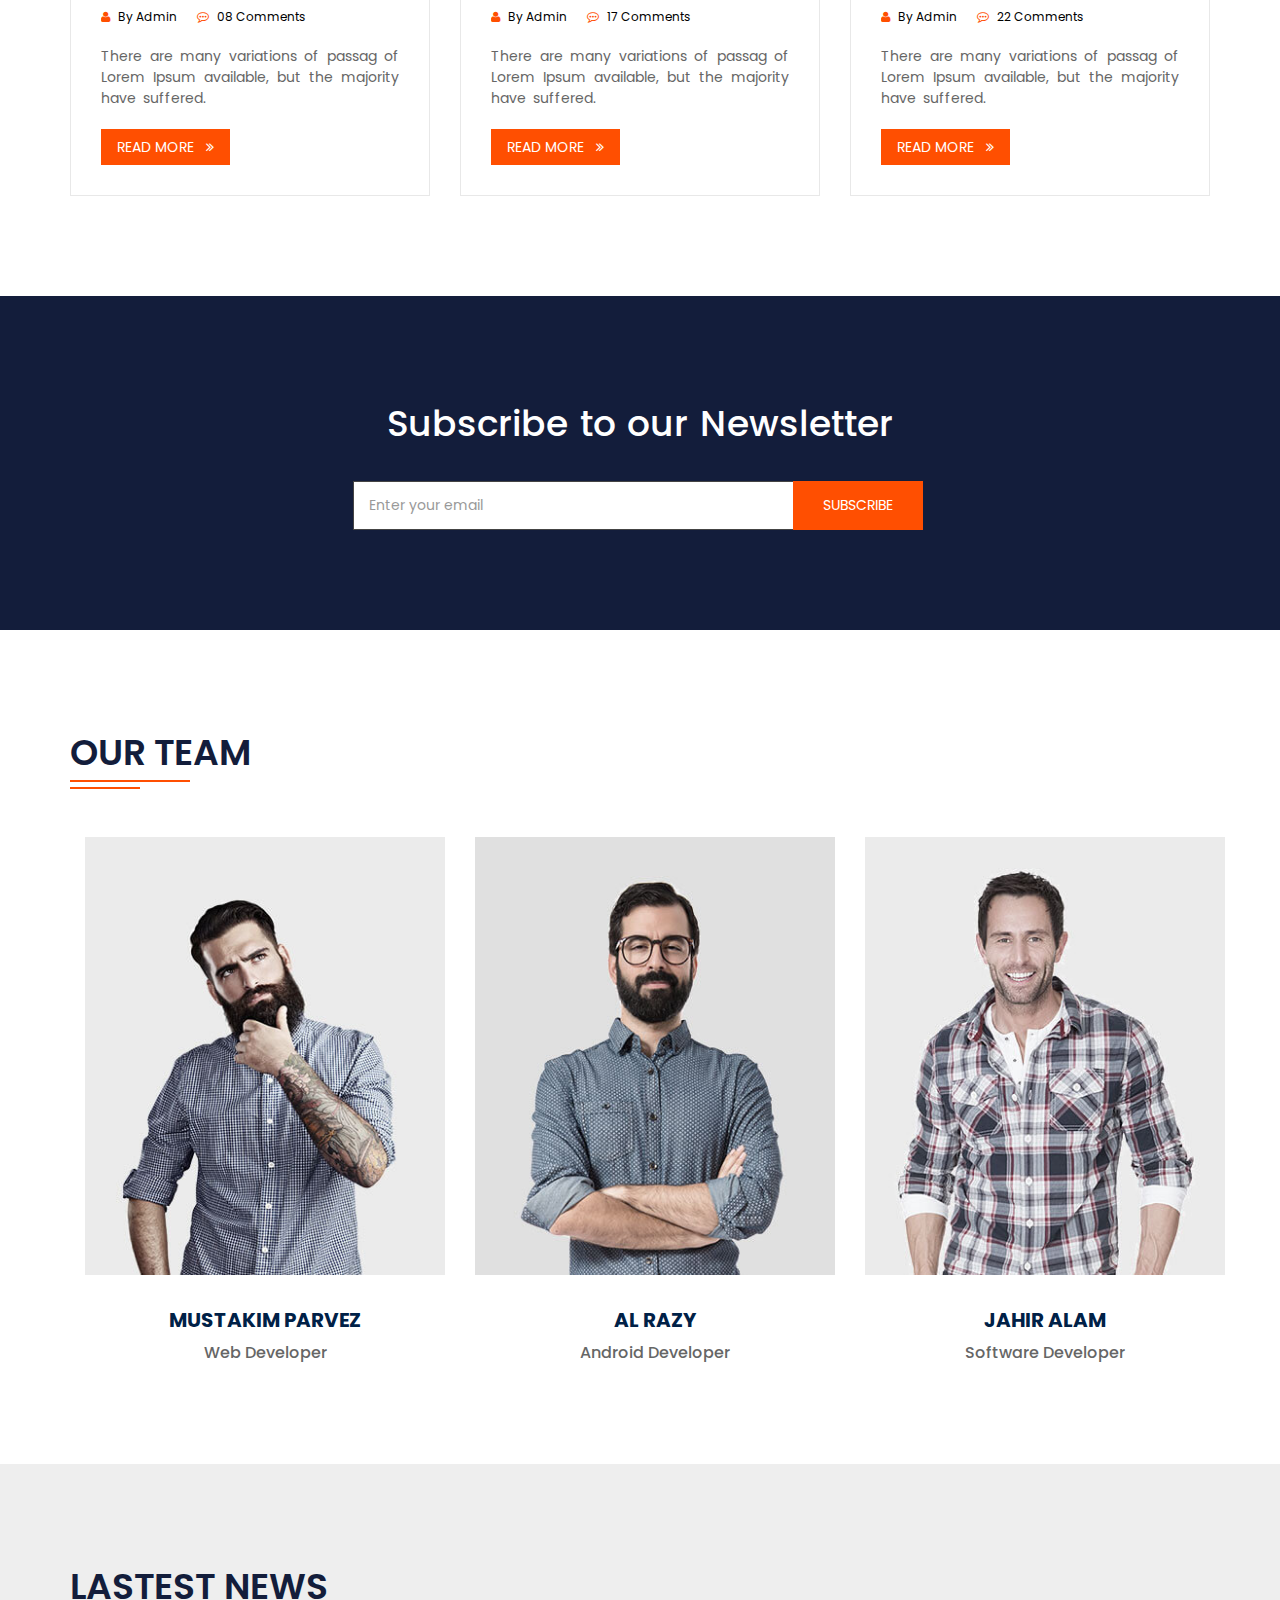
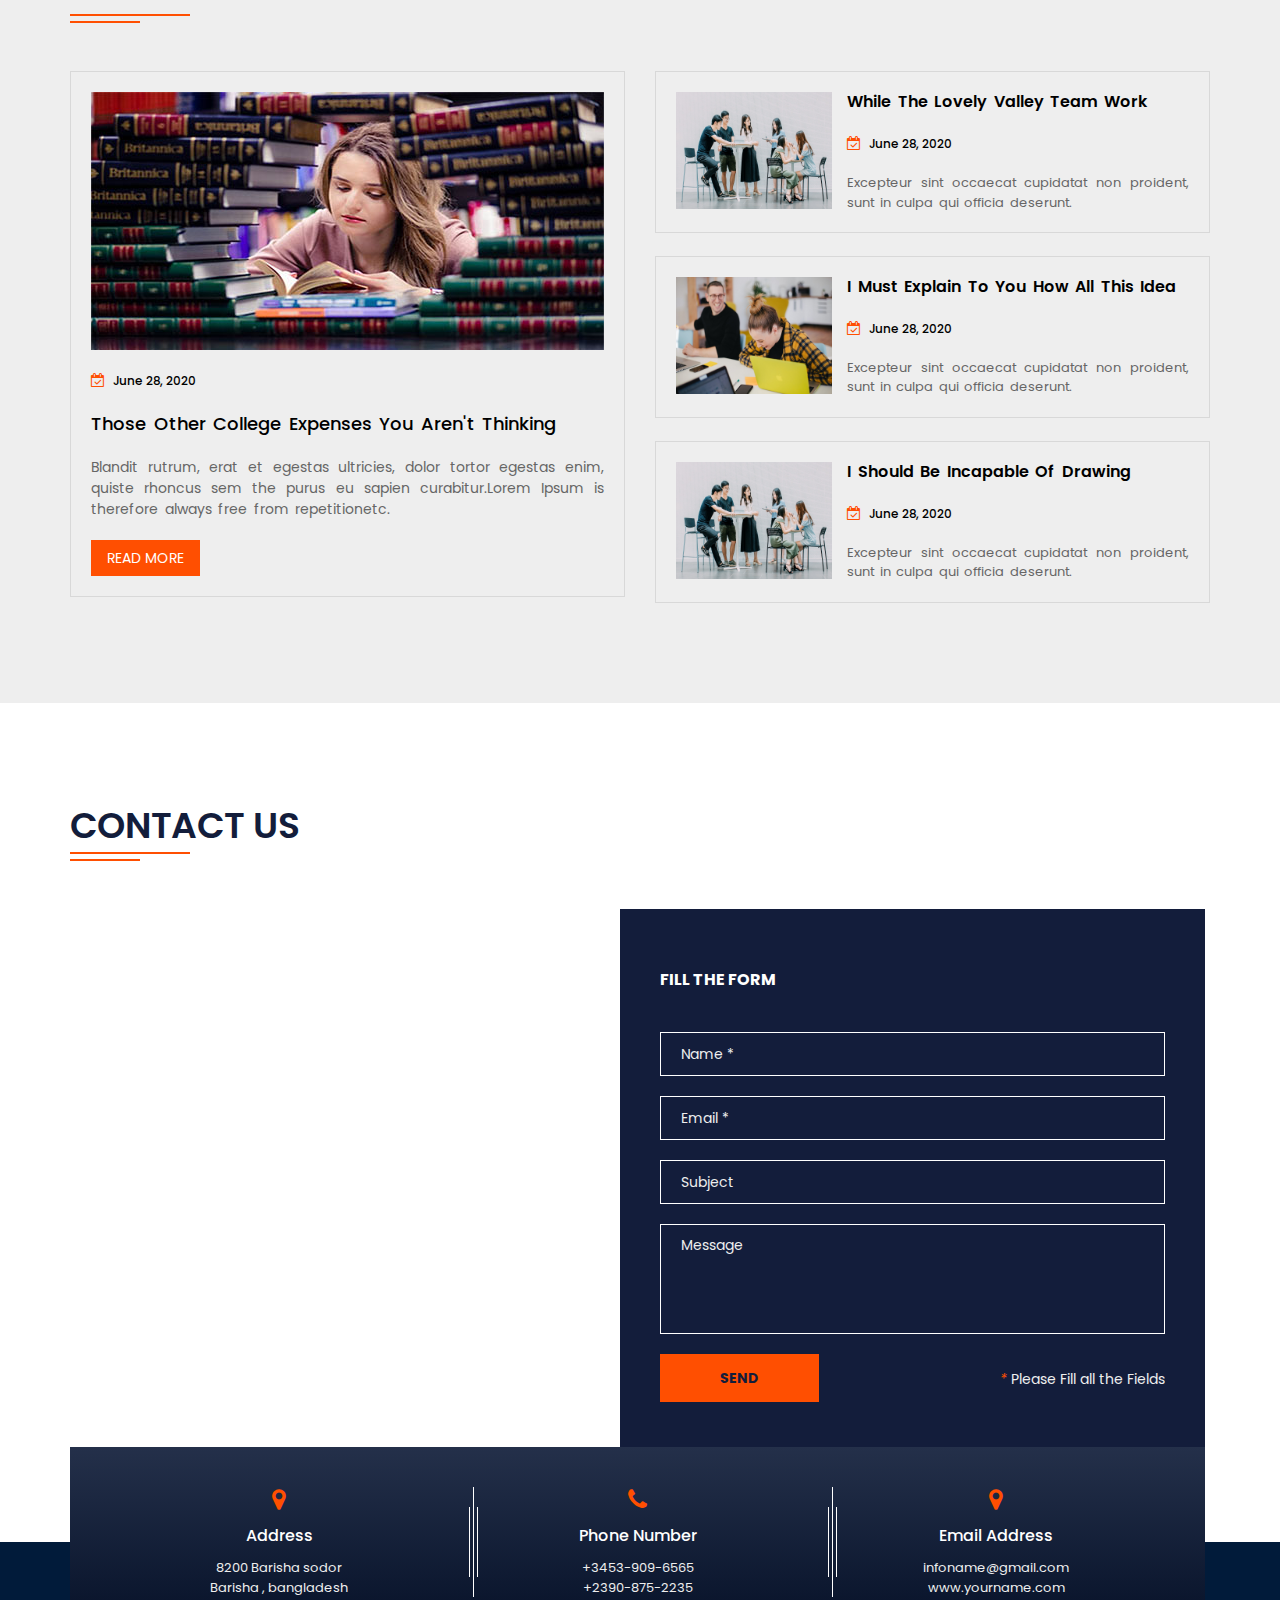
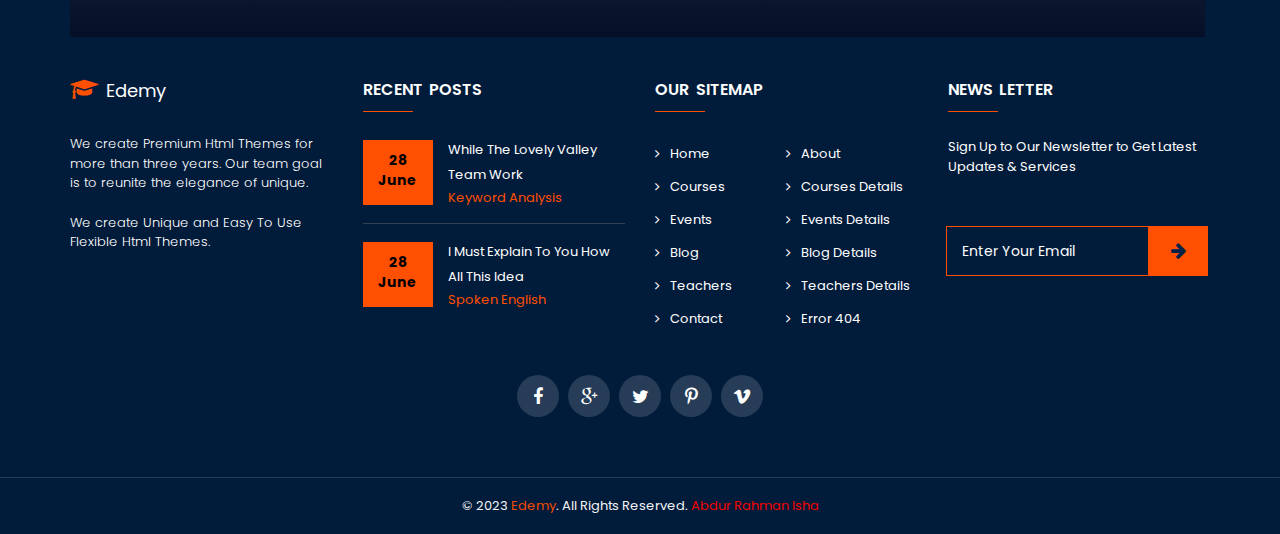
==== commit 9687d882: "." ====
--- a/index.html
+++ b/index.html
@@ -1865,7 +1865,7 @@
                             <h4 class="contact-title">Address</h4>
                             <p class="contact-desc">
                                 8200 Barisha sodor
-                                <br> Northwest #205, New York-3087
+                                <br> Barisha , bangladesh
                             </p>
                         </div>
                     </div>
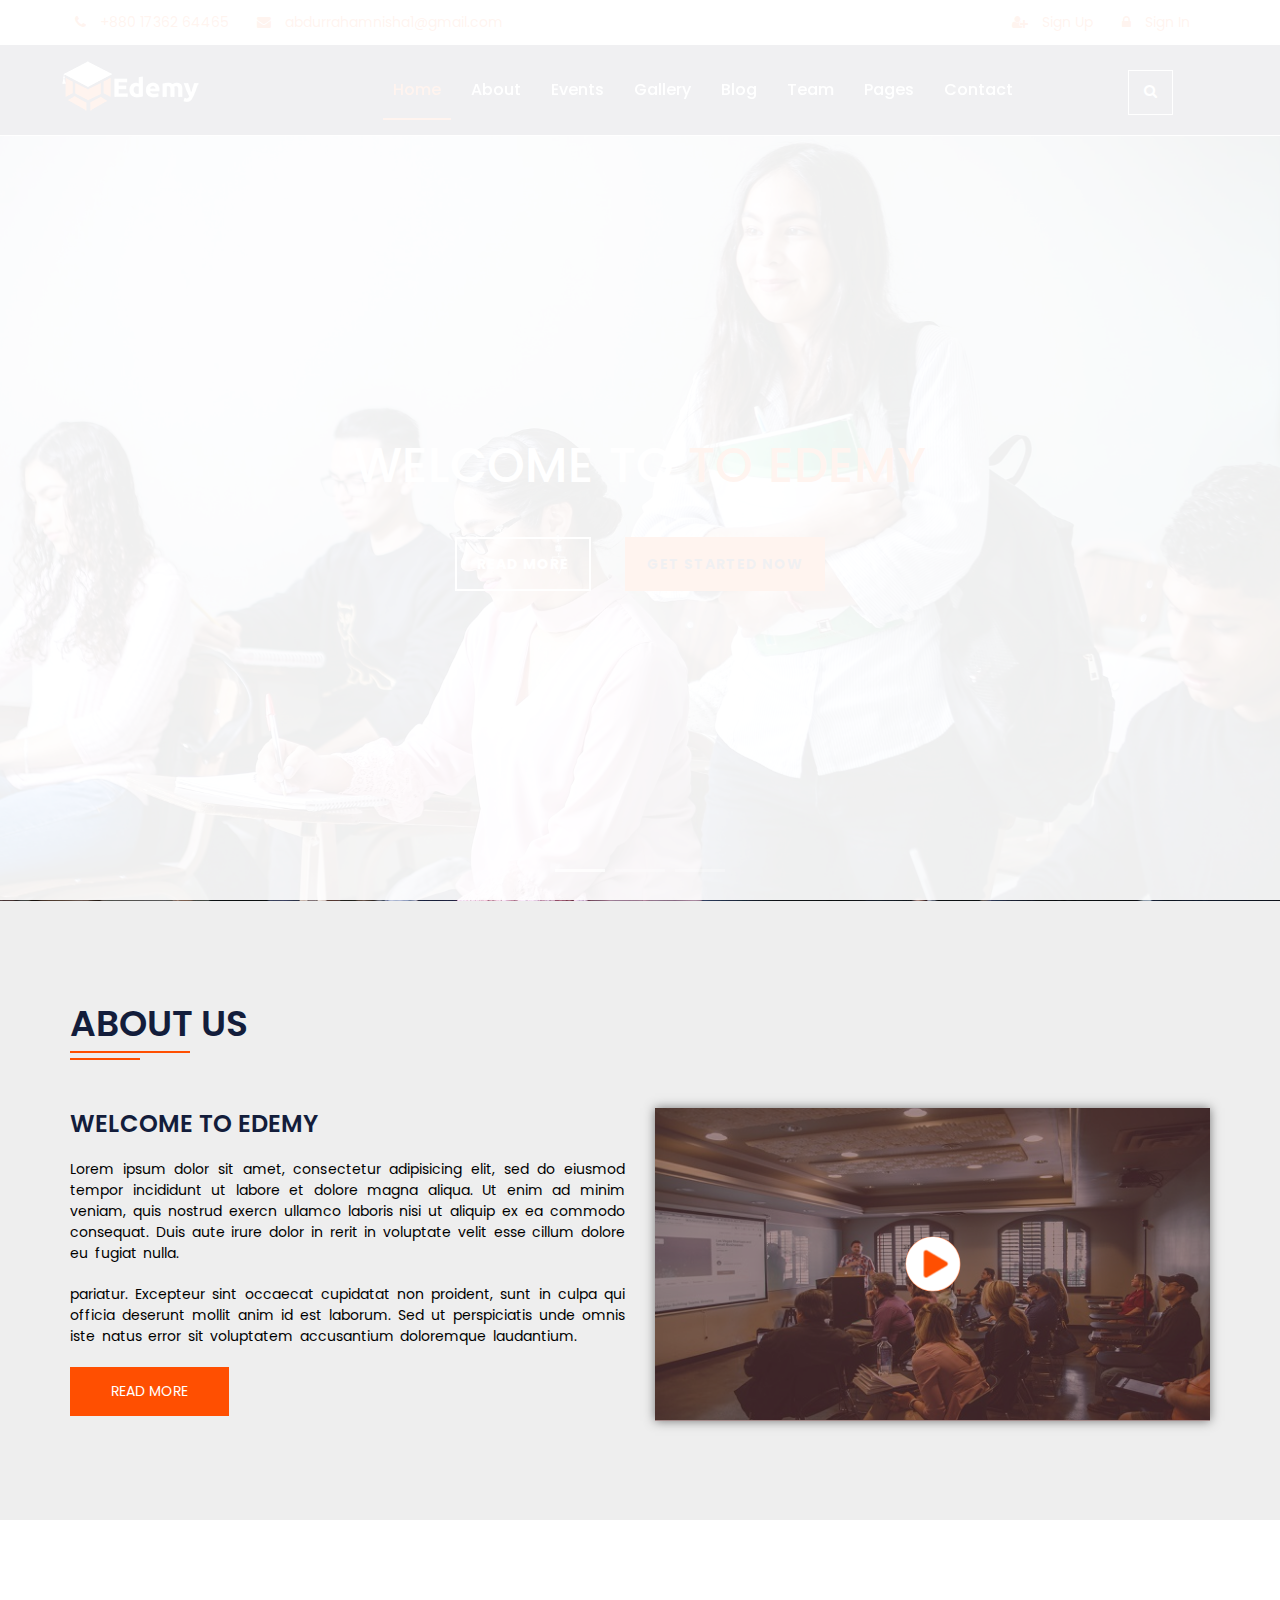
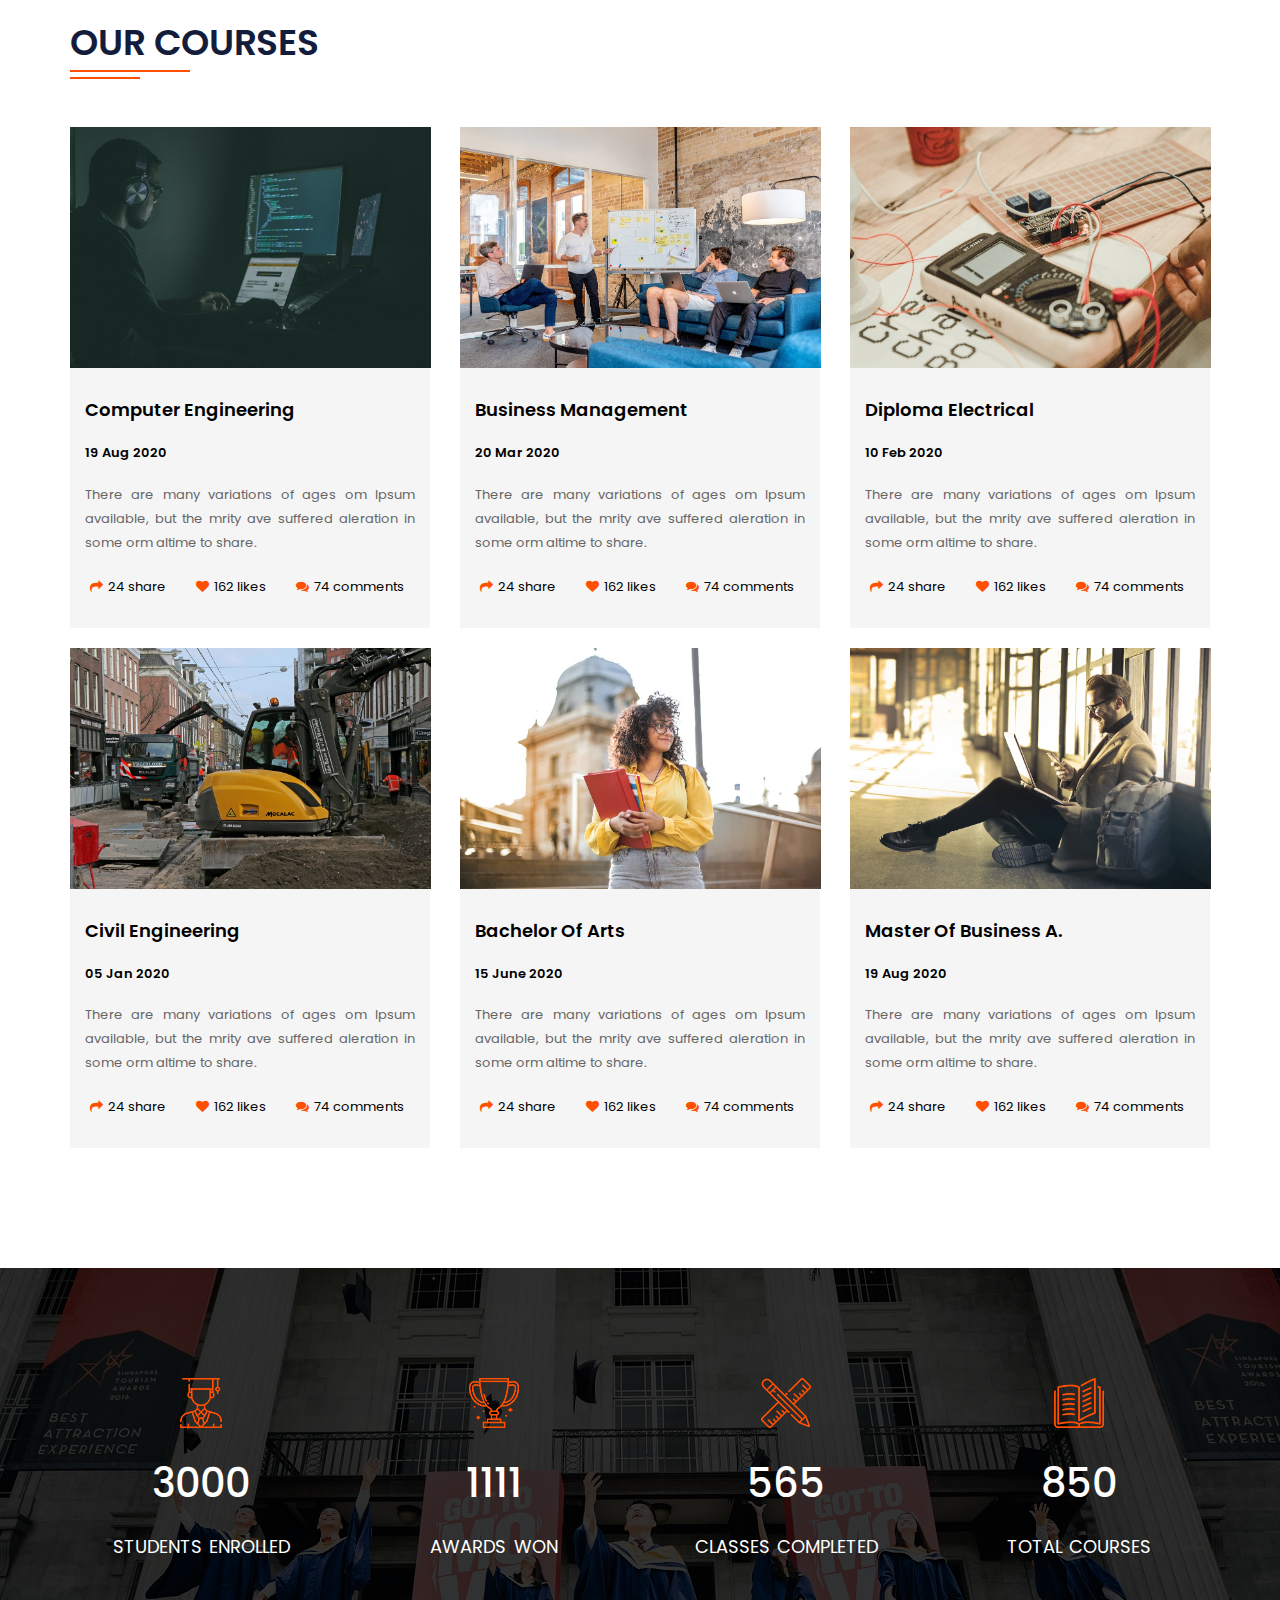
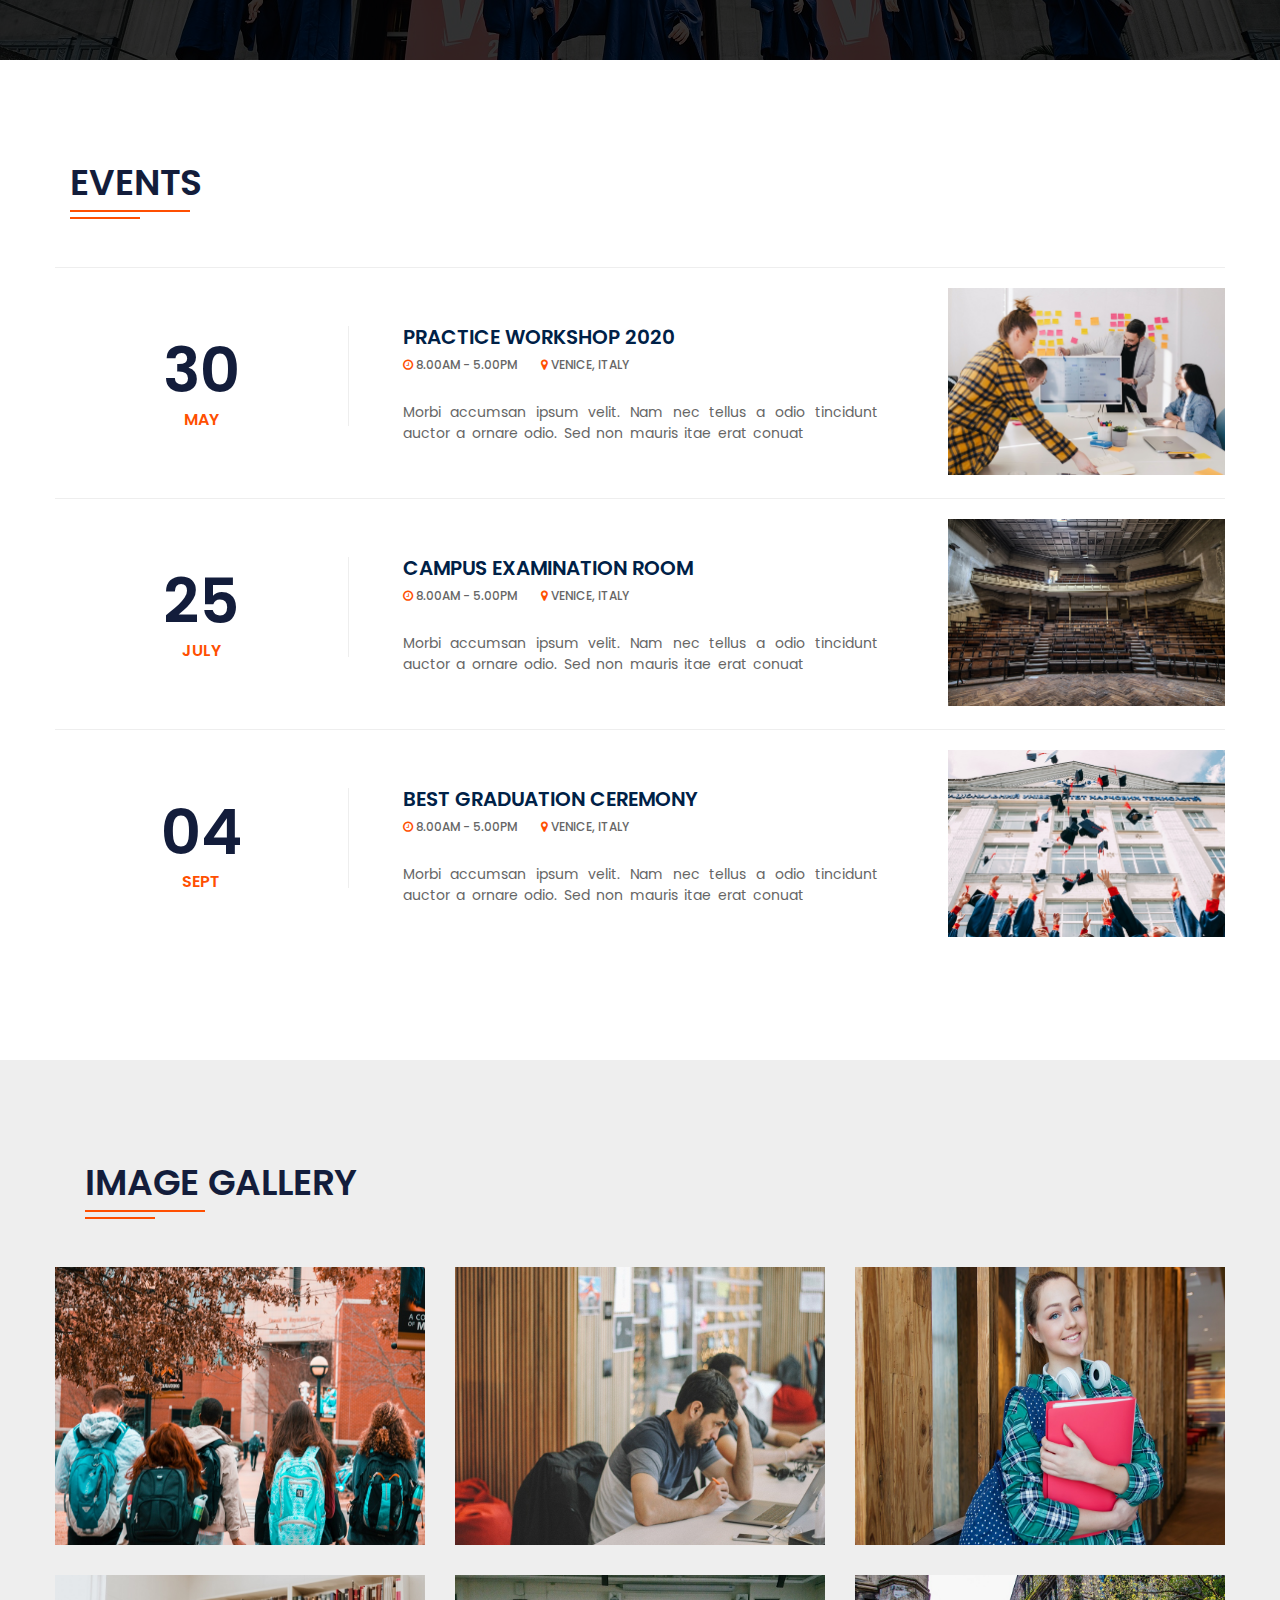
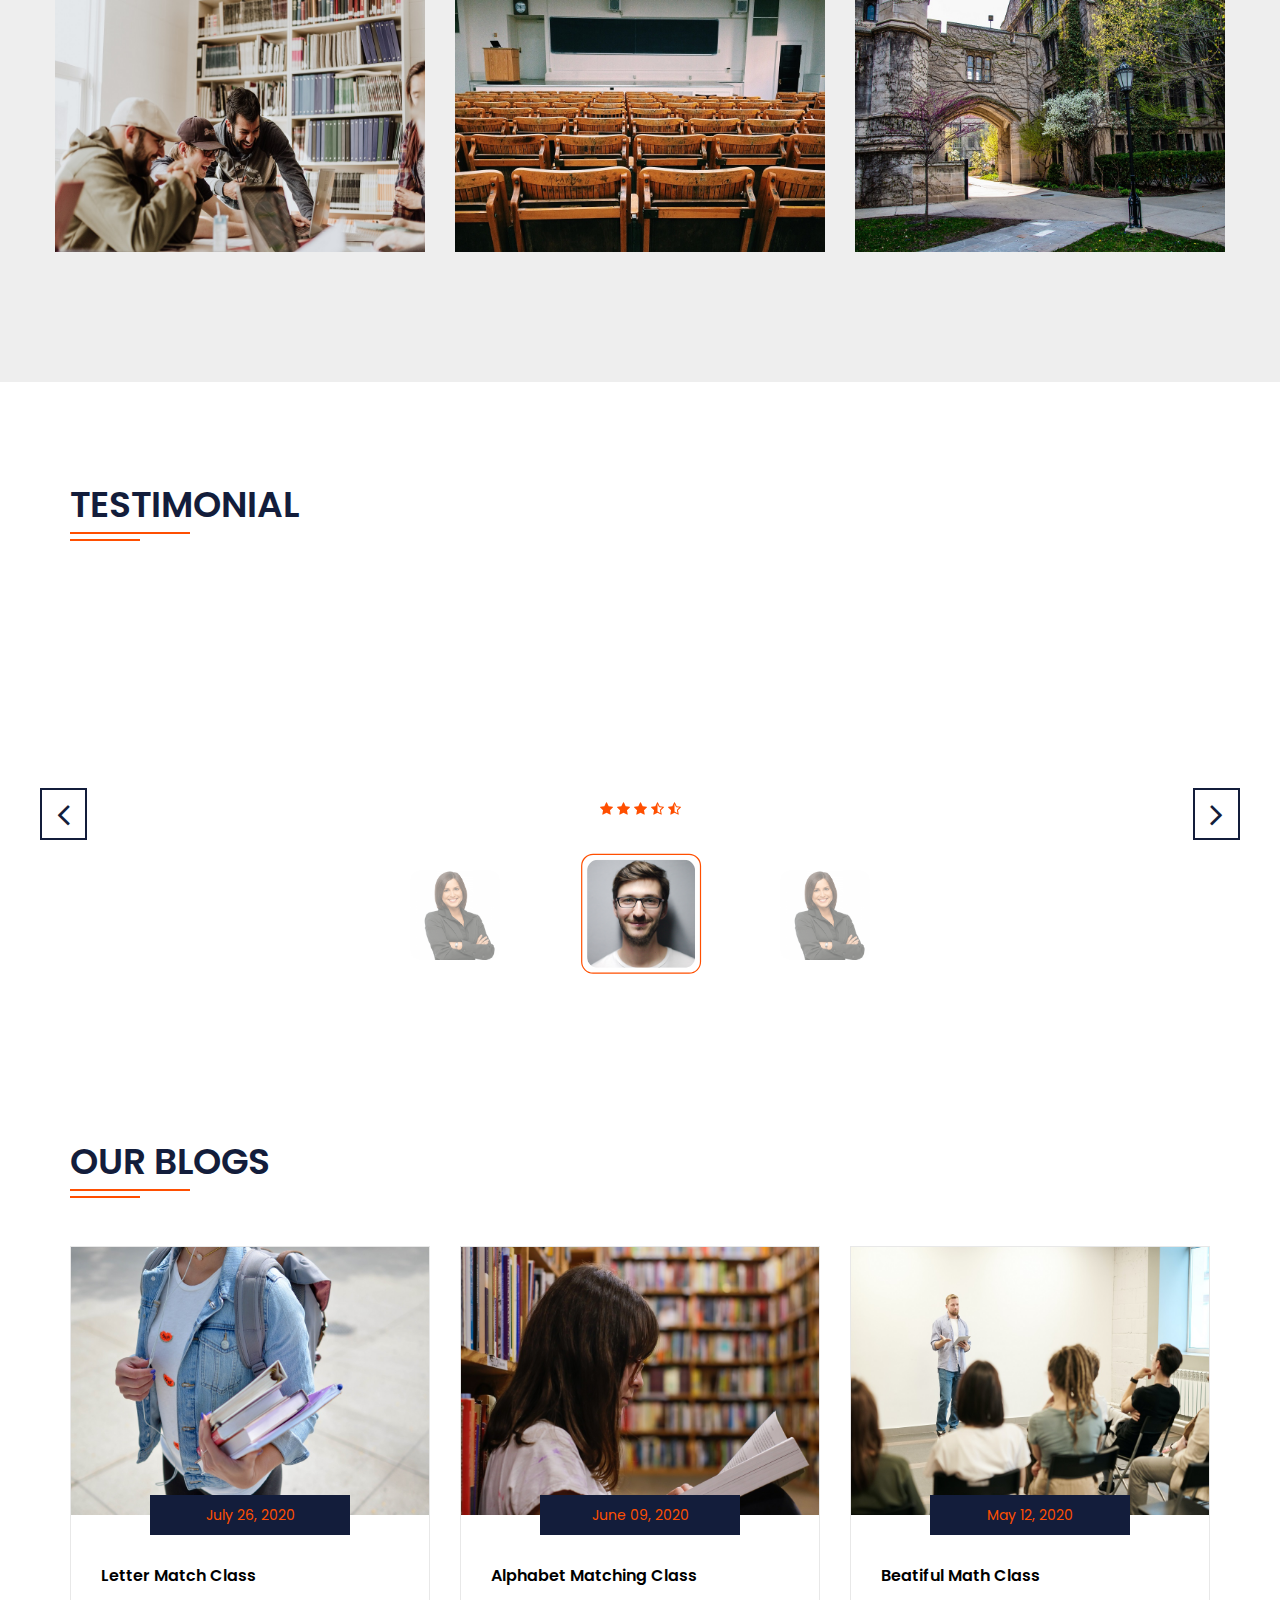
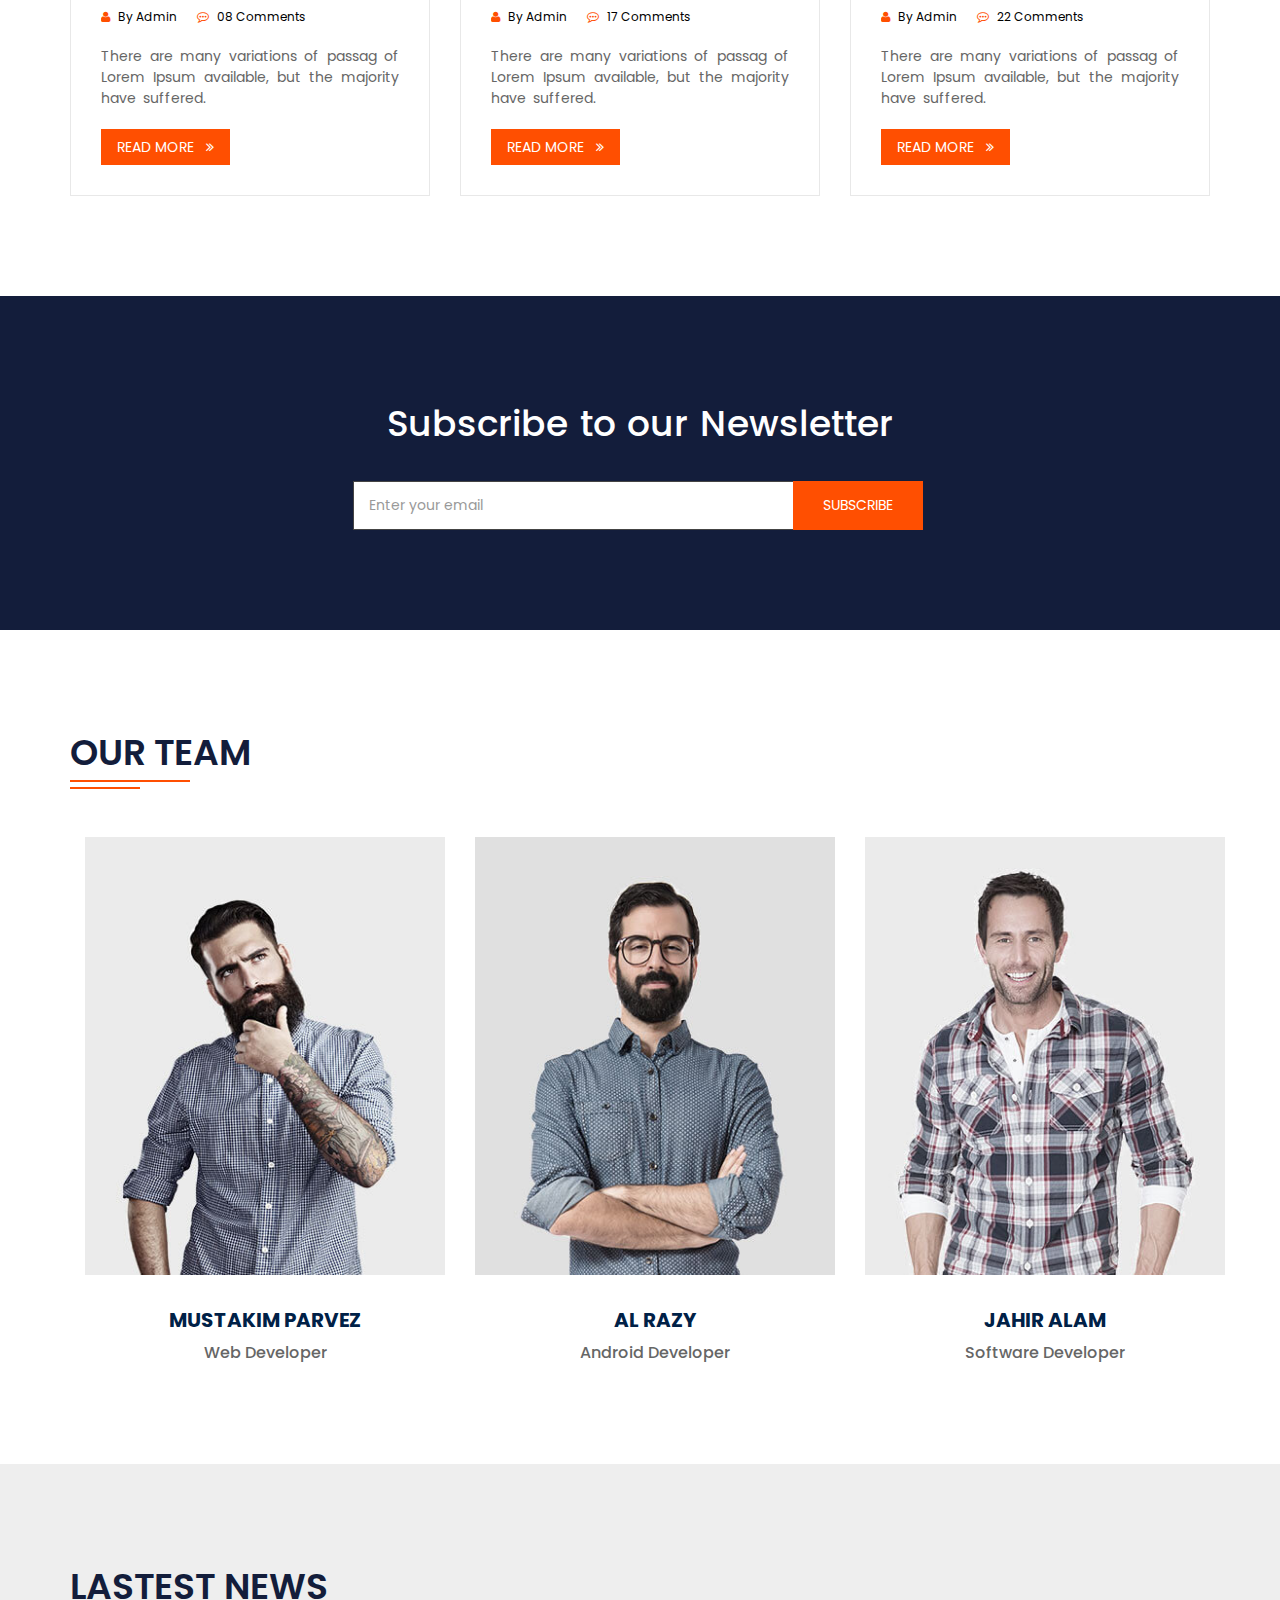
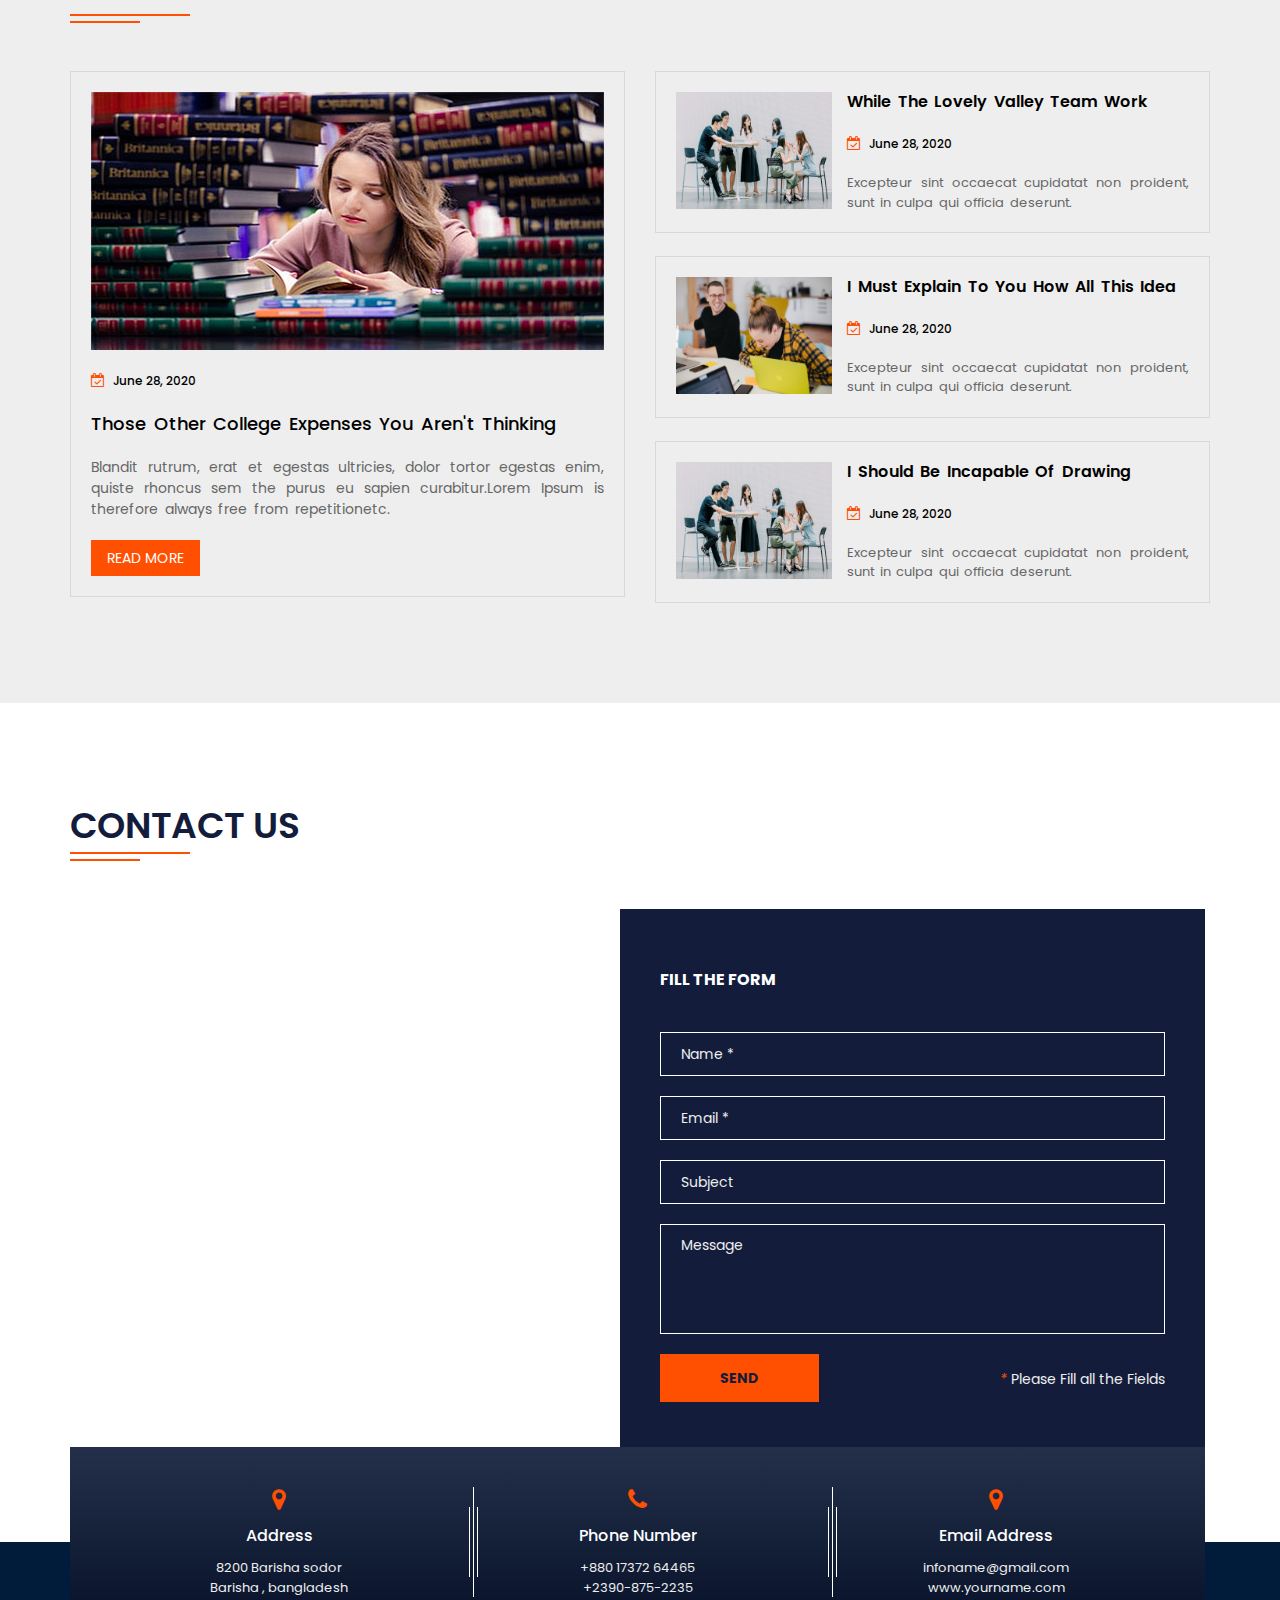
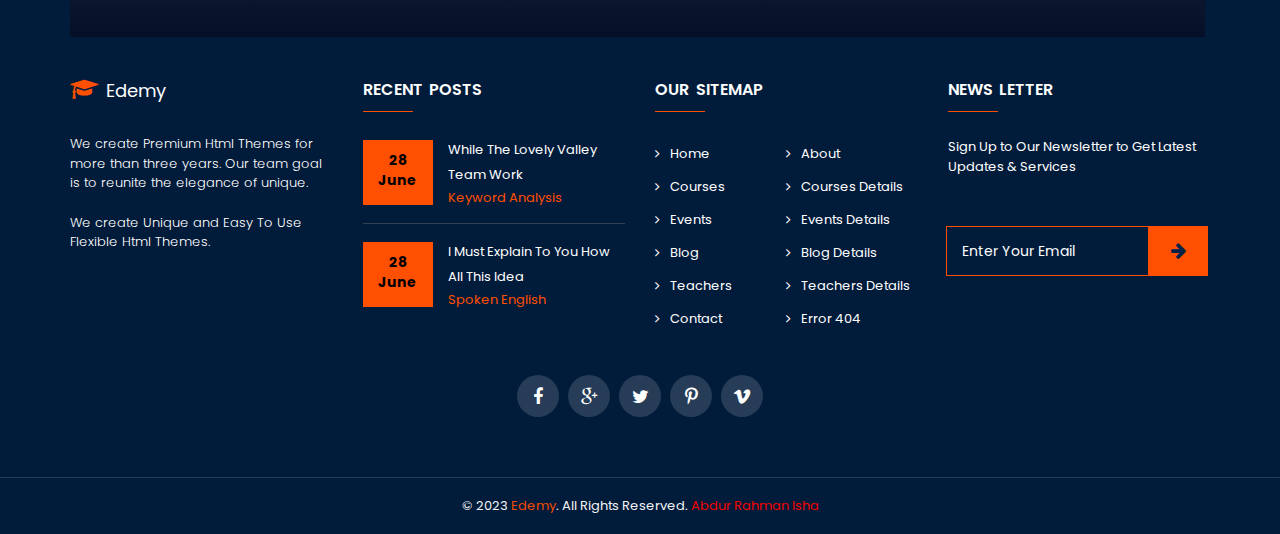
==== commit ce803c09: "." ====
--- a/index.html
+++ b/index.html
@@ -1874,7 +1874,7 @@
                             <i class="fa fa-phone"></i>
                             <h4 class="contact-title">Phone Number</h4>
                             <p class="contact-desc">
-                                +3453-909-6565
+                                +880 17372 64465
                                 <br> +2390-875-2235
                             </p>
                         </div>
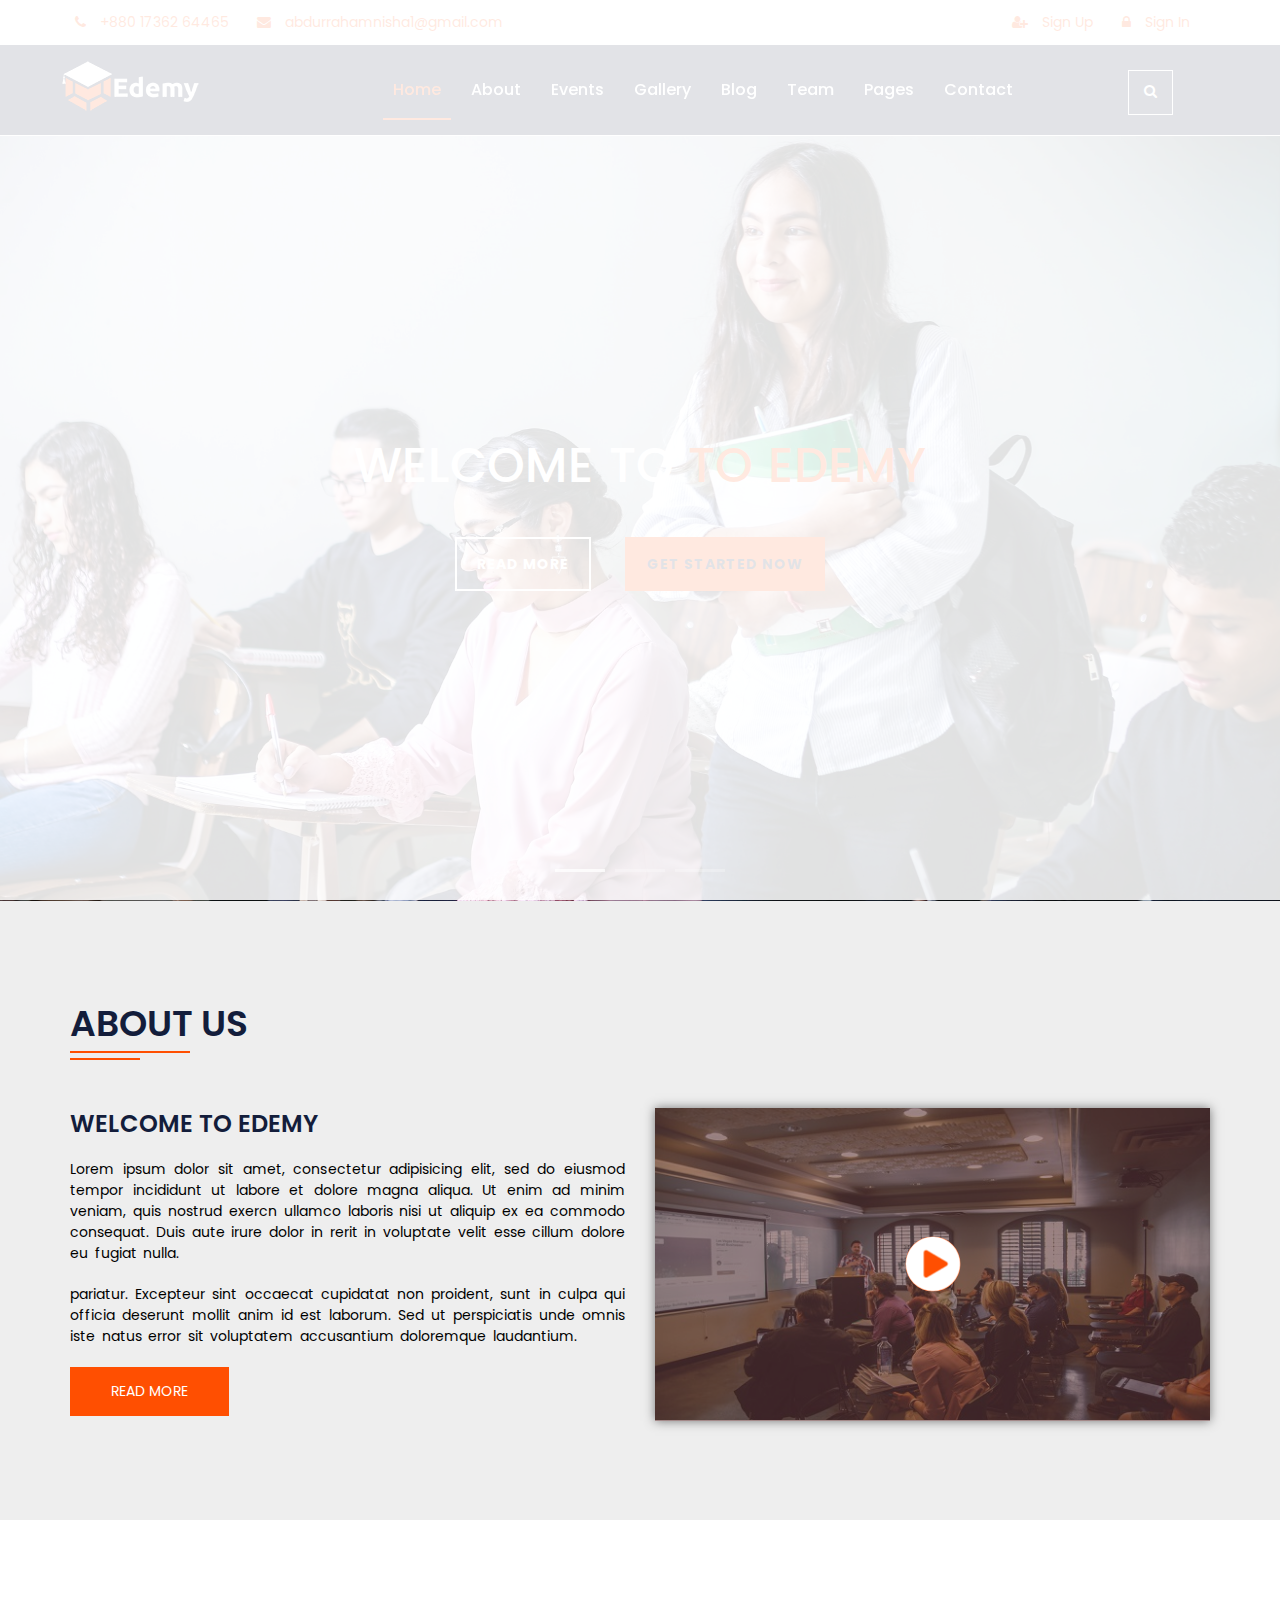
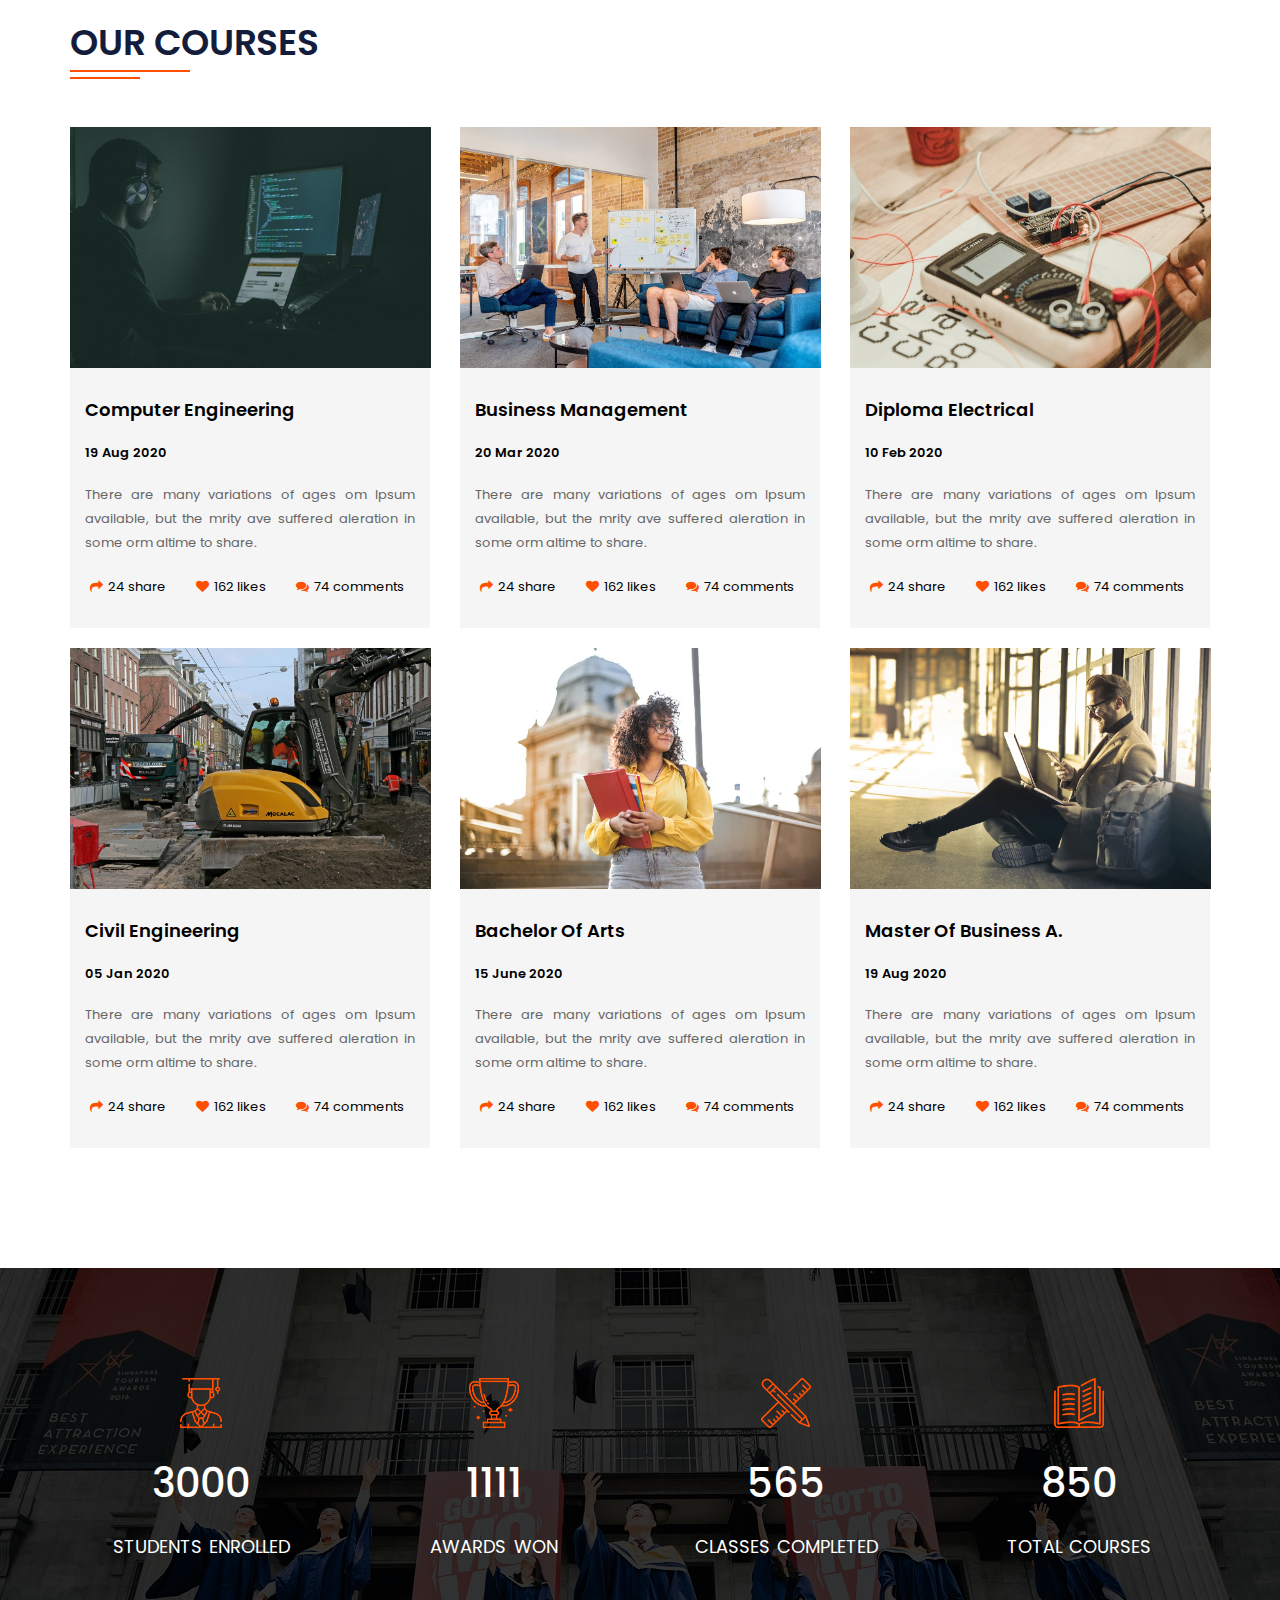
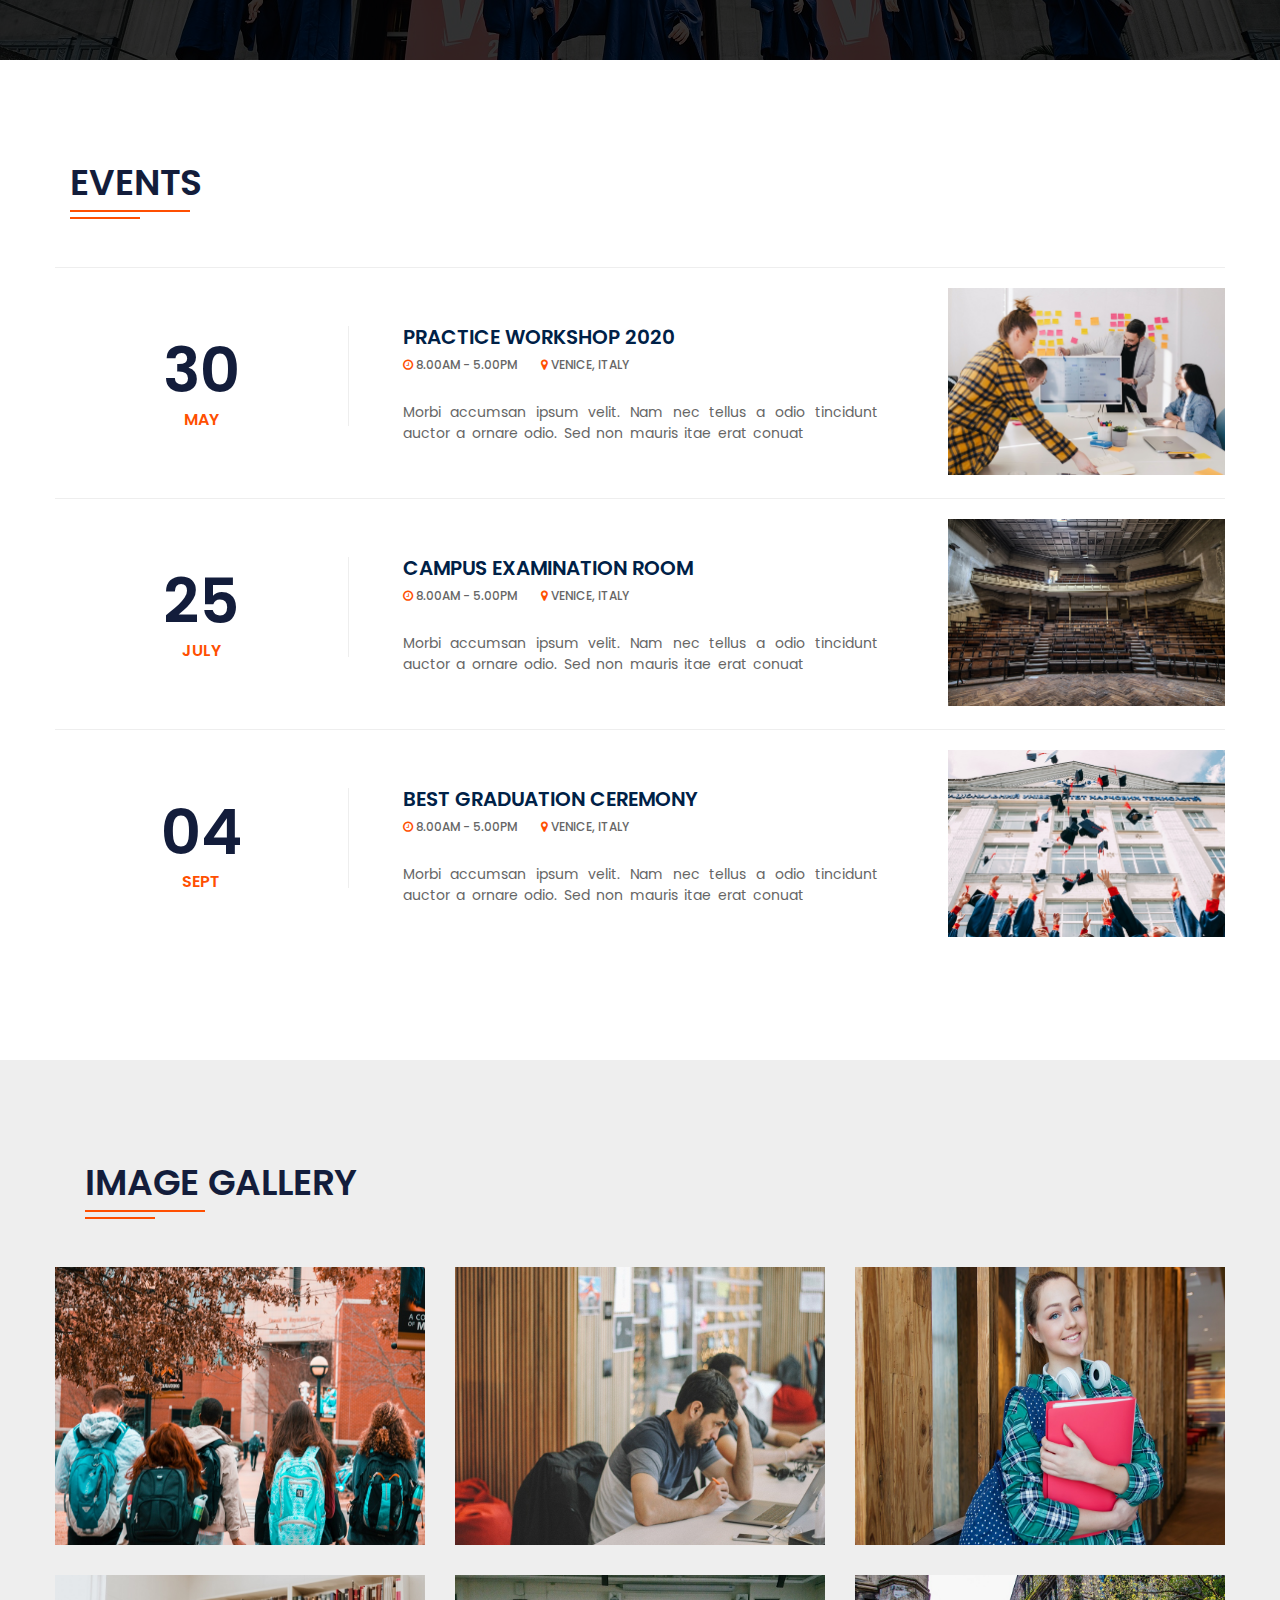
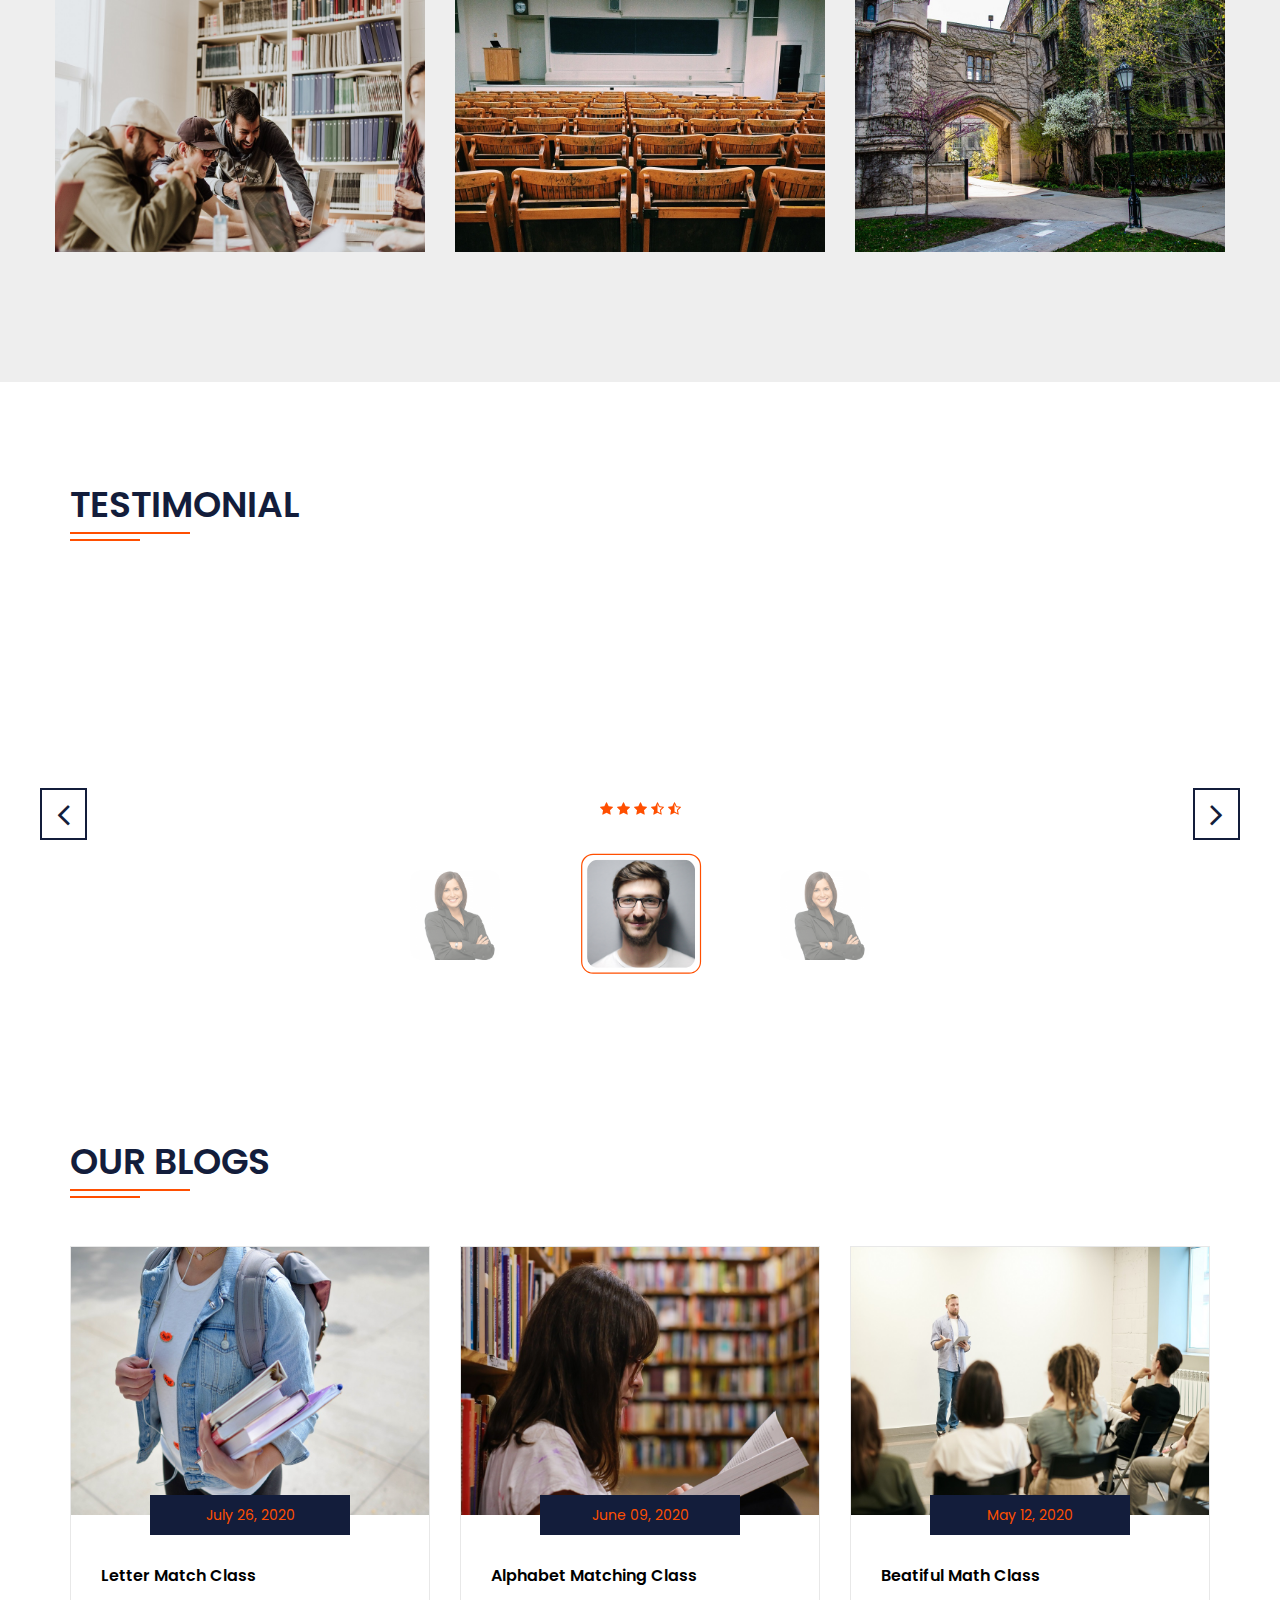
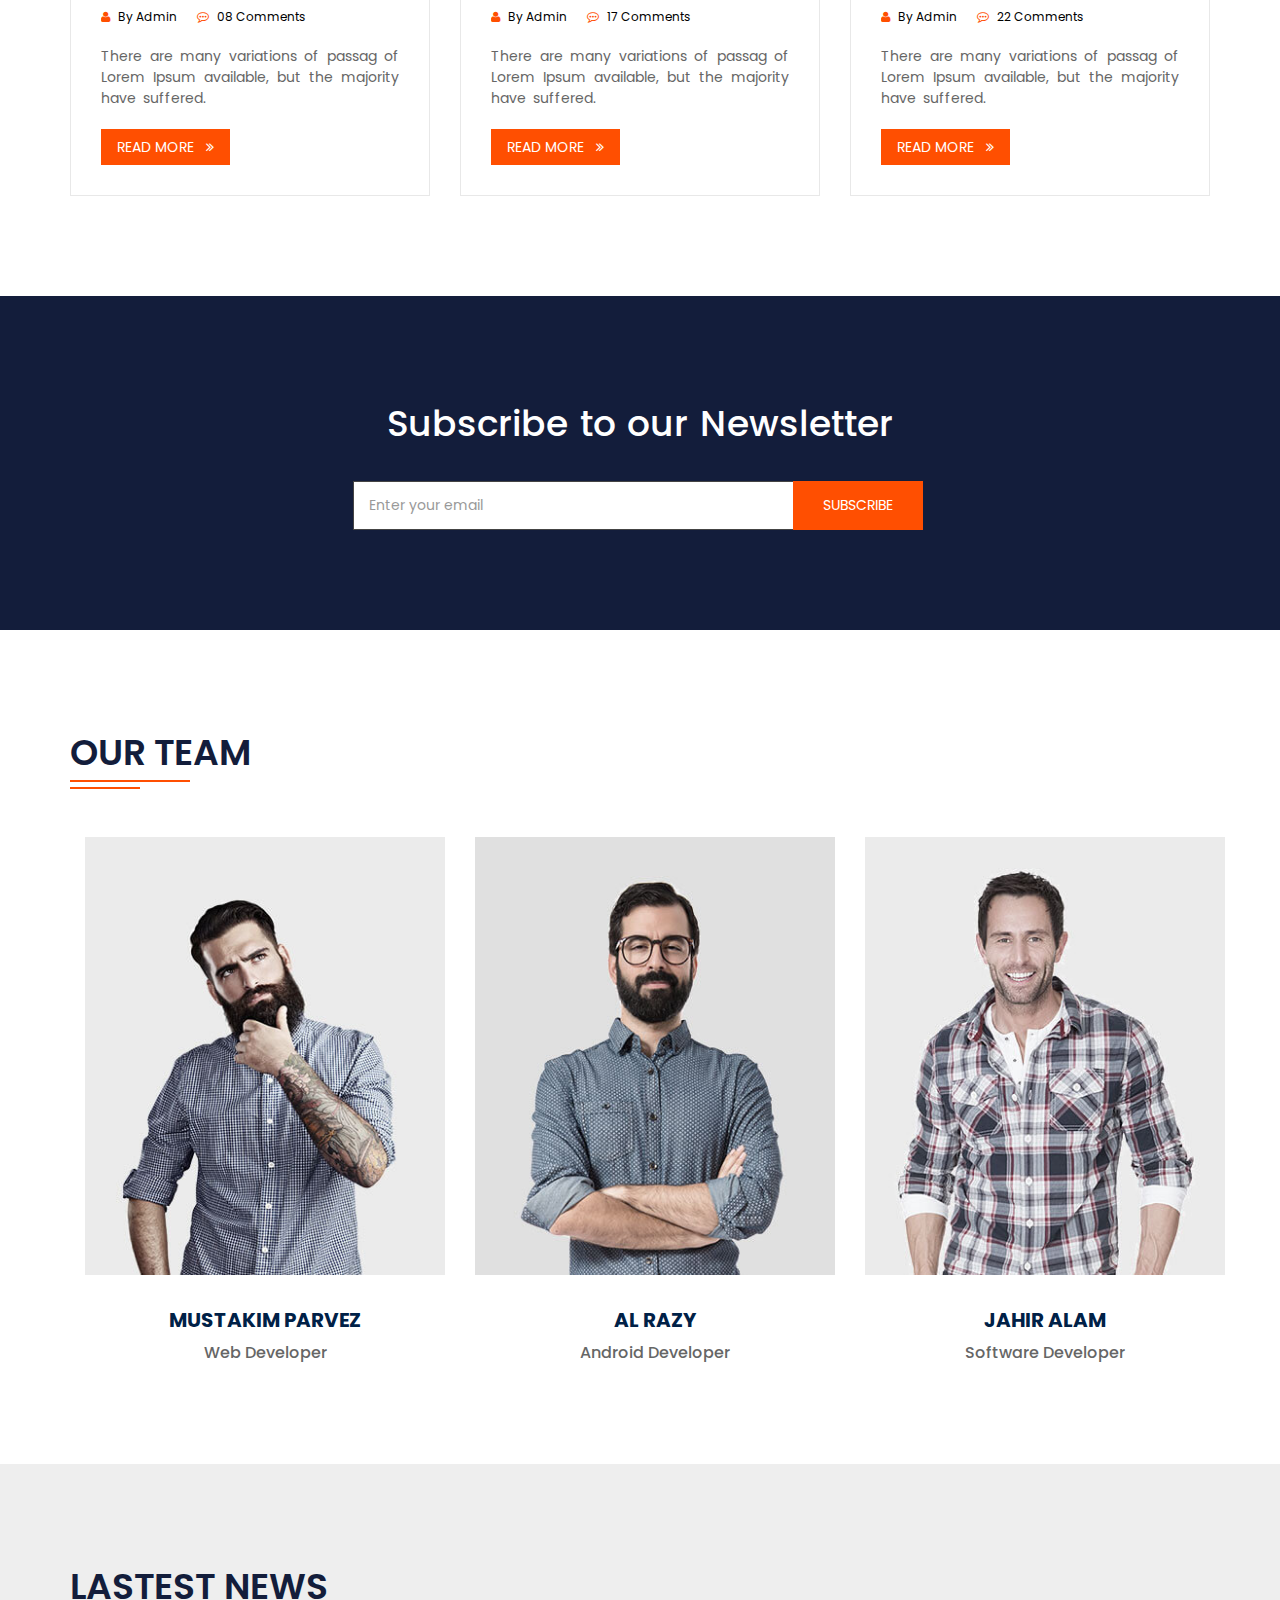
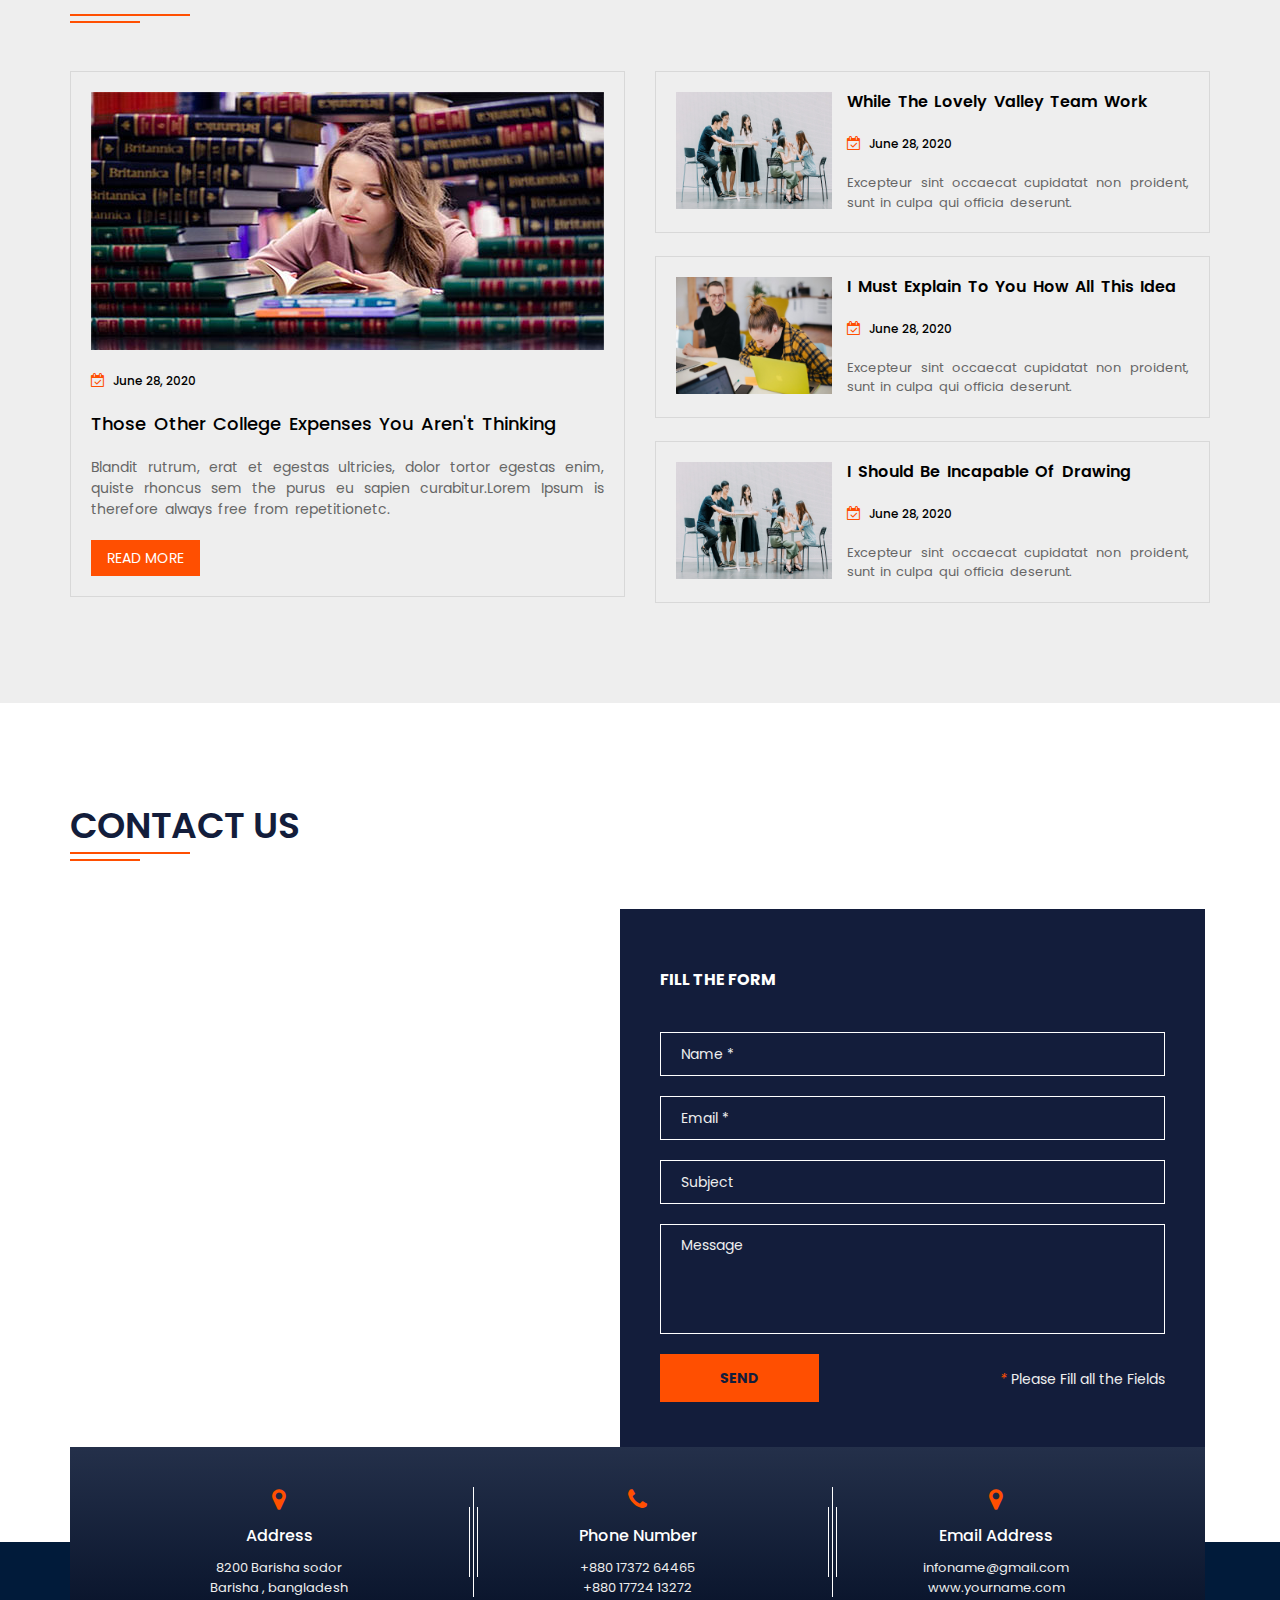
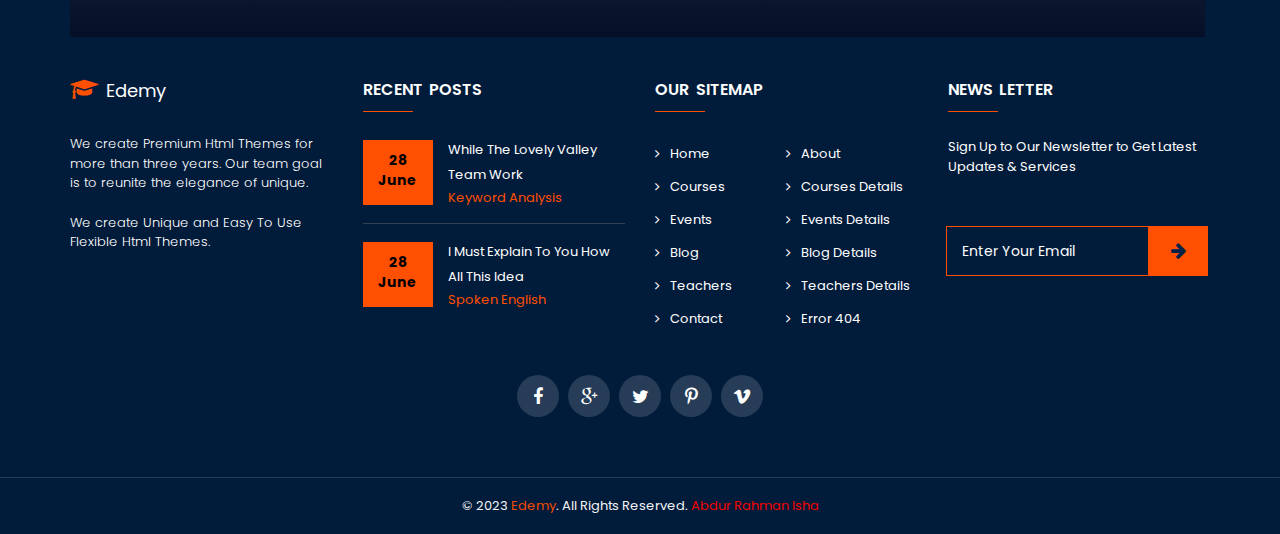
==== commit 1df16833: "." ====
--- a/index.html
+++ b/index.html
@@ -1875,7 +1875,7 @@
                             <h4 class="contact-title">Phone Number</h4>
                             <p class="contact-desc">
                                 +880 17372 64465
-                                <br> +2390-875-2235
+                                <br> +880 17724 13272
                             </p>
                         </div>
                     </div>
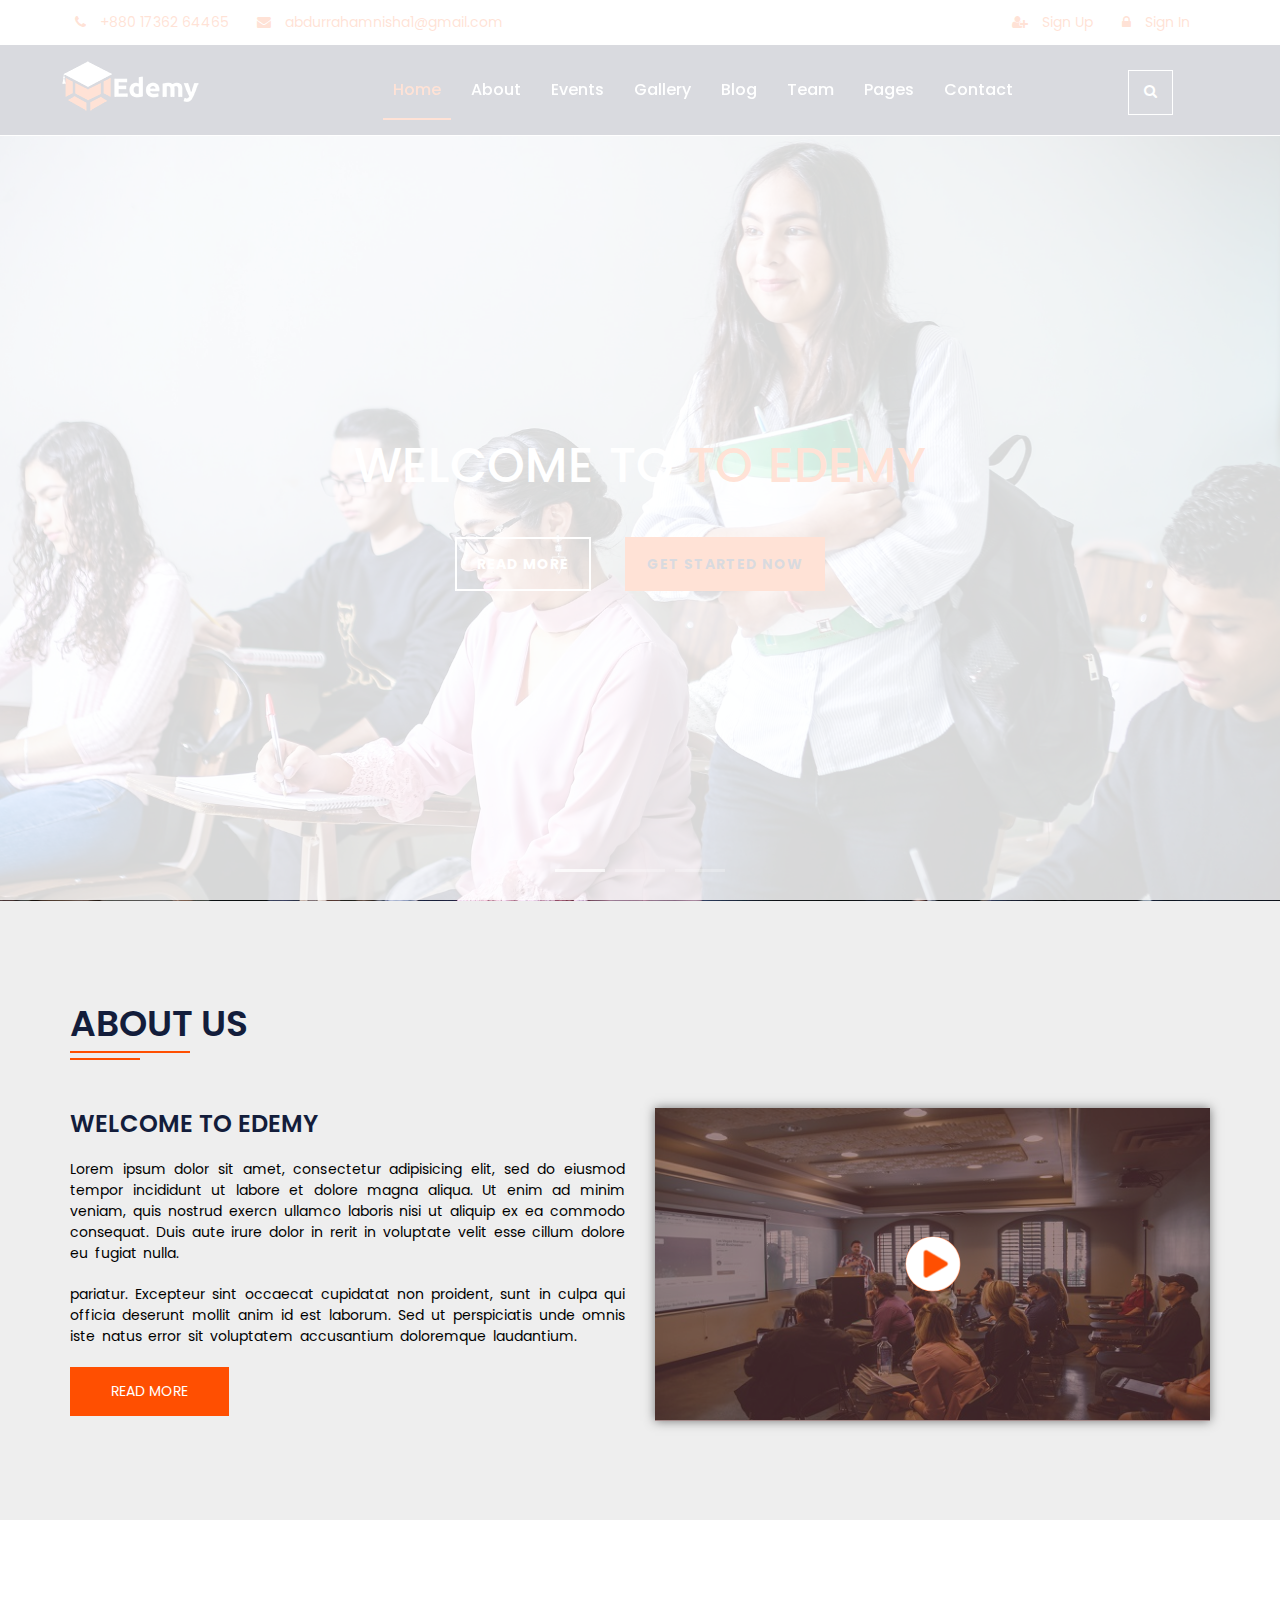
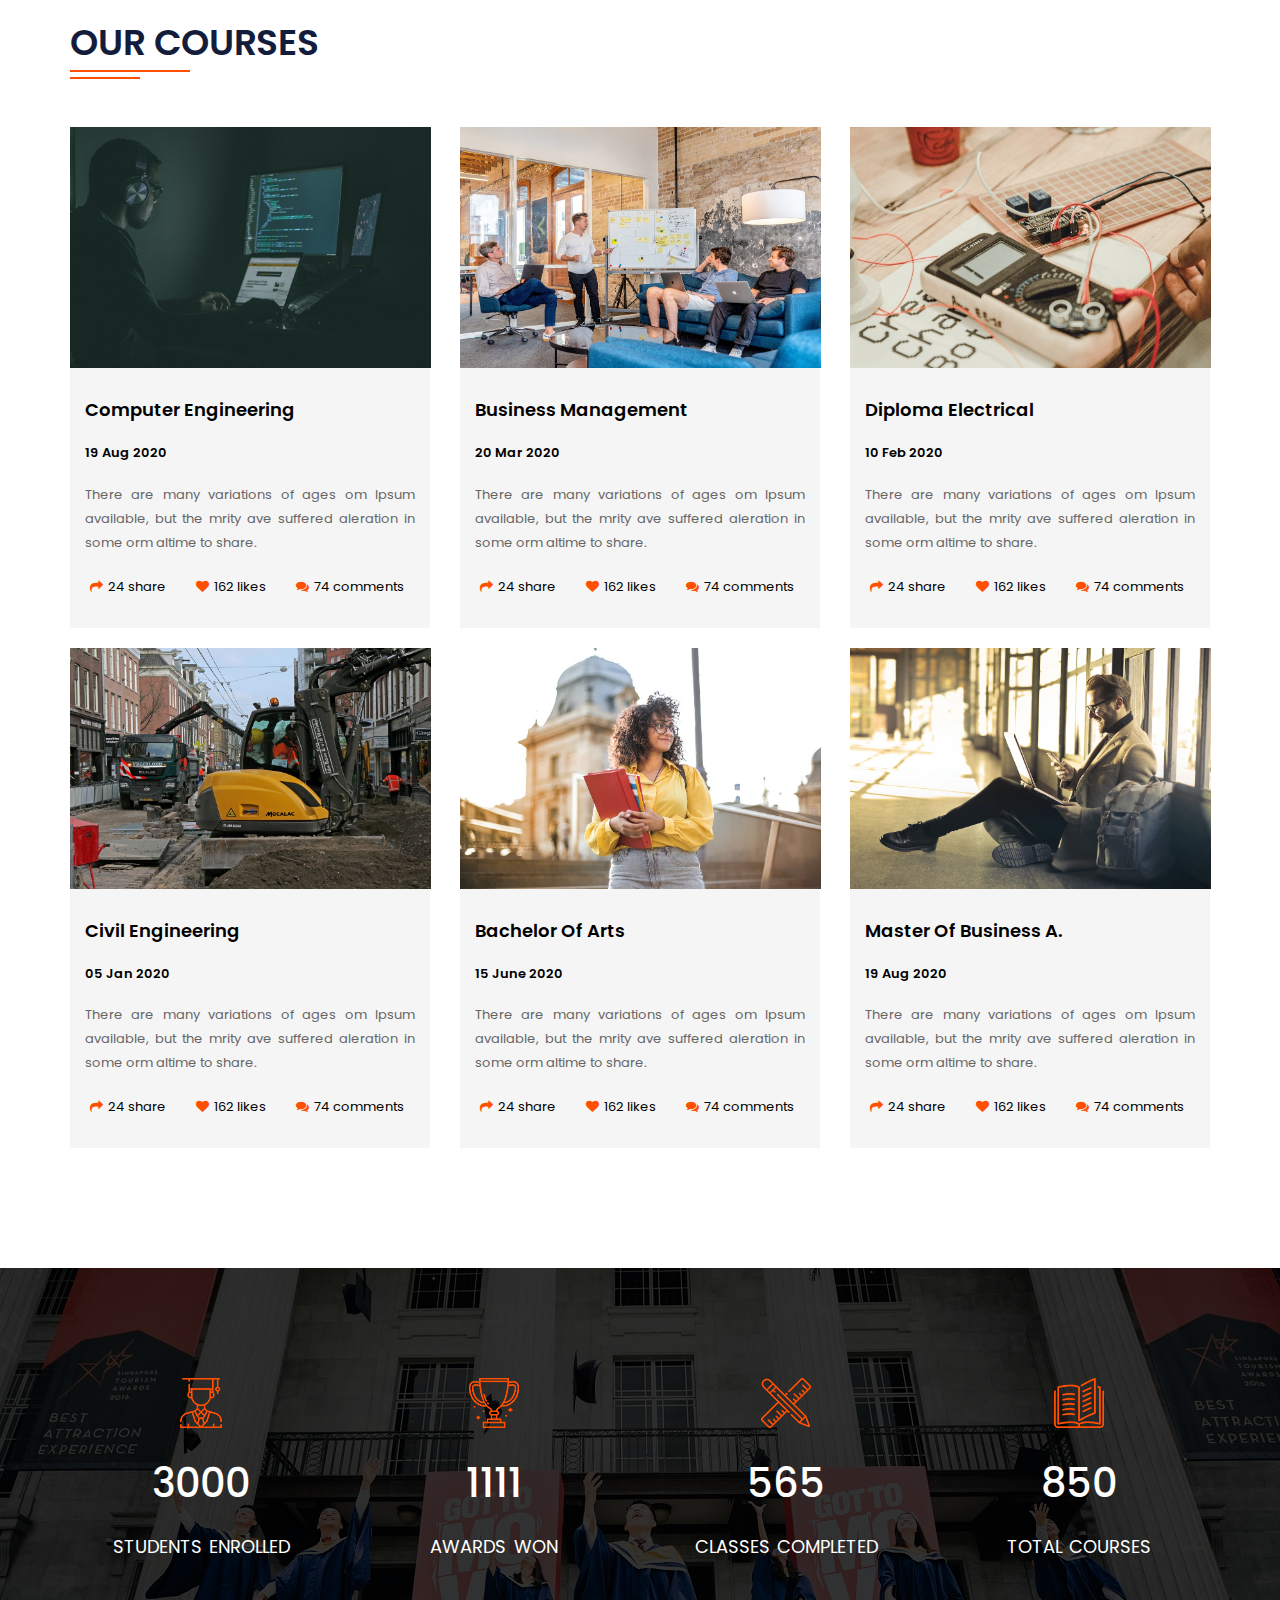
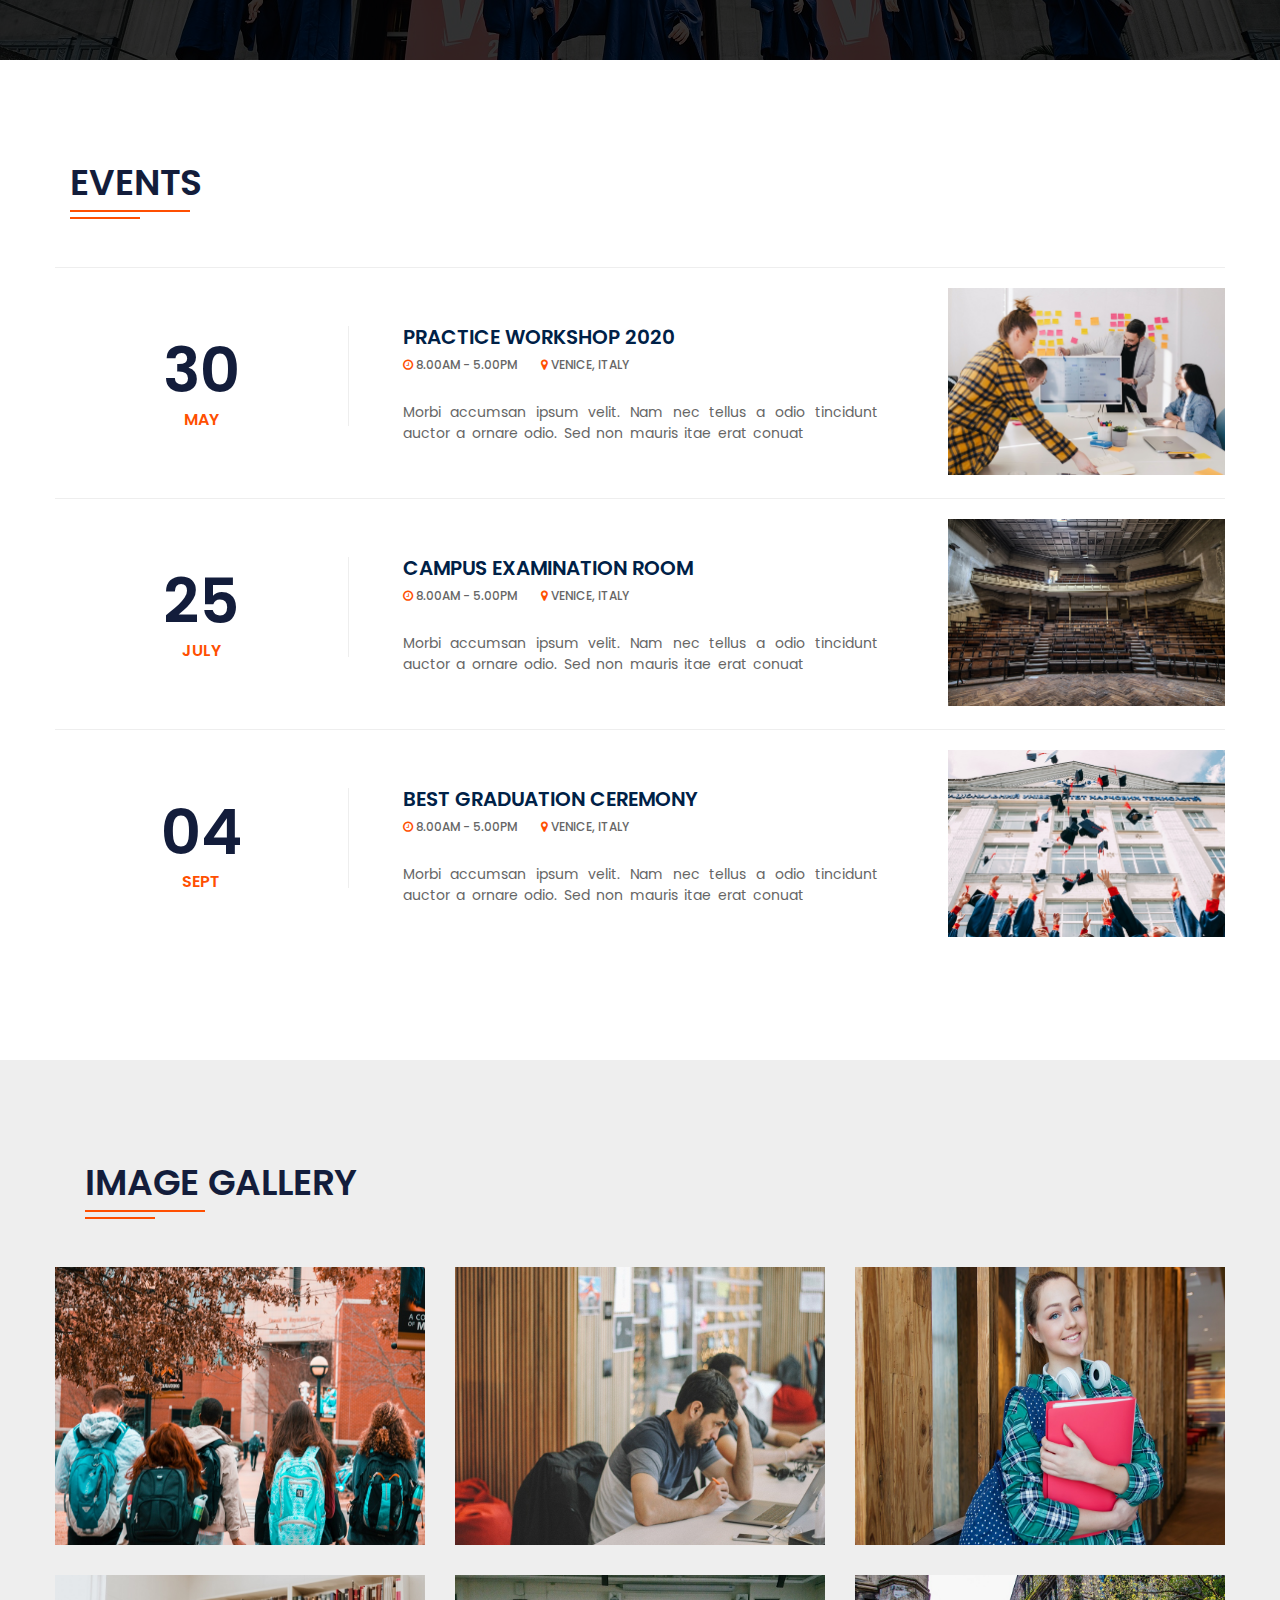
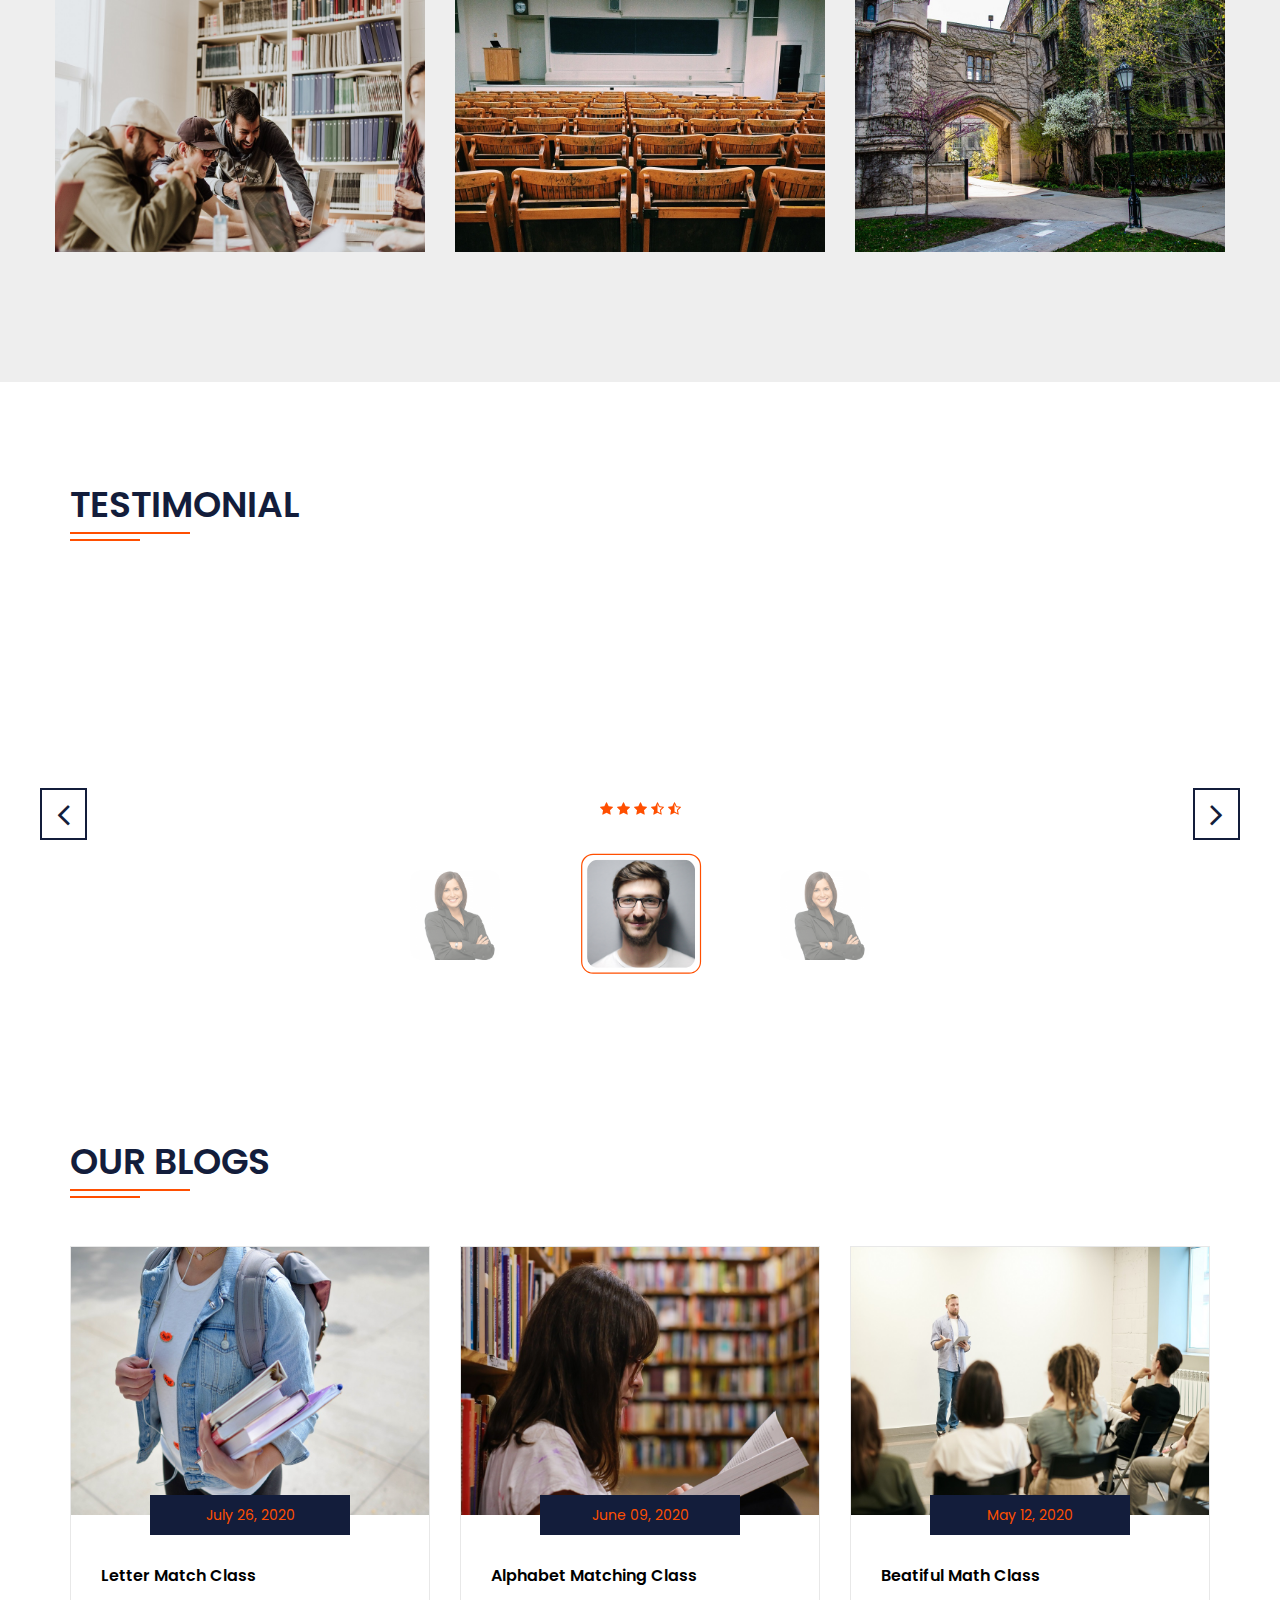
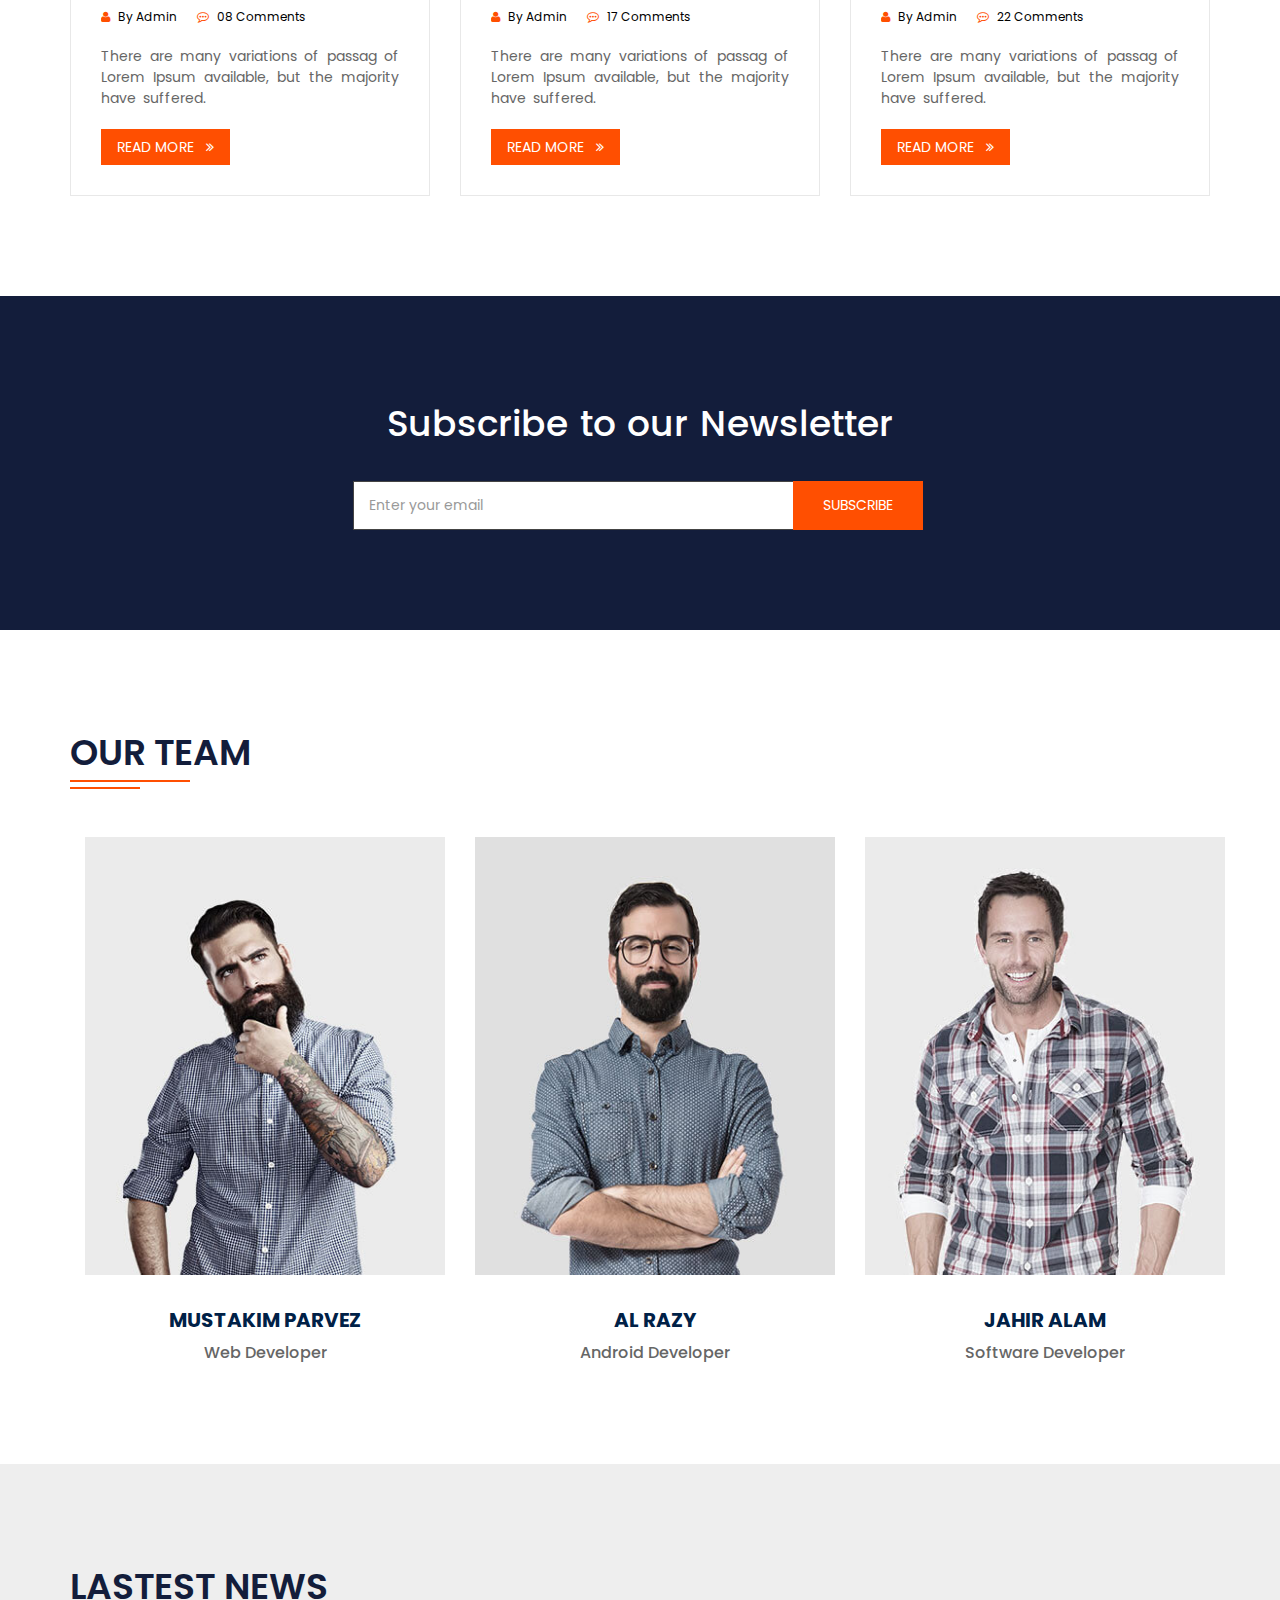
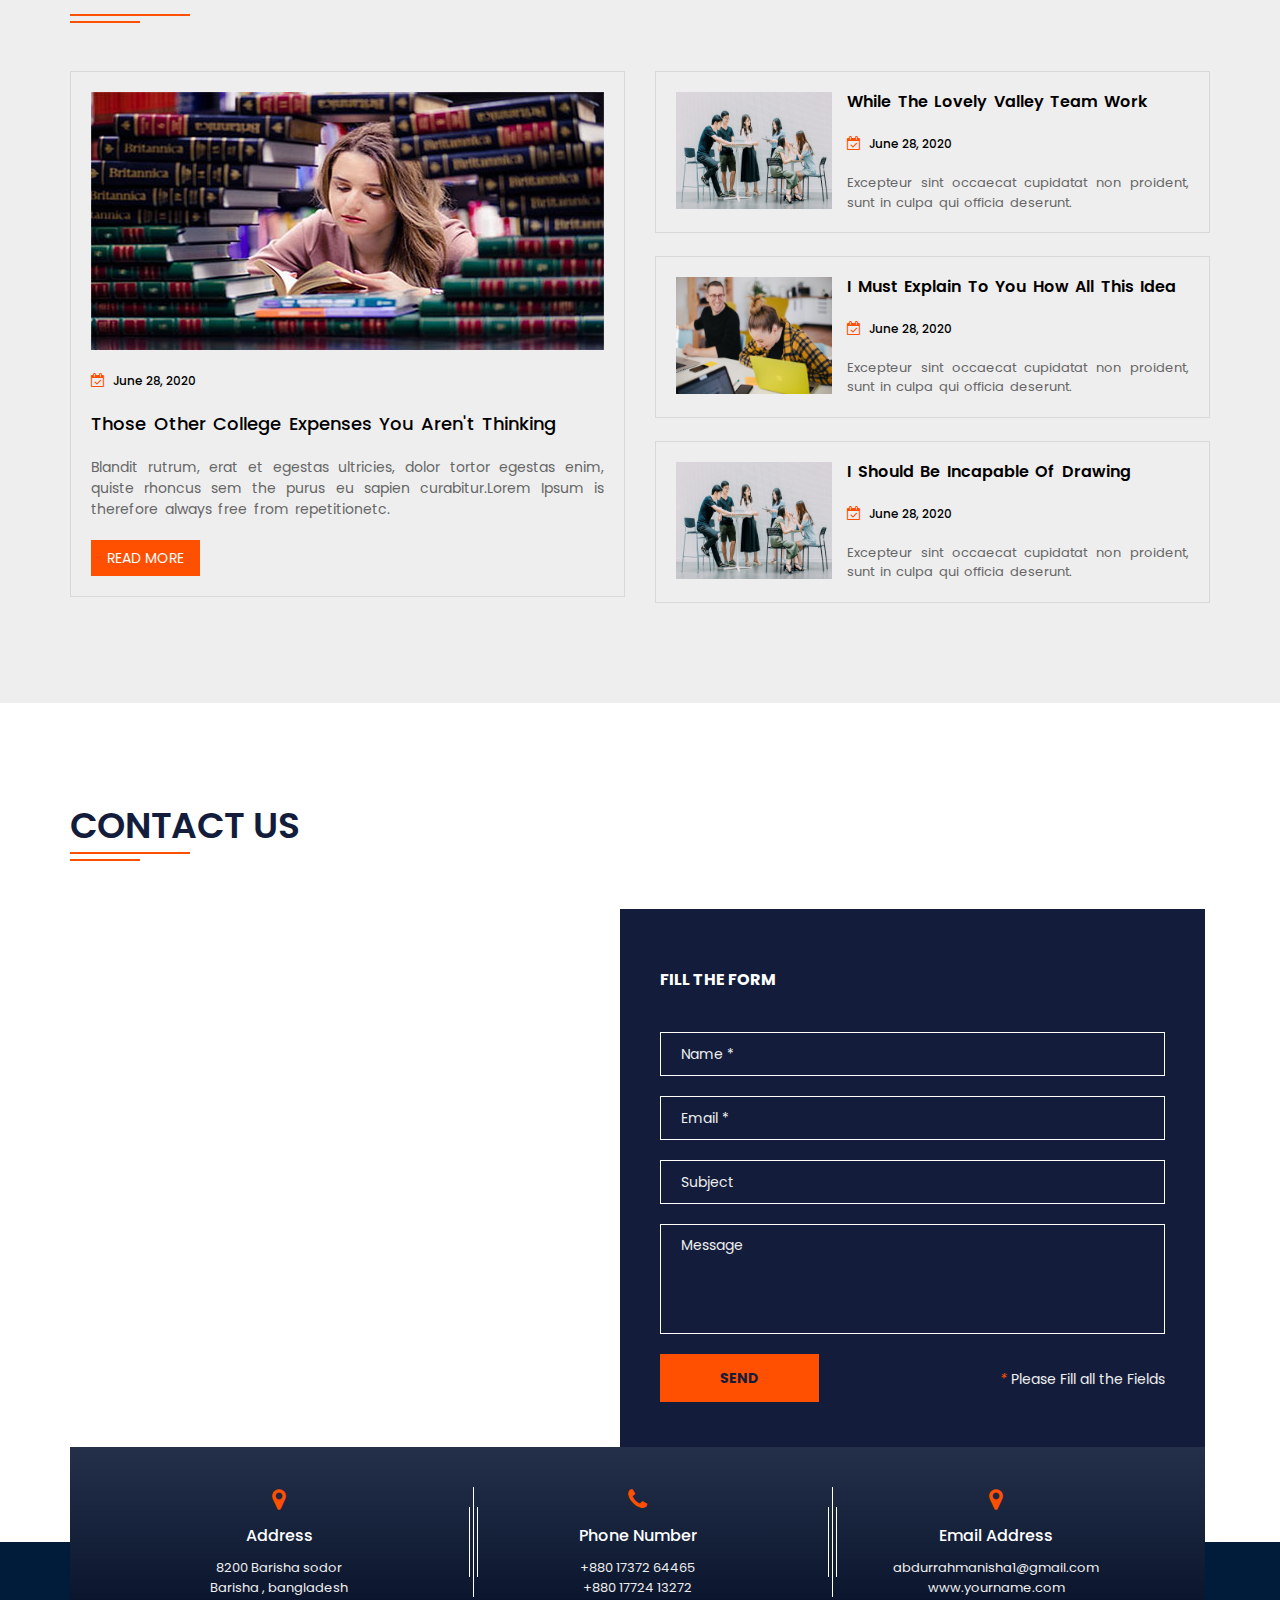
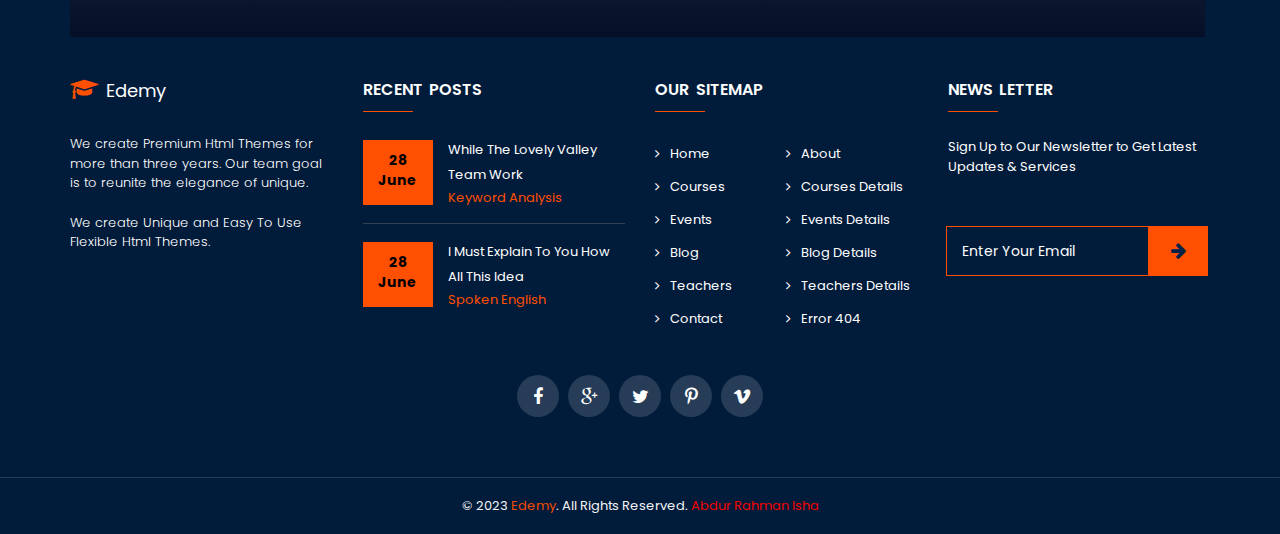
==== commit 9a6b20de: "." ====
--- a/index.html
+++ b/index.html
@@ -1884,7 +1884,7 @@
                             <i class="fa fa-map-marker"></i>
                             <h4 class="contact-title">Email Address</h4>
                             <p class="contact-desc">
-                                infoname@gmail.com
+                                abdurrahmanisha1@gmail.com
                                 <br> www.yourname.com
                             </p>
                         </div>
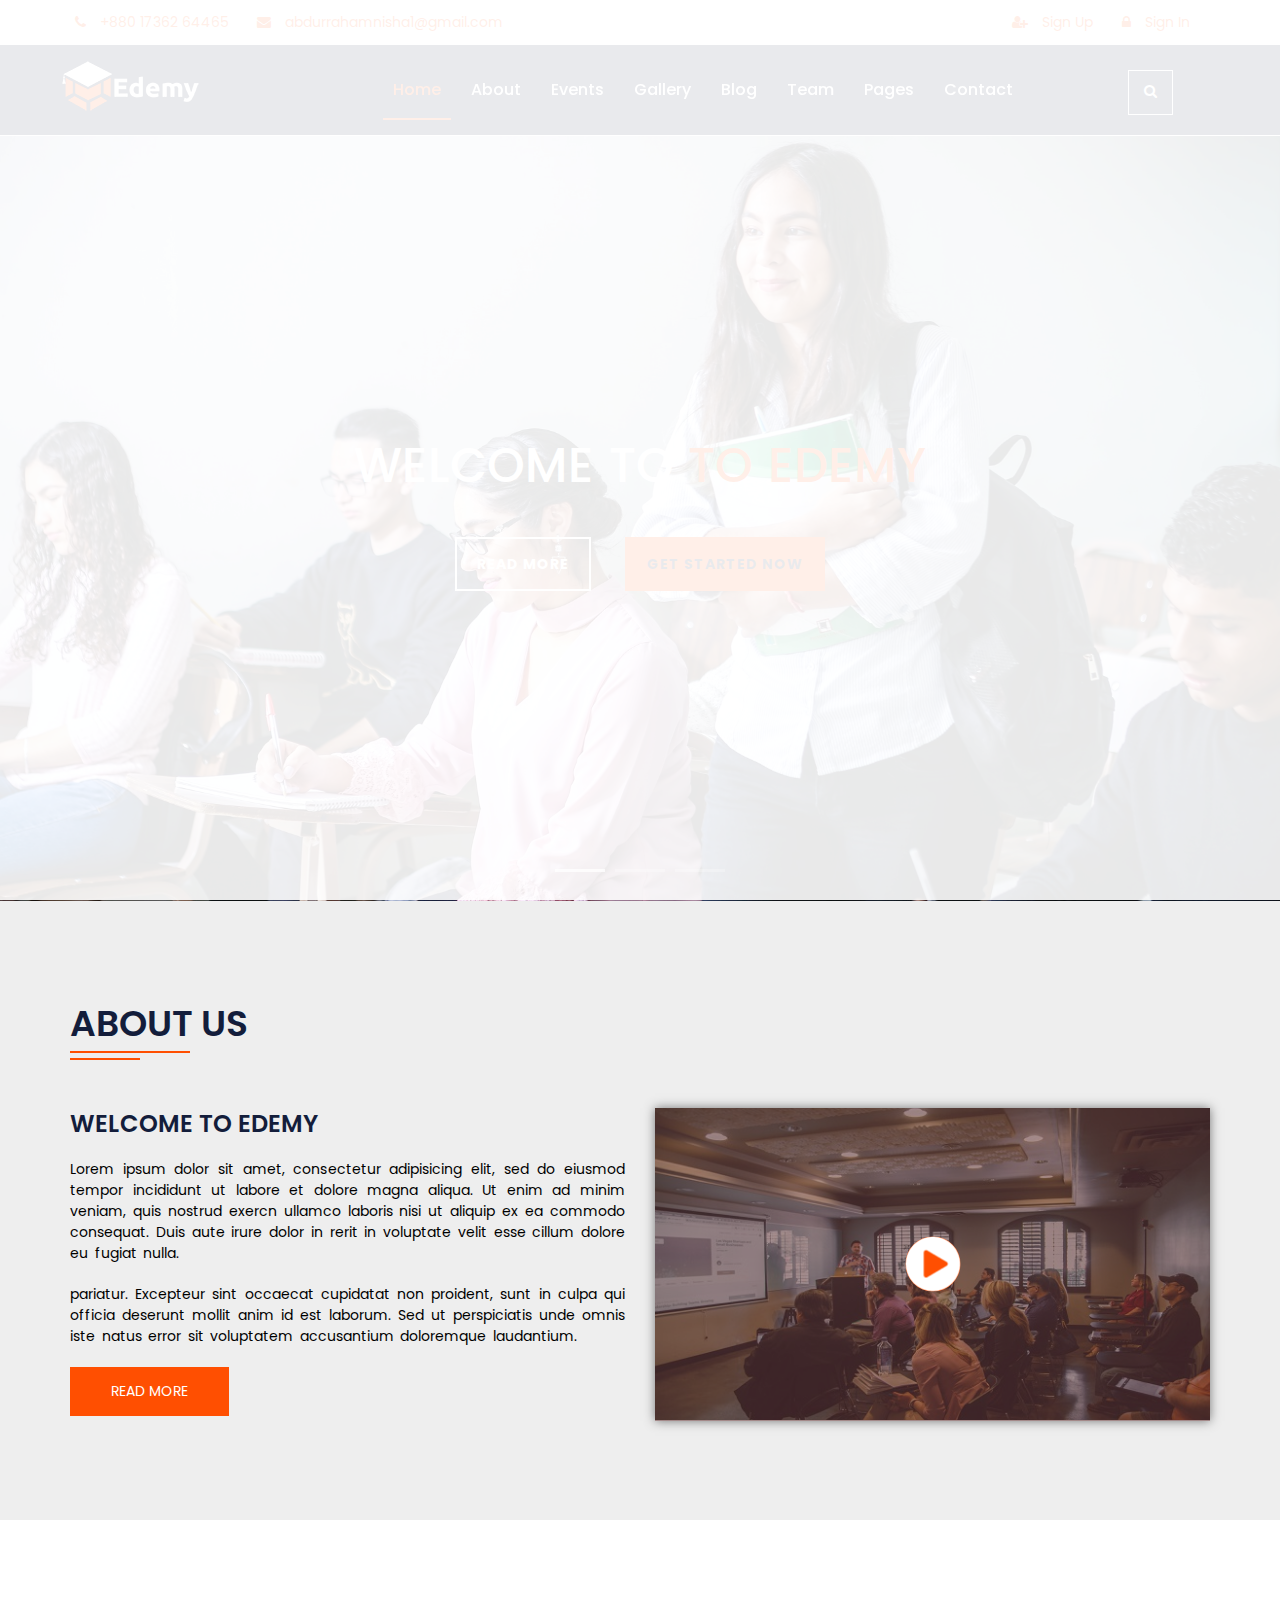
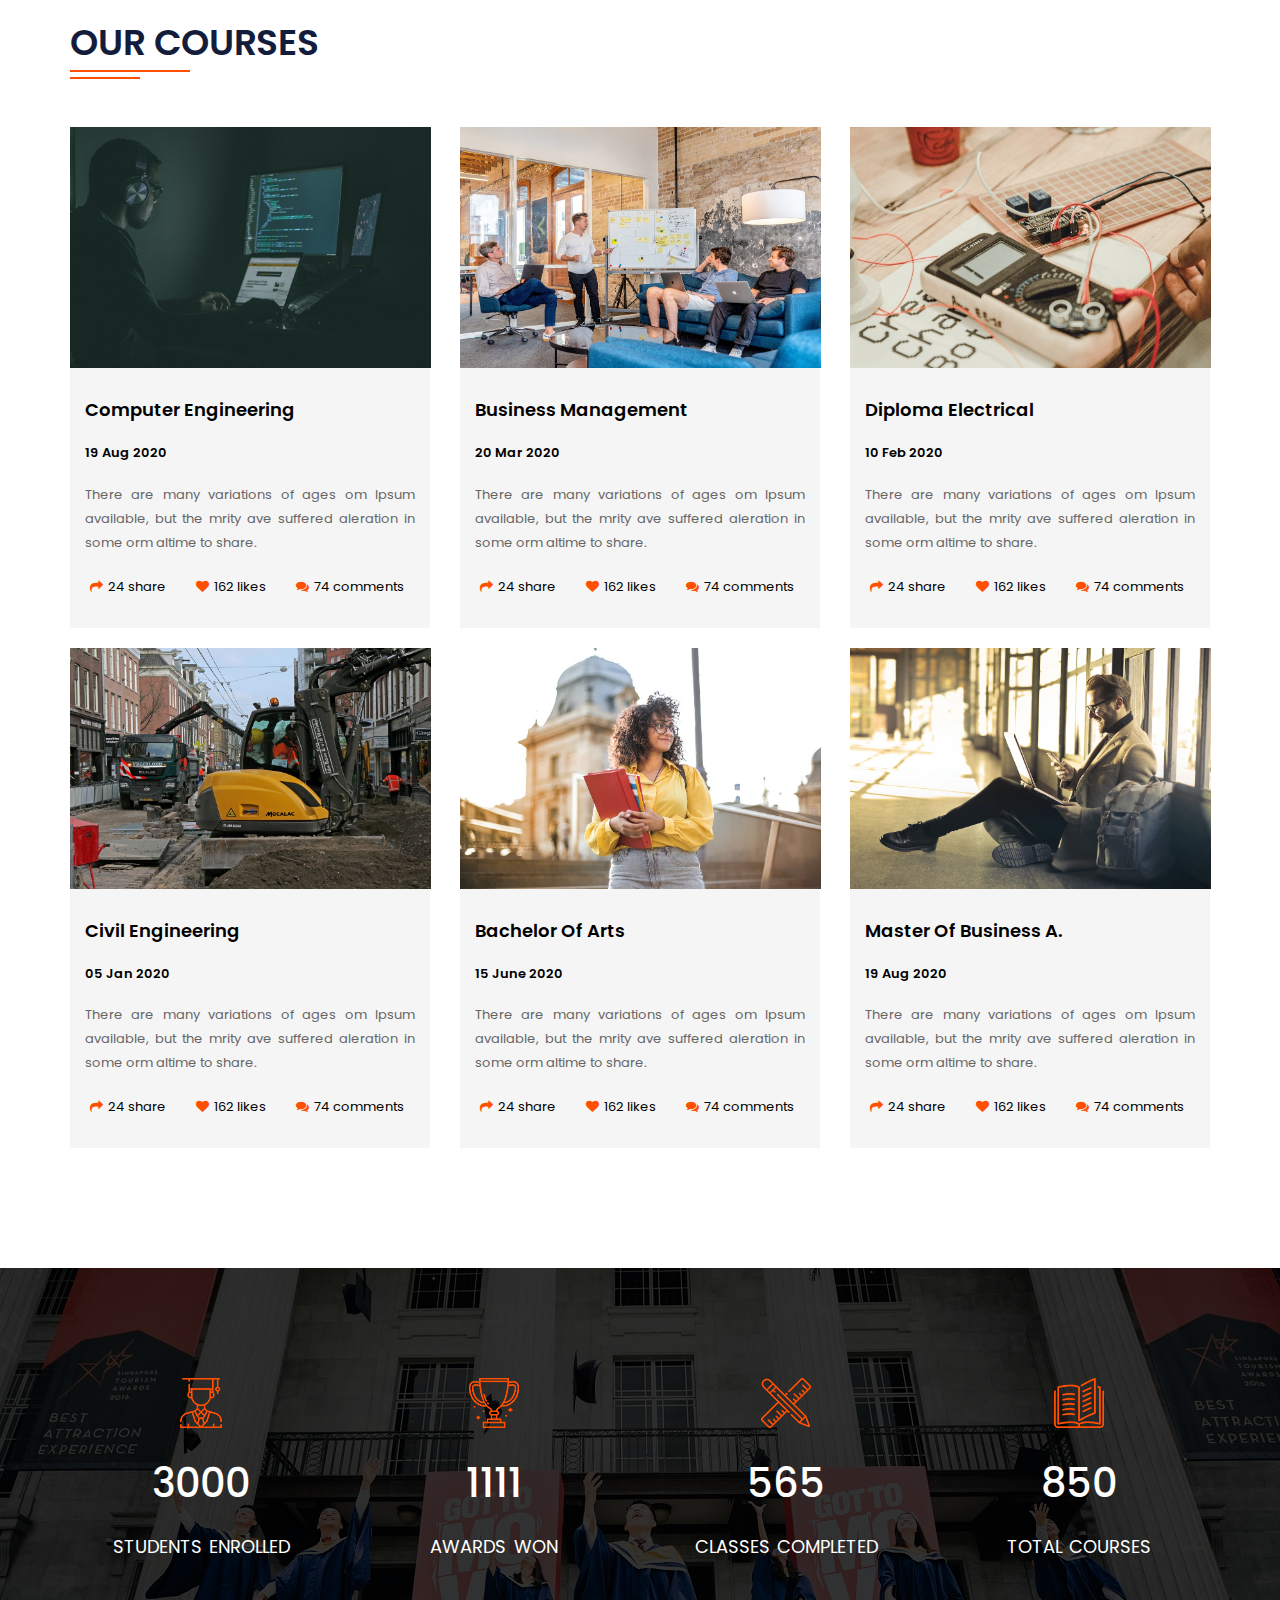
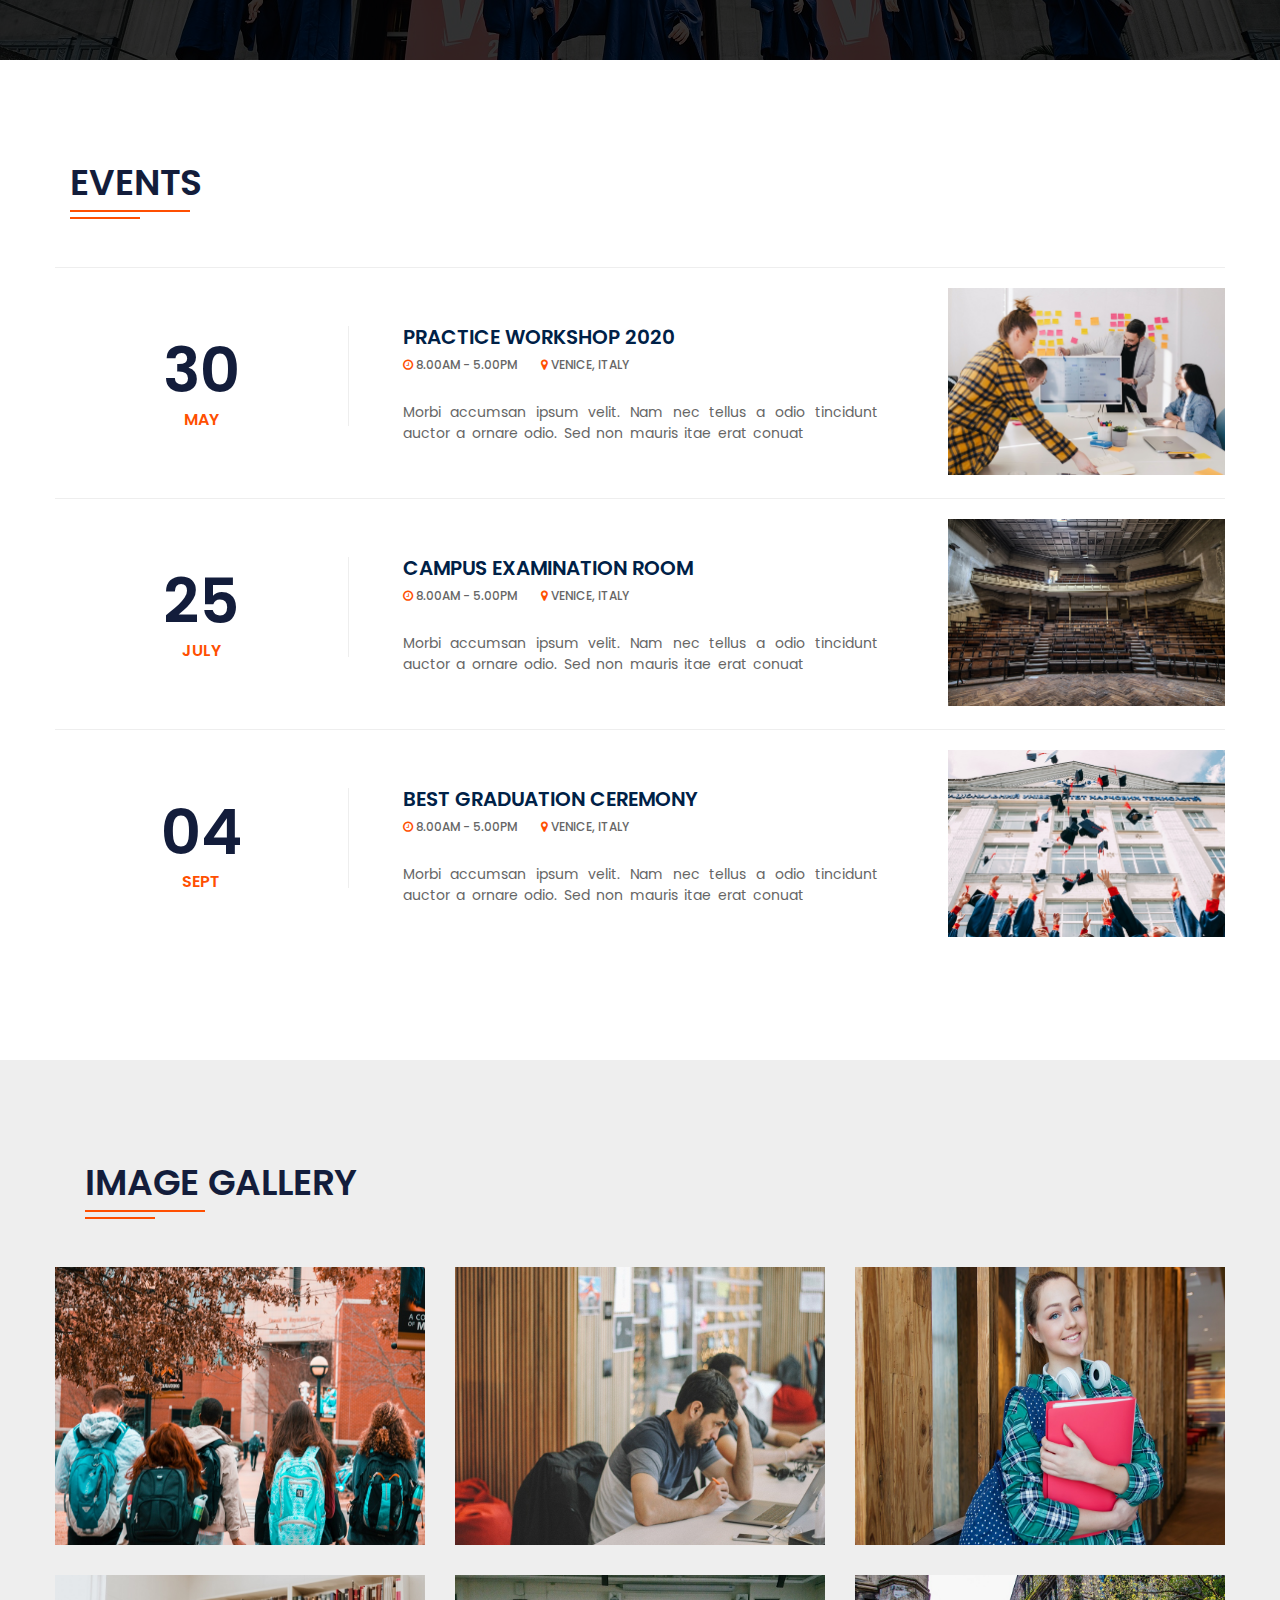
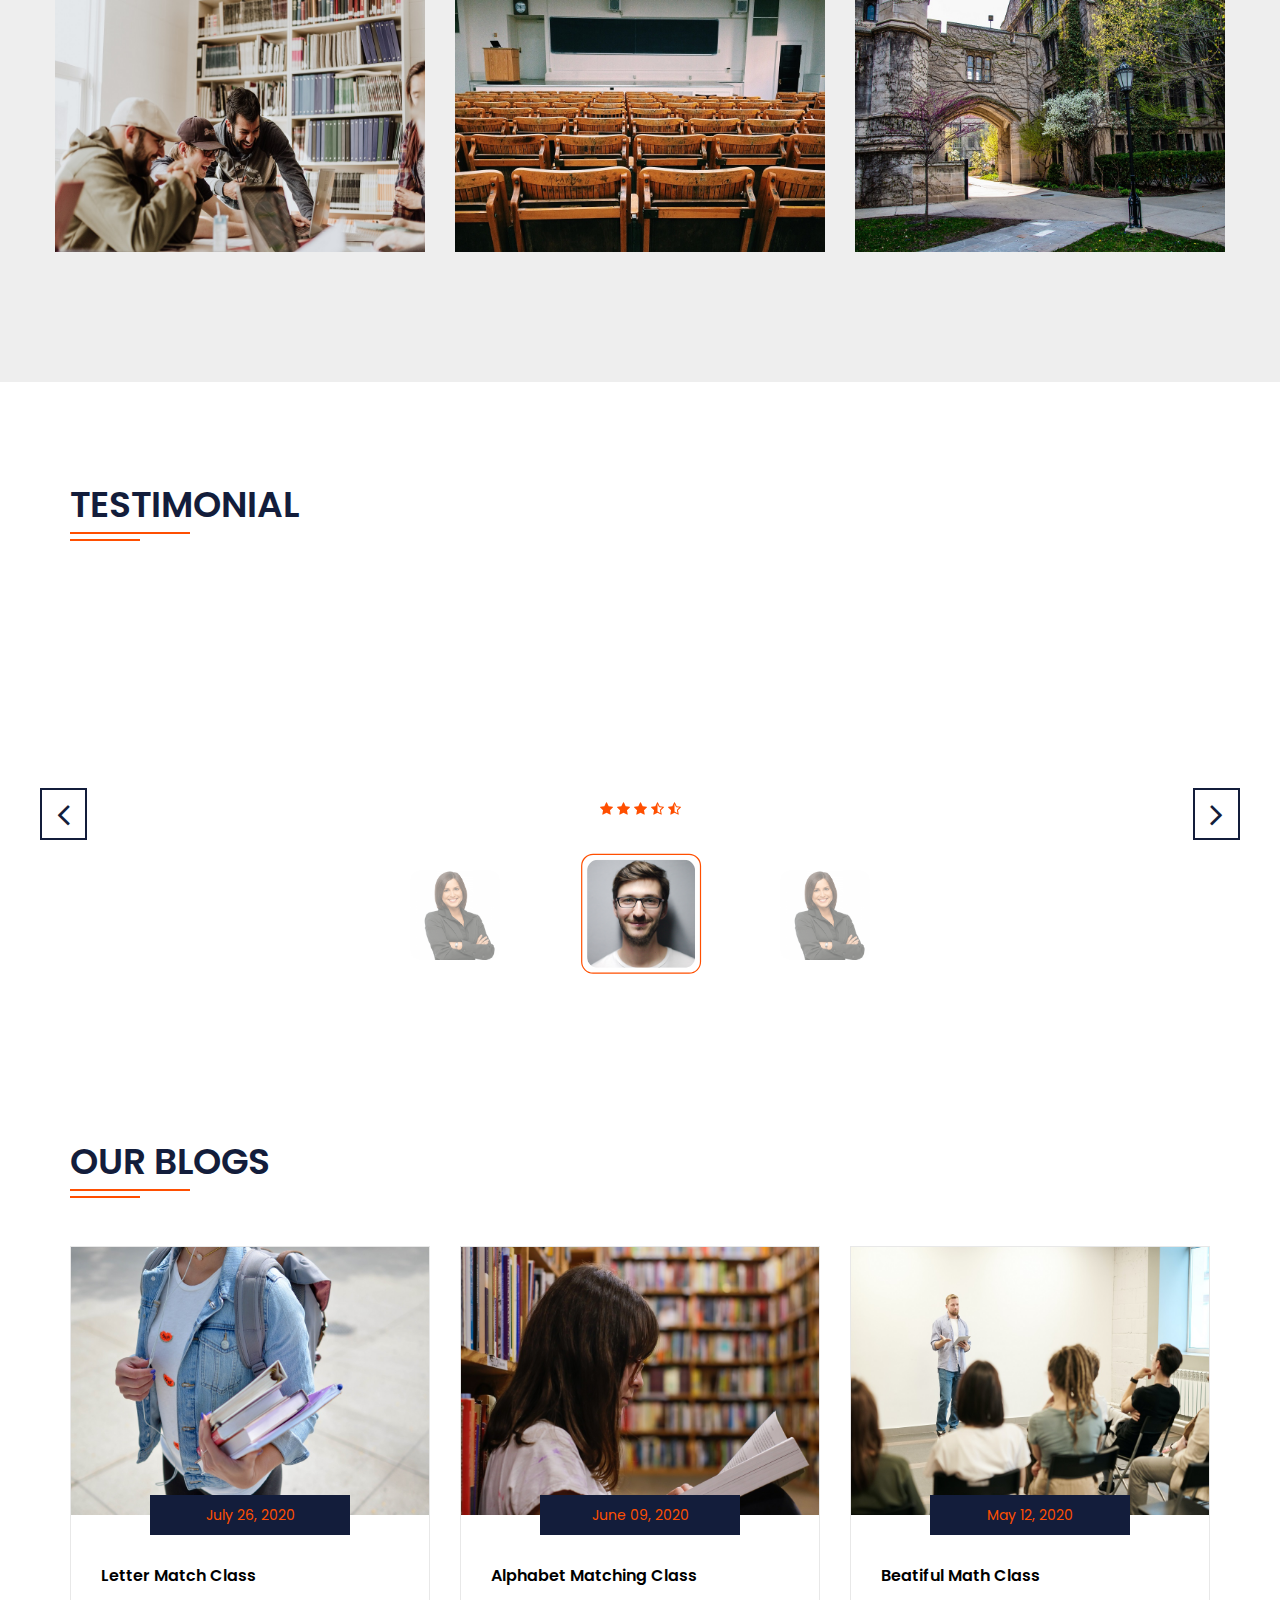
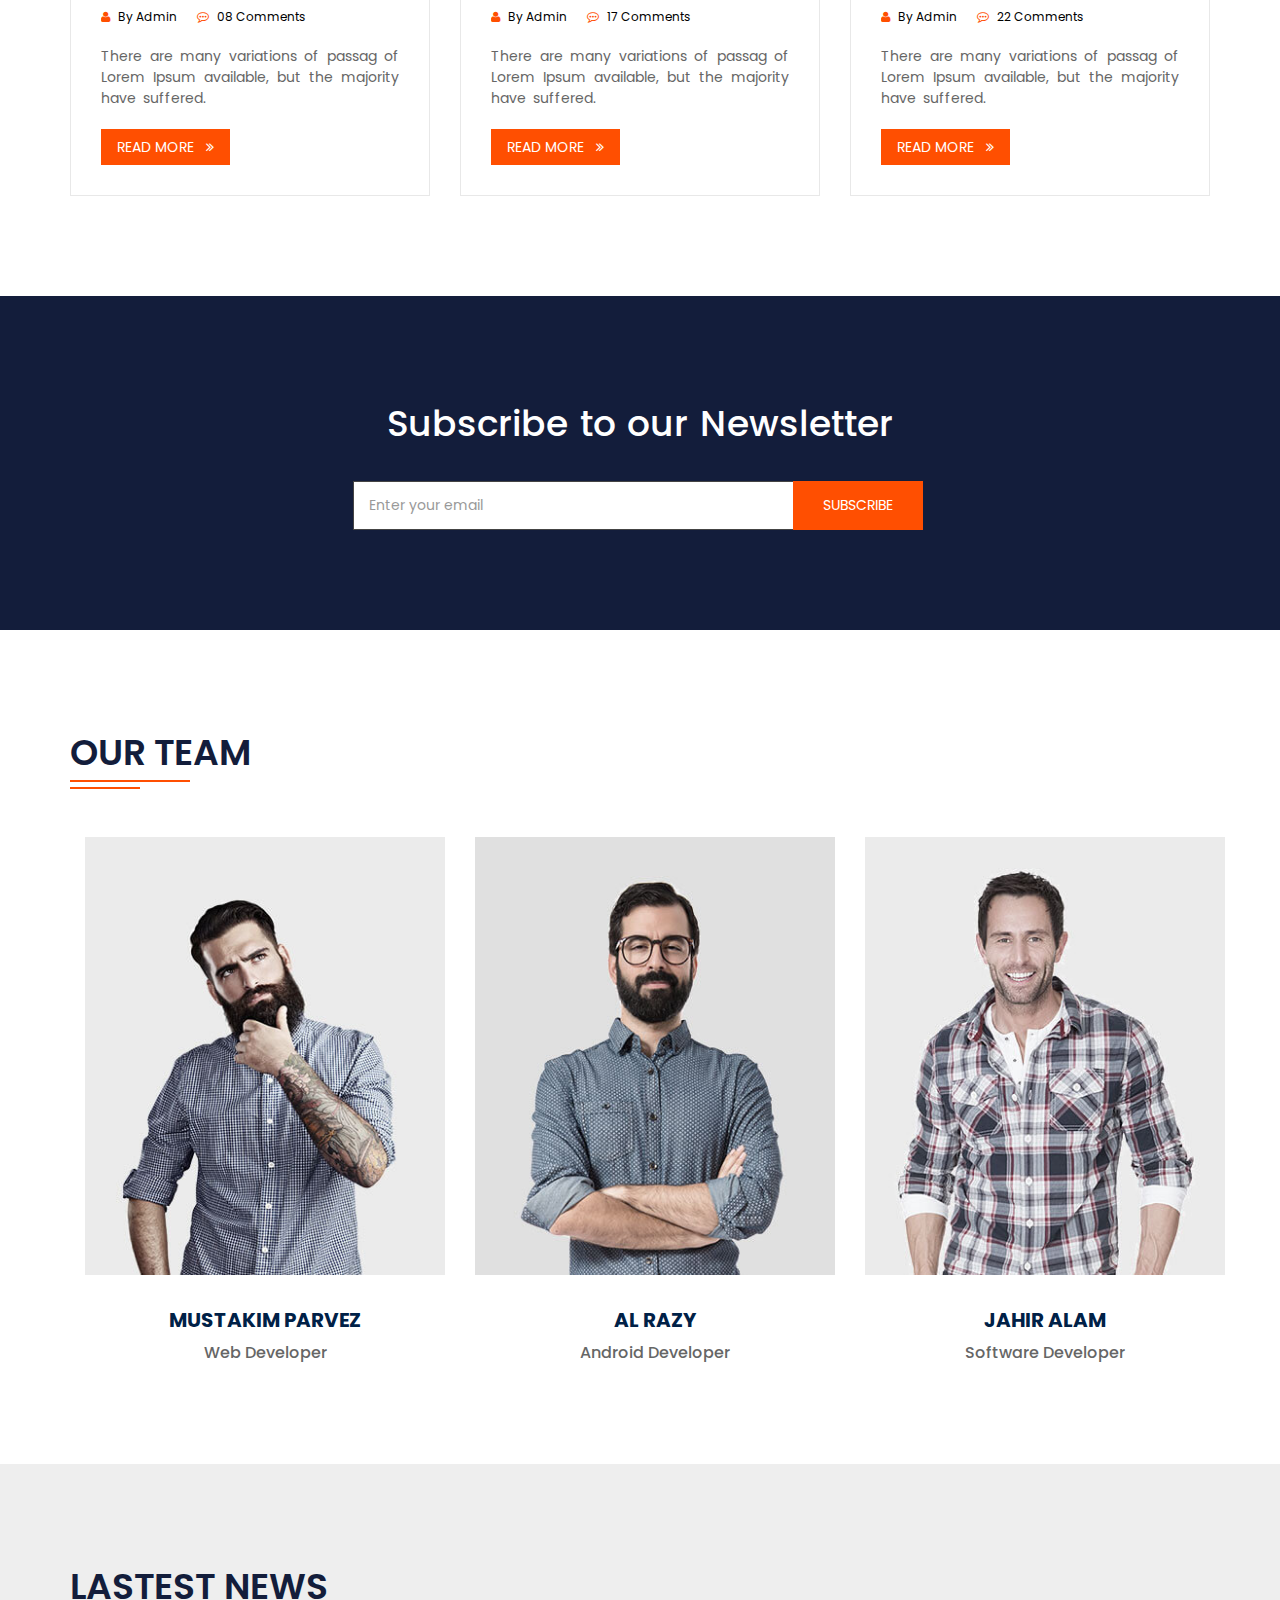
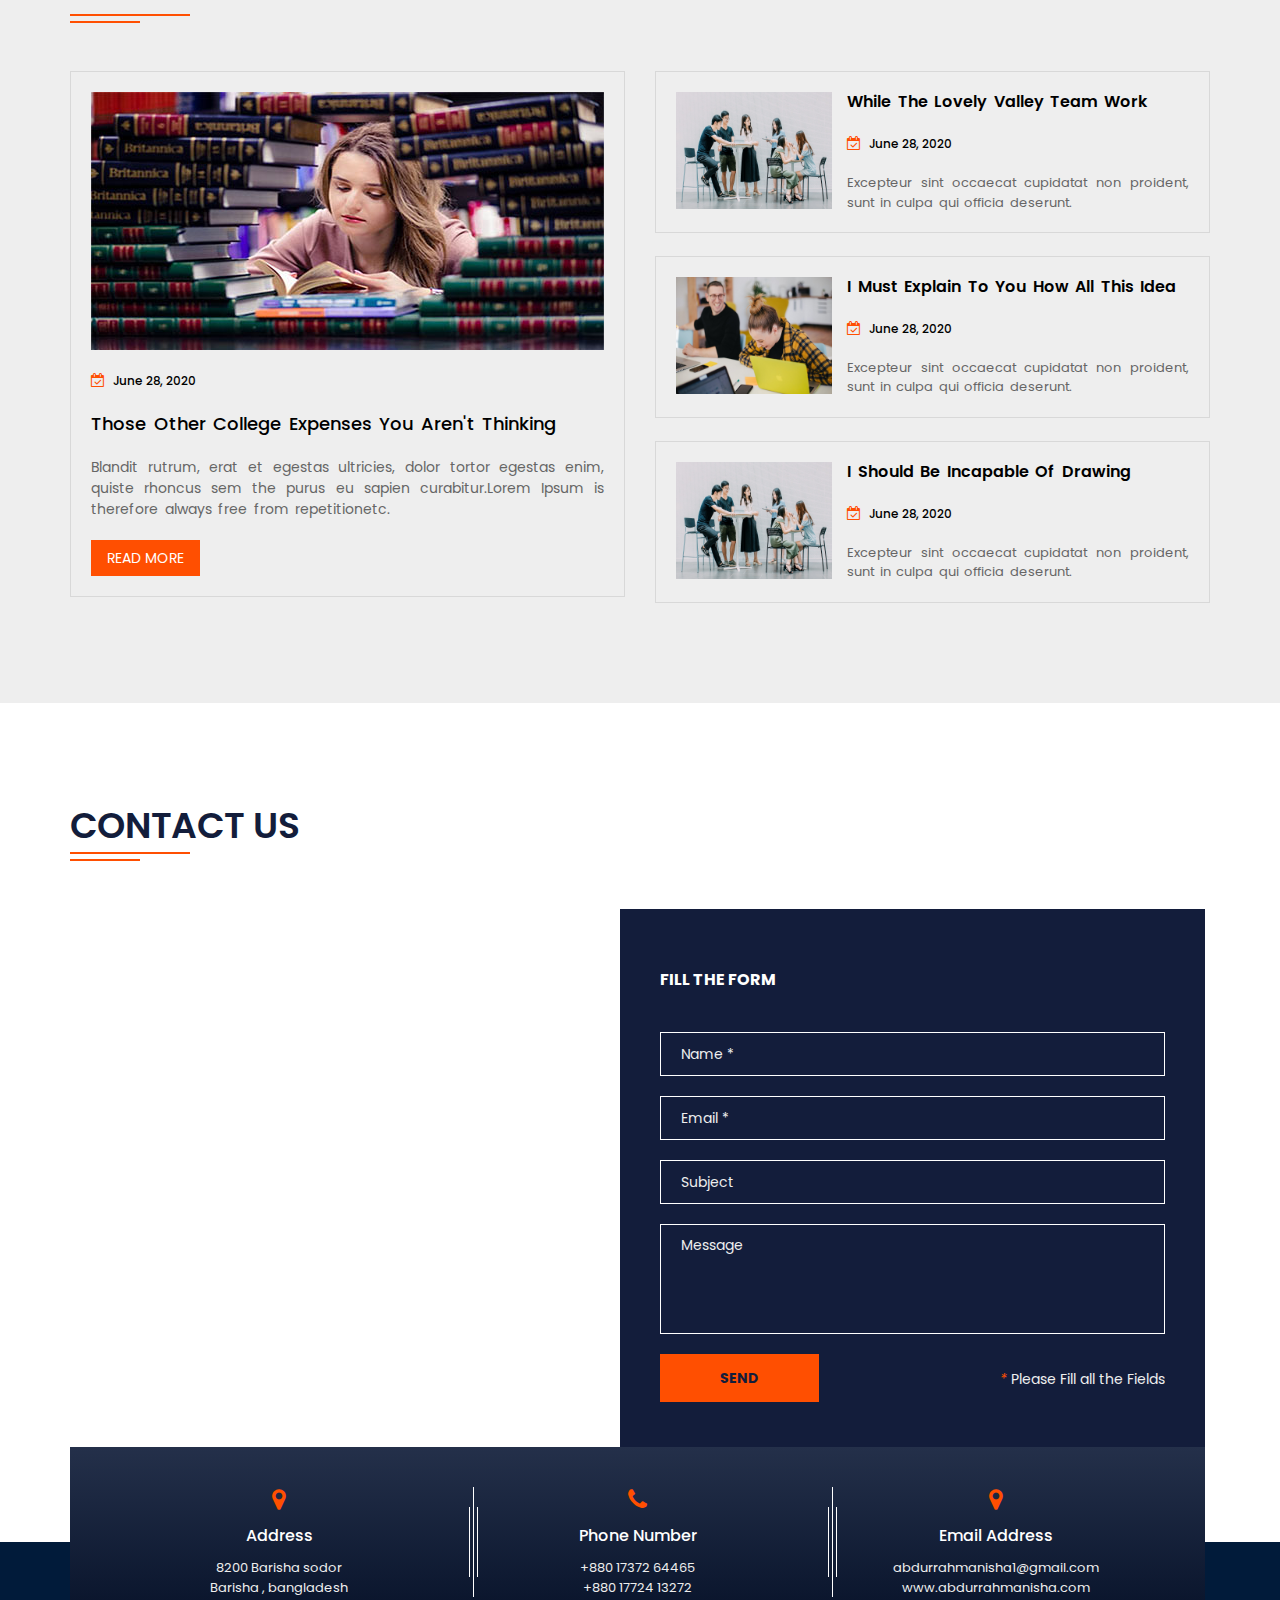
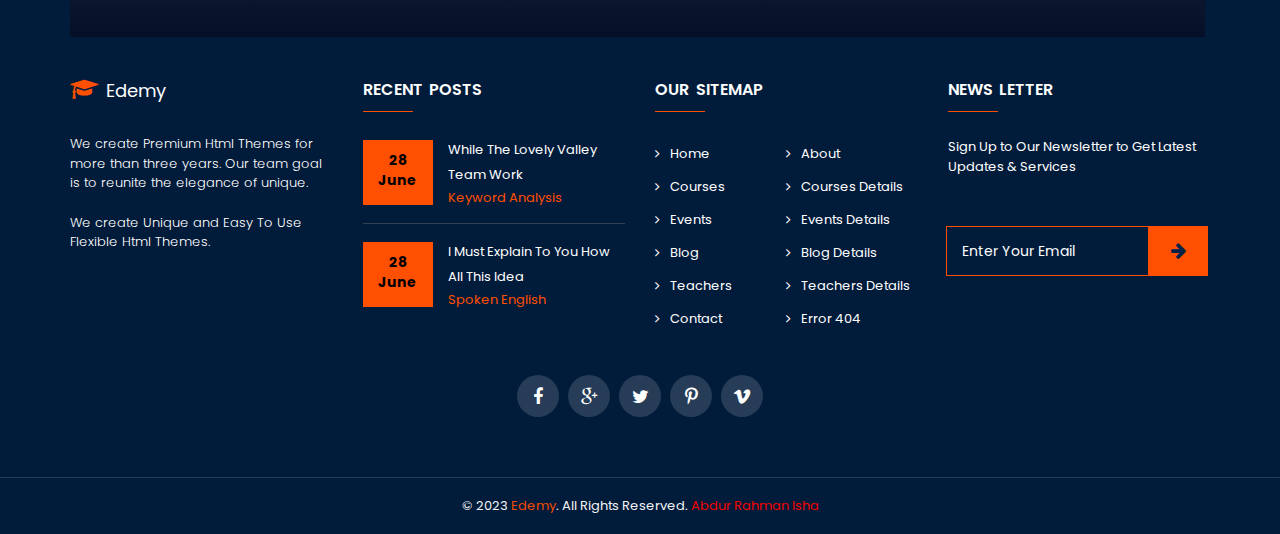
==== commit 0ac7dfde: "." ====
--- a/index.html
+++ b/index.html
@@ -1885,7 +1885,7 @@
                             <h4 class="contact-title">Email Address</h4>
                             <p class="contact-desc">
                                 abdurrahmanisha1@gmail.com
-                                <br> www.yourname.com
+                                <br> www.abdurrahmanisha.com
                             </p>
                         </div>
                     </div>
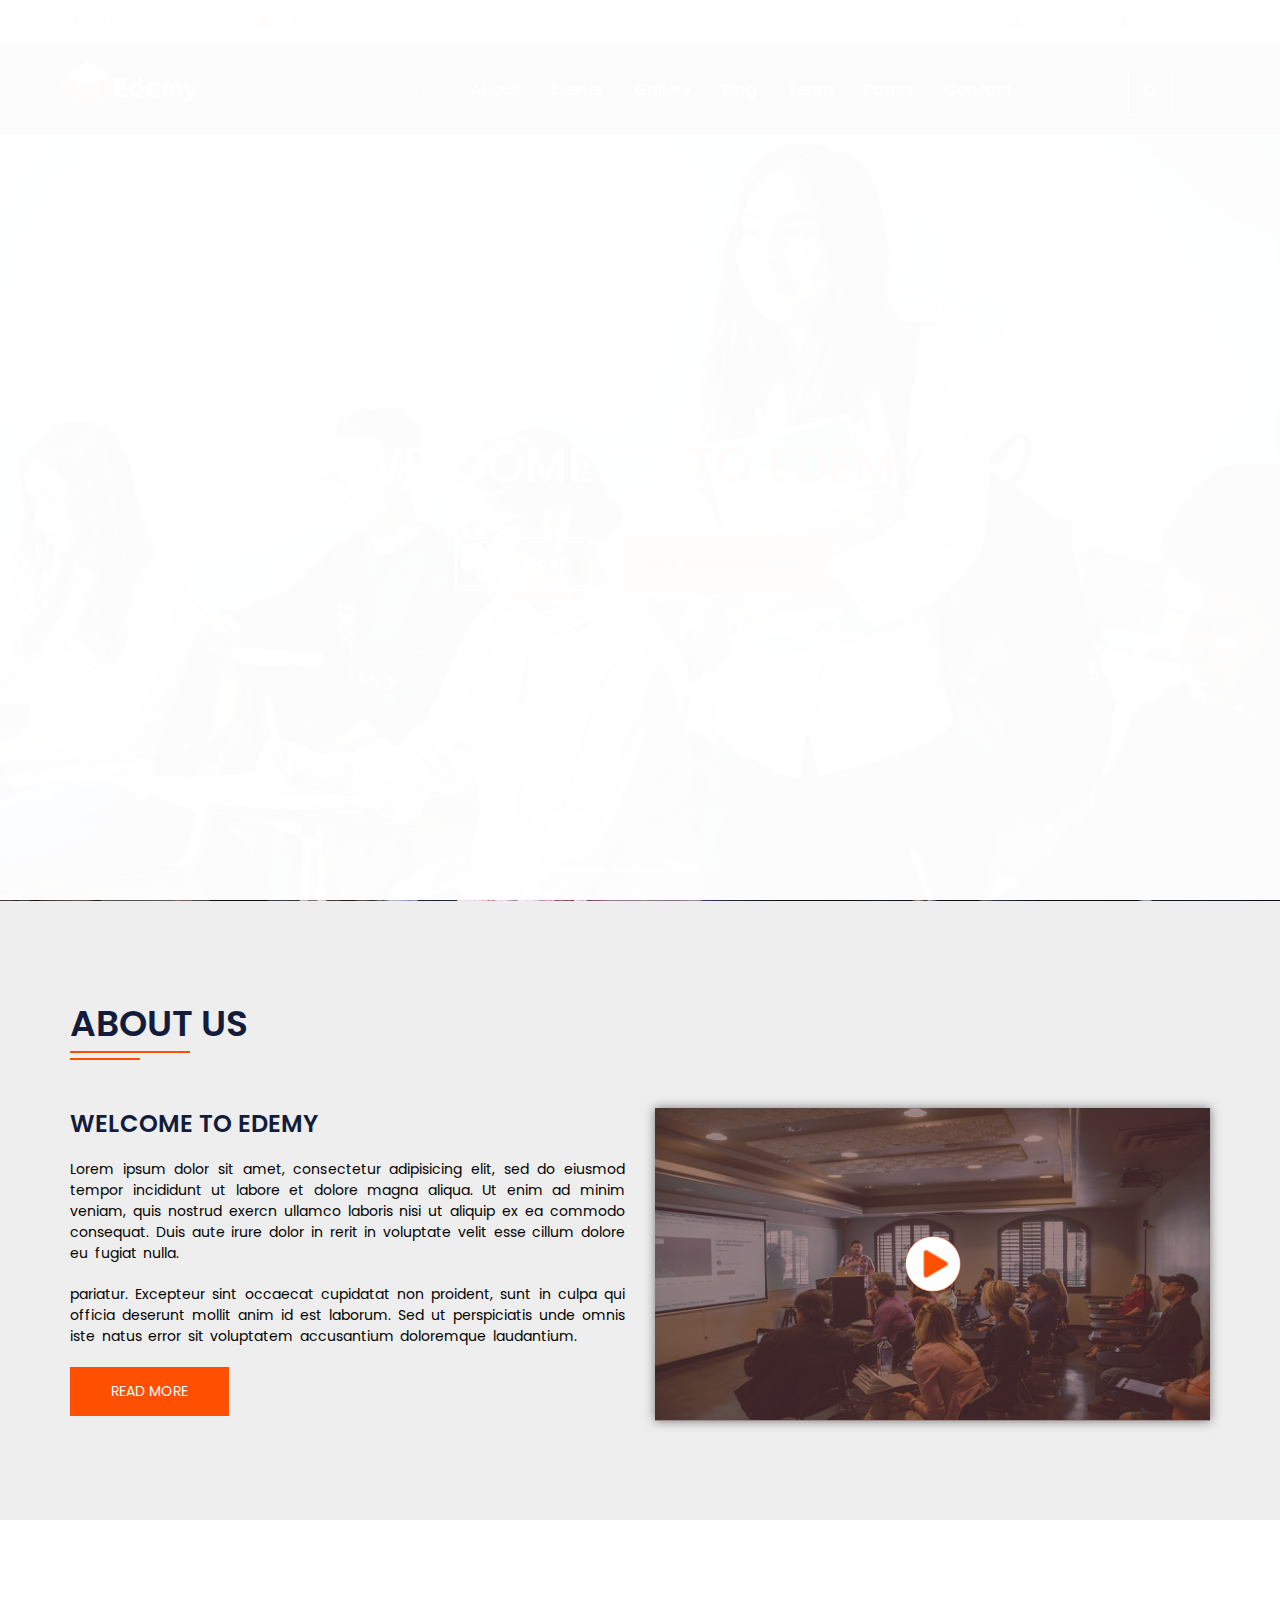
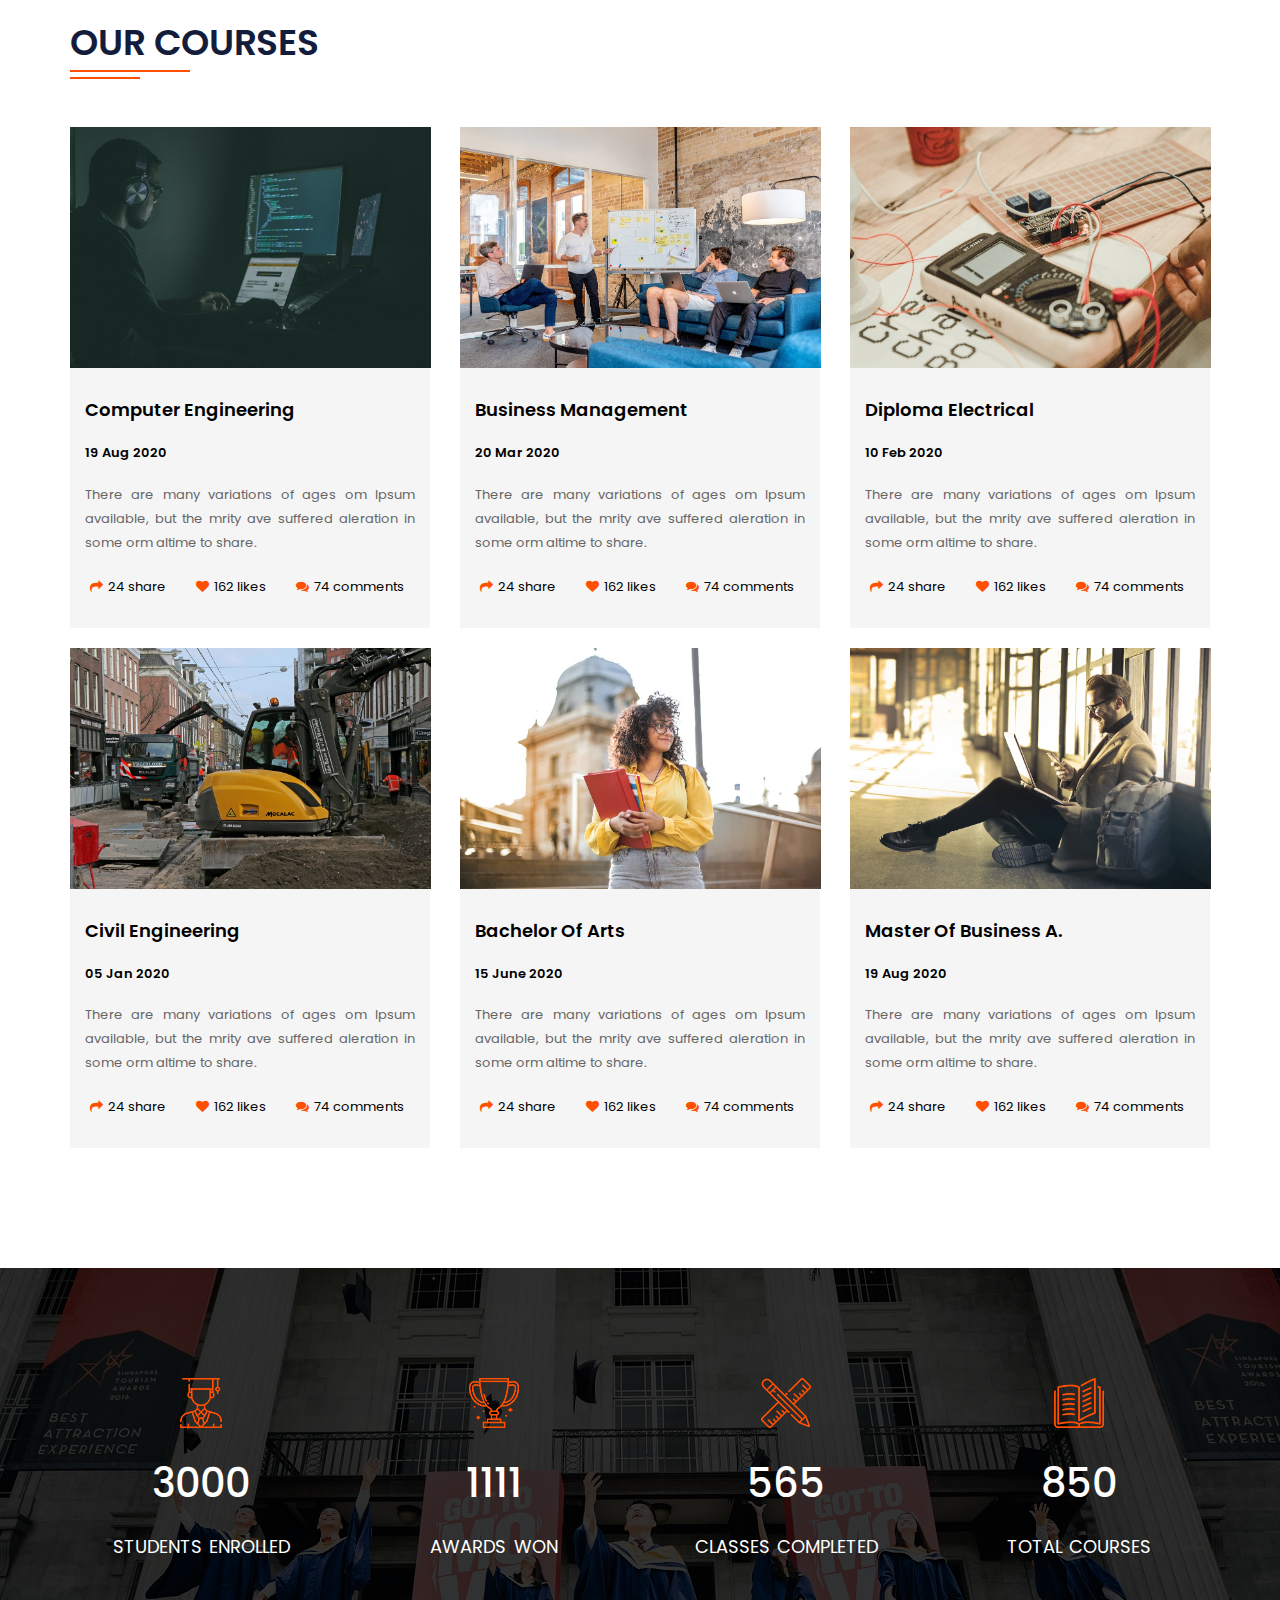
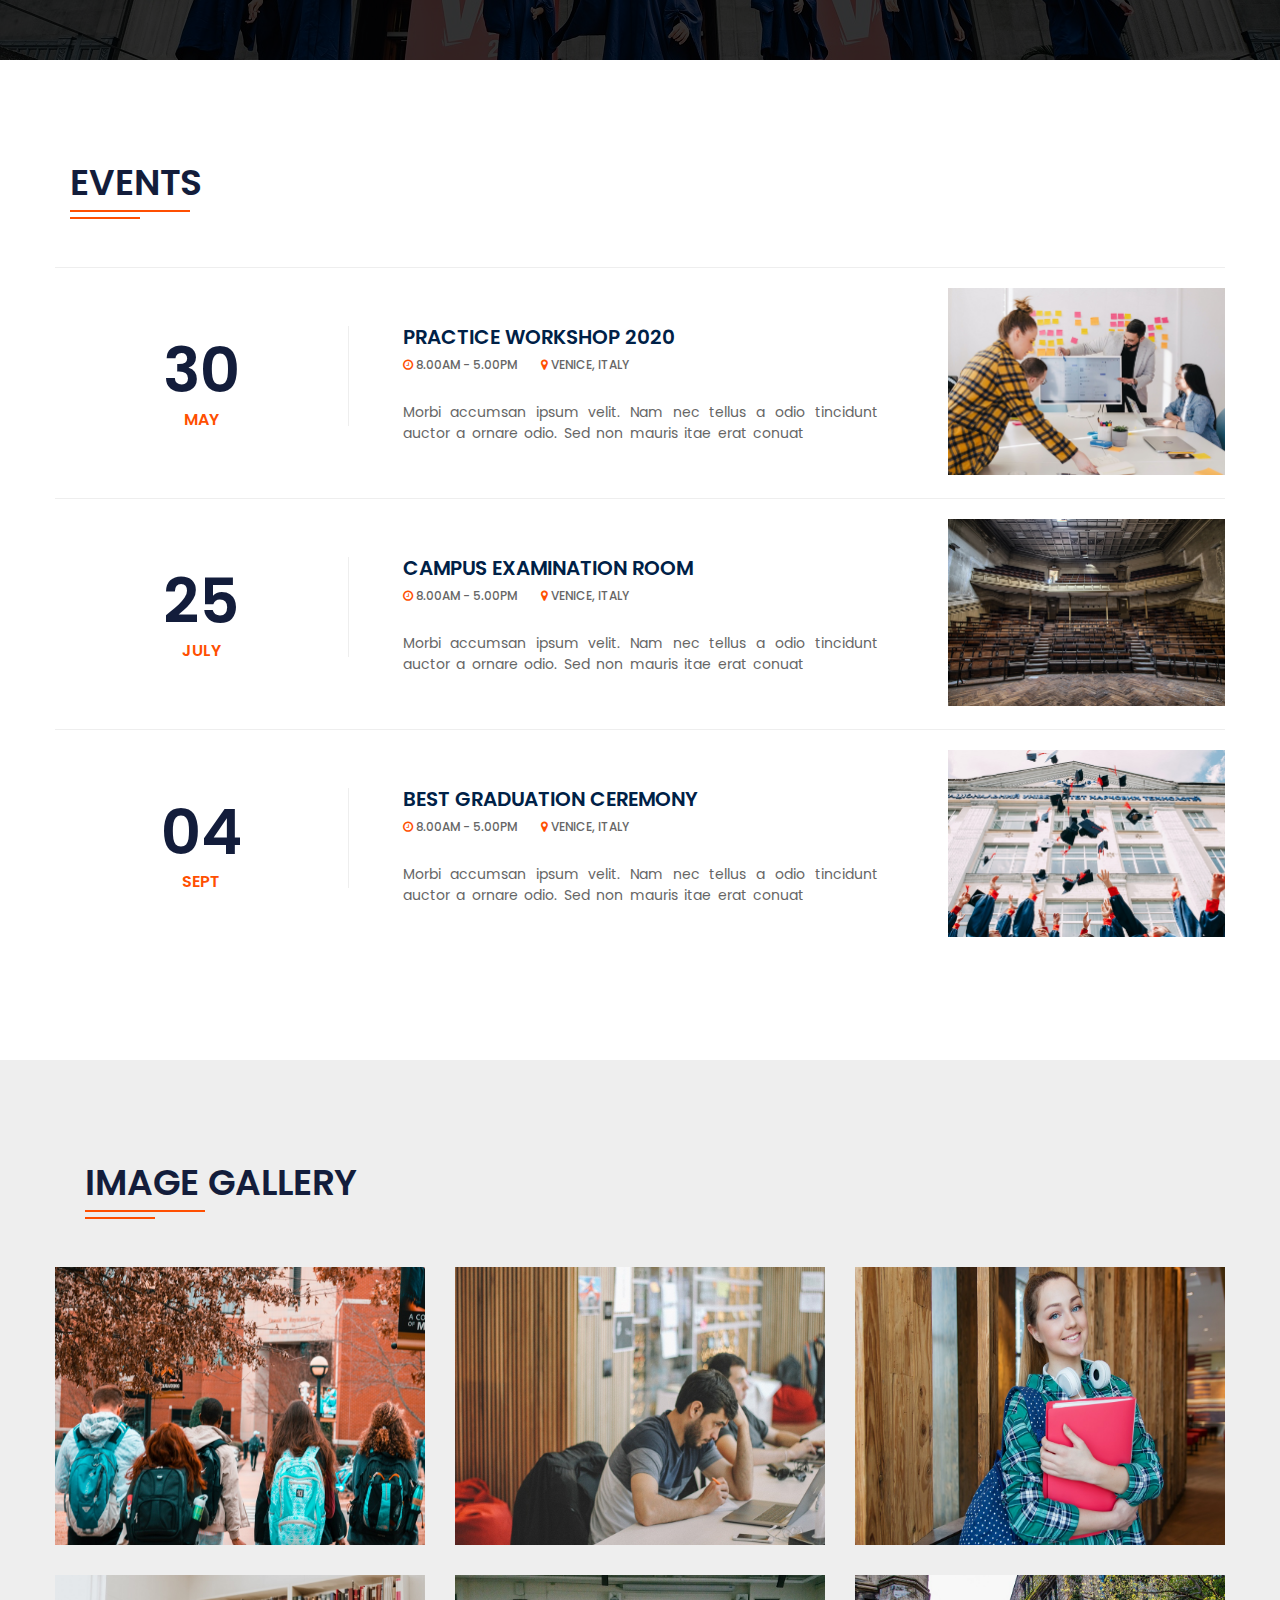
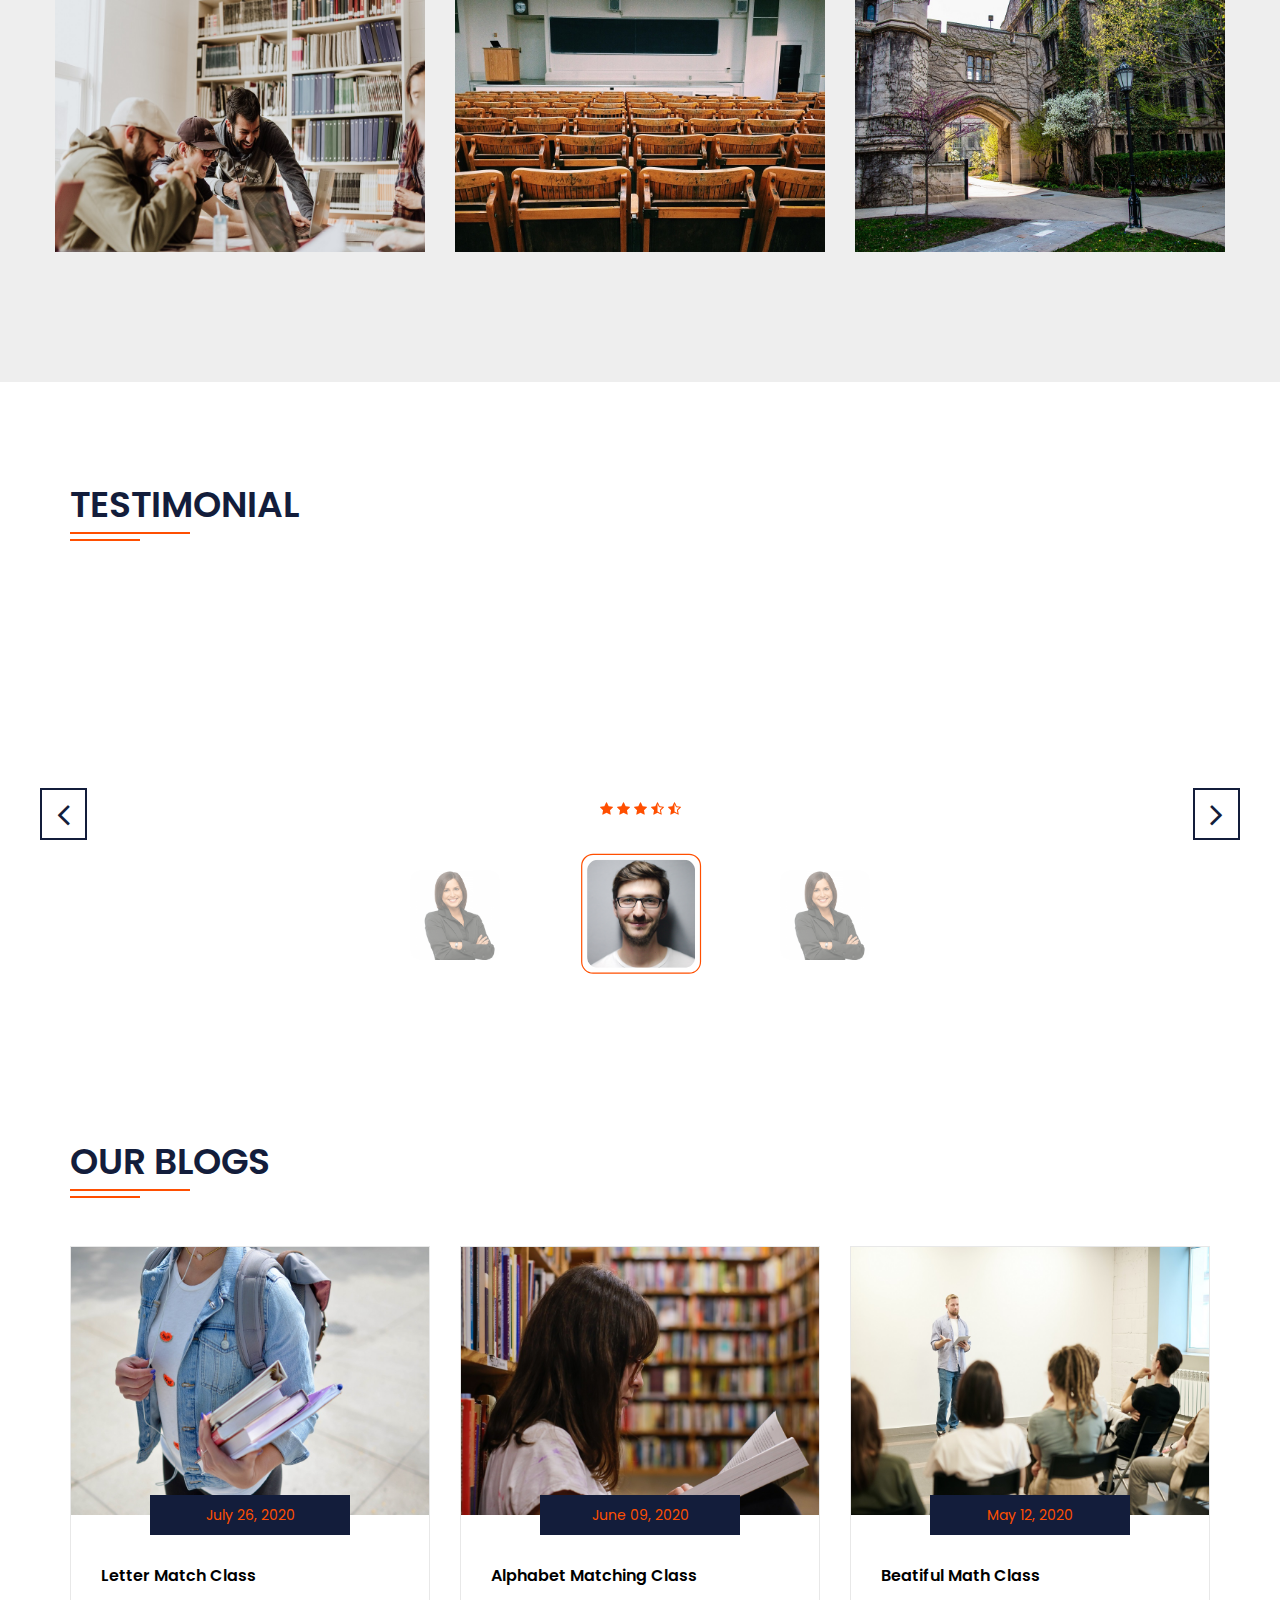
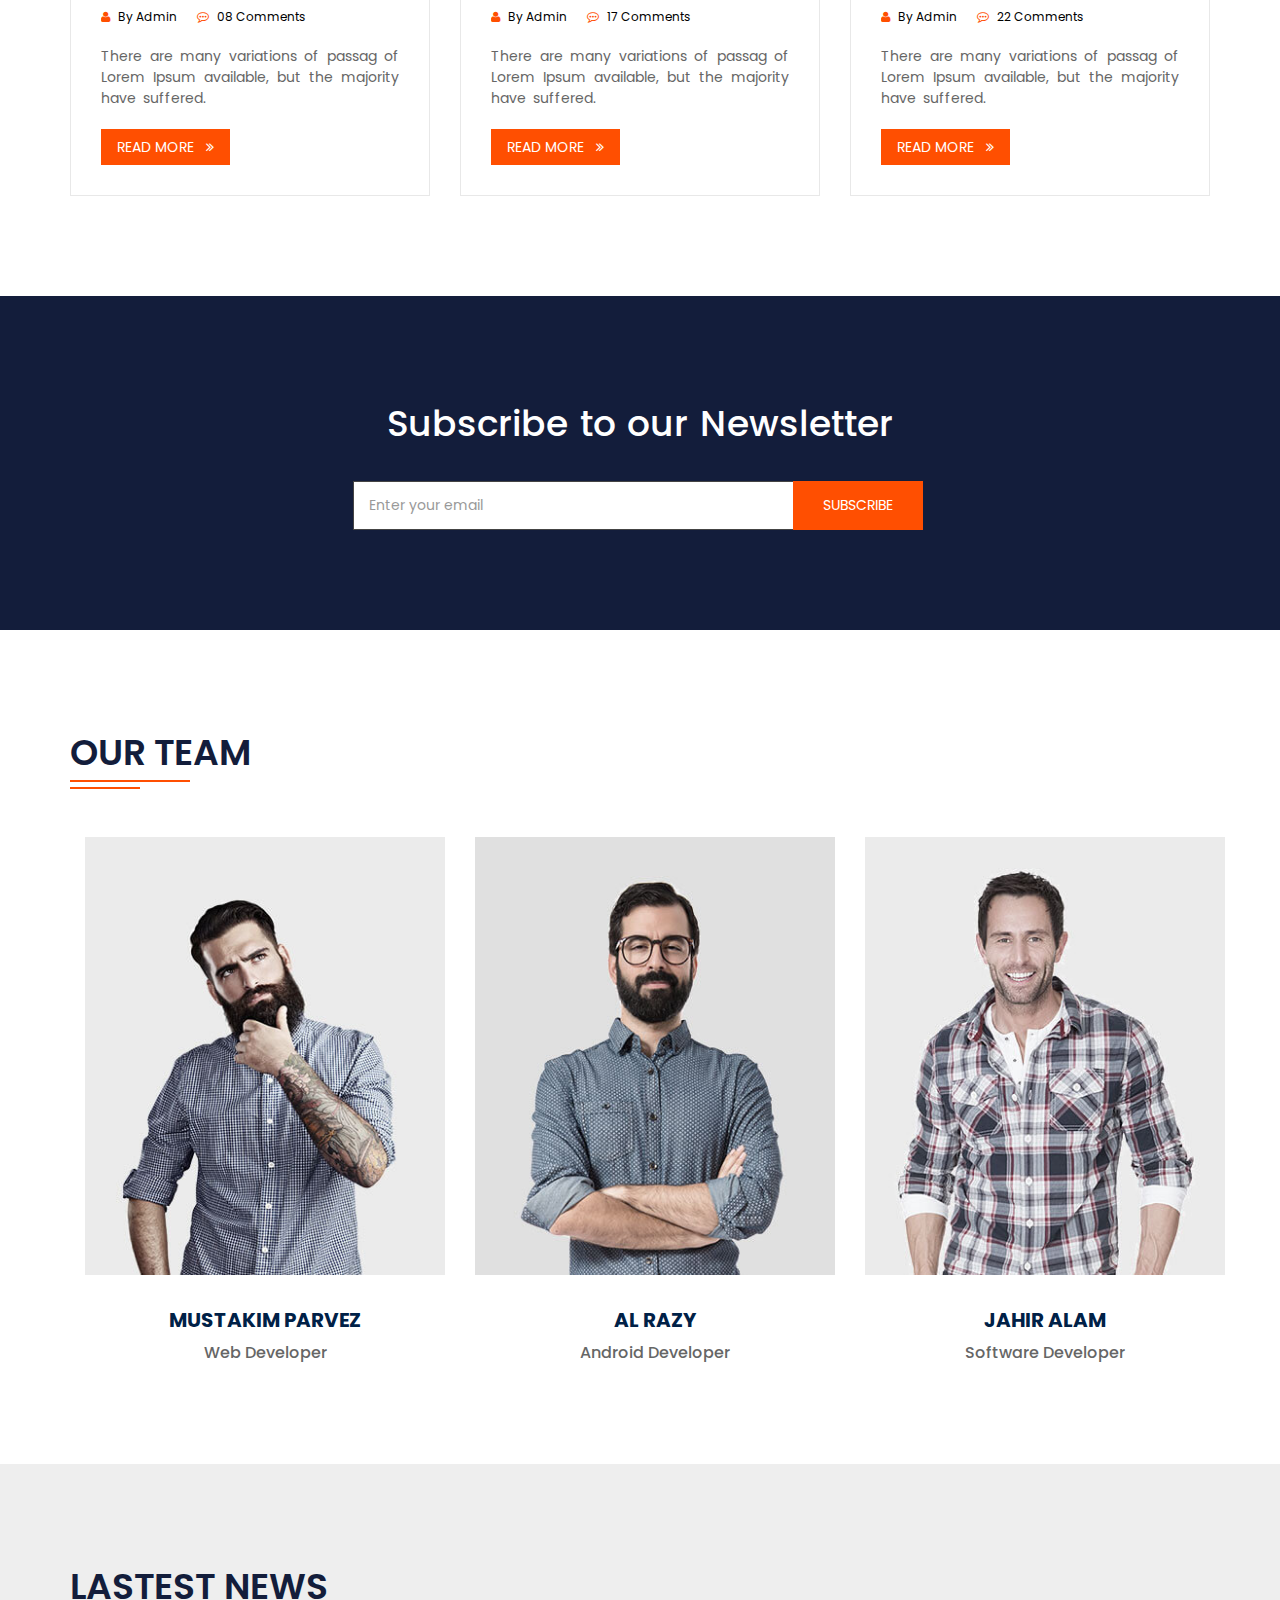
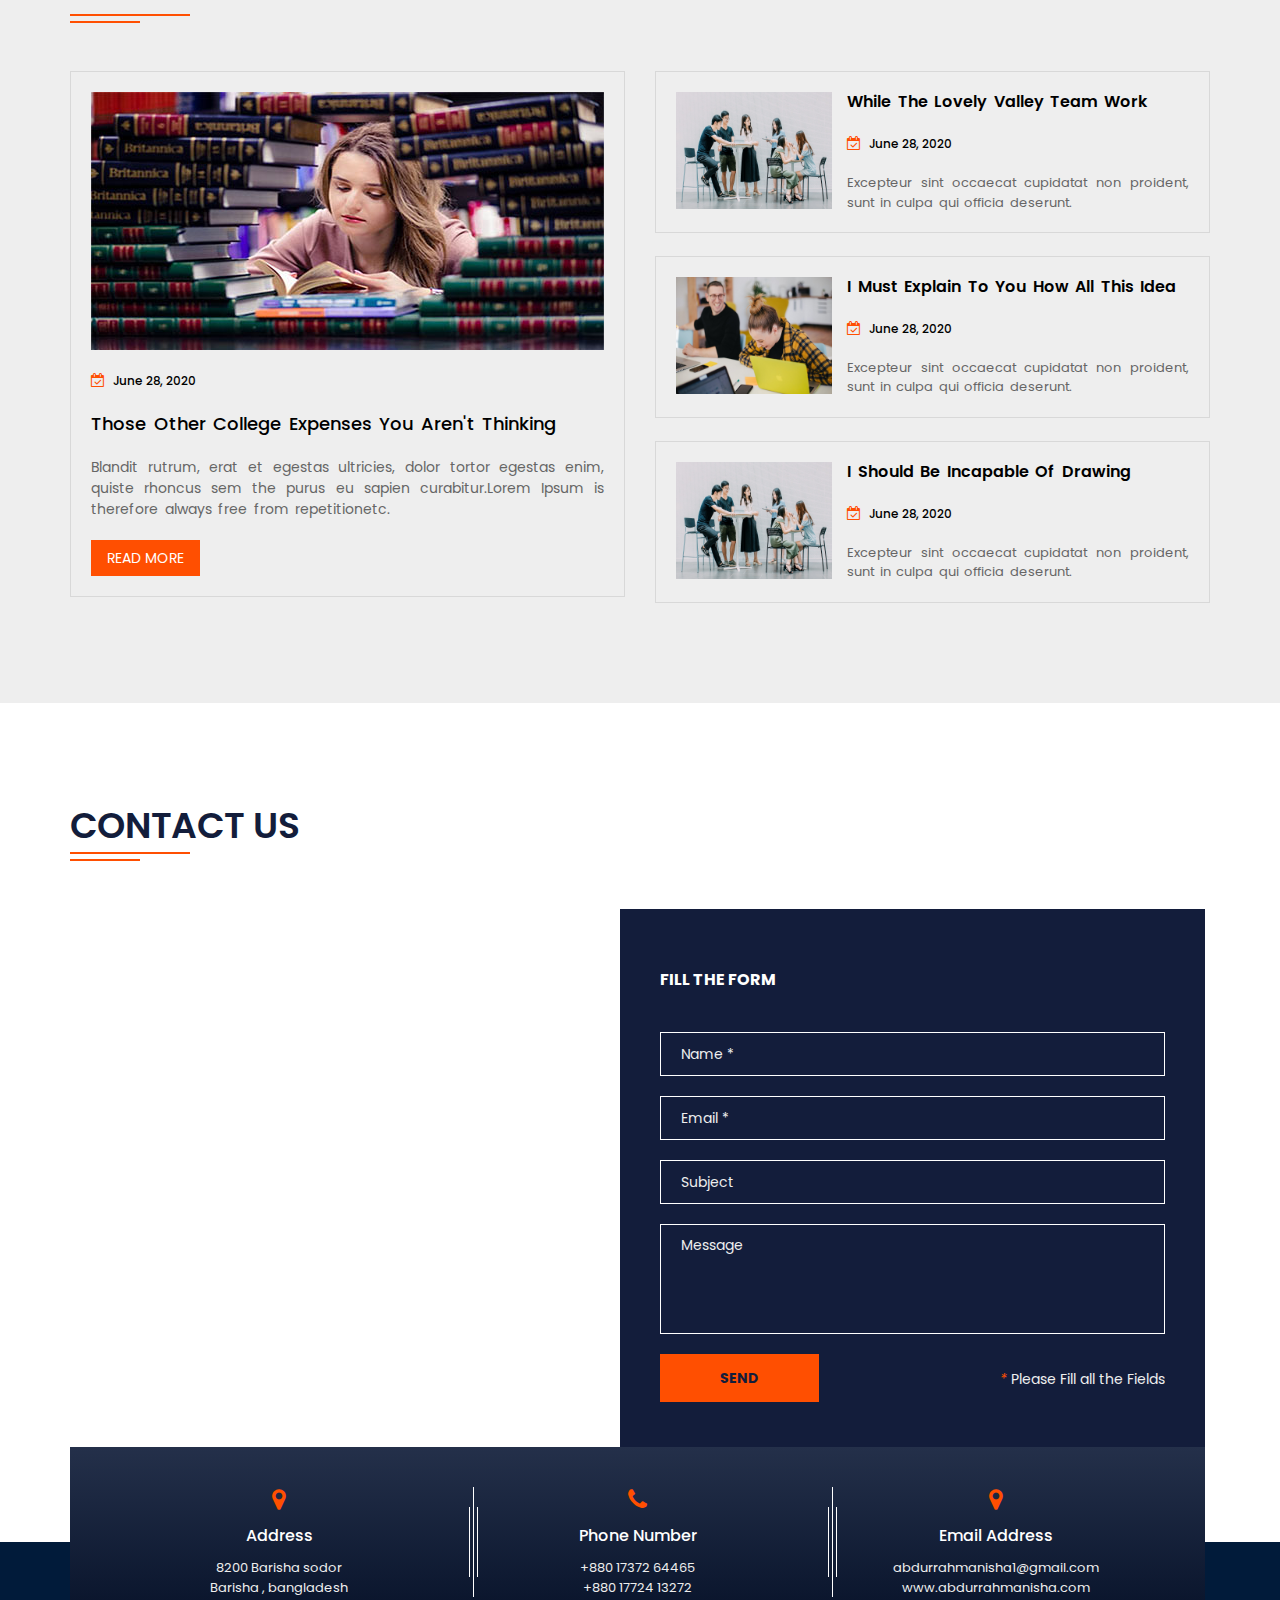
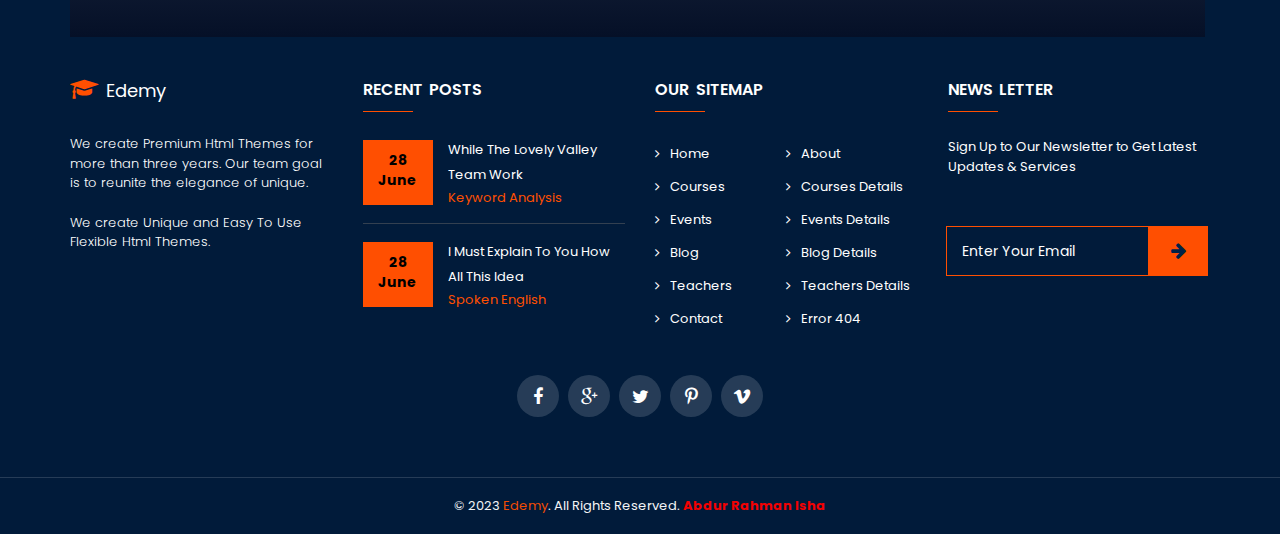
==== commit 25a522b8: "." ====
--- a/index.html
+++ b/index.html
@@ -1991,7 +1991,7 @@
         <div class="footer-bottom">
             <div class="container">
                 <div class="copyright">
-                    <p>© 2023 <a href="#">Edemy</a>. All Rights Reserved. <span style="color: red">Abdur Rahman Isha </span></p>
+                    <p>© 2023 <a href="#">Edemy</a>. All Rights Reserved. <span style="color: red;"><b>Abdur Rahman Isha</b> </span></p>
                 </div>
             </div>
         </div>
